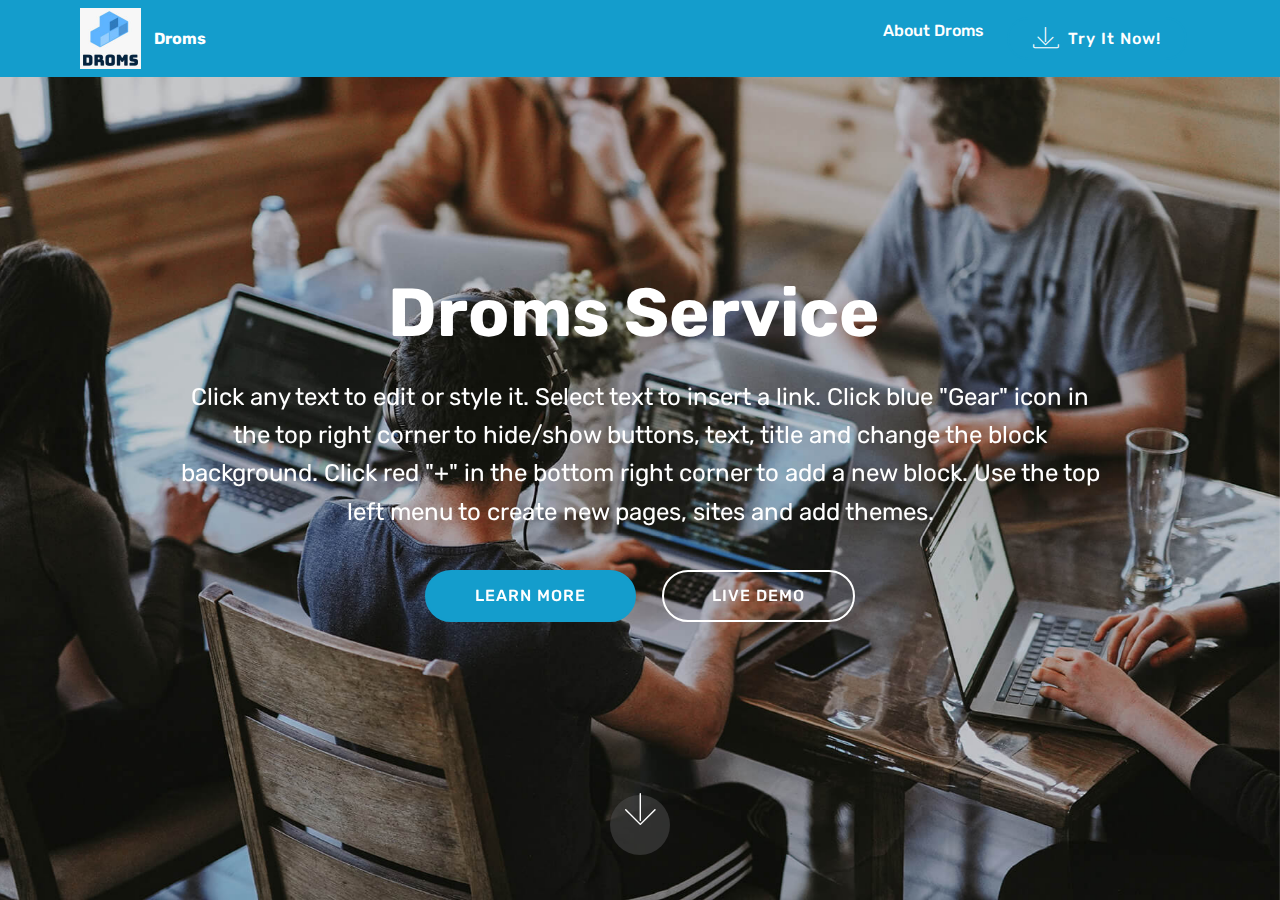
==== index.html @ 06b0f58b "create github pages" ====
<!DOCTYPE html>
<html  >
<head>
  <!-- Site made with Mobirise Website Builder v4.12.0, https://mobirise.com -->
  <meta charset="UTF-8">
  <meta http-equiv="X-UA-Compatible" content="IE=edge">
  <meta name="generator" content="Mobirise v4.12.0, mobirise.com">
  <meta name="viewport" content="width=device-width, initial-scale=1, minimum-scale=1">
  <link rel="shortcut icon" href="assets/images/whatsapp-image-2020-02-06-at-18.57.35-122x122.jpg" type="image/x-icon">
  <meta name="description" content="">
  
  <title>Home</title>
  <link rel="stylesheet" href="assets/web/assets/mobirise-icons/mobirise-icons.css">
  <link rel="stylesheet" href="assets/bootstrap/css/bootstrap.min.css">
  <link rel="stylesheet" href="assets/bootstrap/css/bootstrap-grid.min.css">
  <link rel="stylesheet" href="assets/bootstrap/css/bootstrap-reboot.min.css">
  <link rel="stylesheet" href="assets/tether/tether.min.css">
  <link rel="stylesheet" href="assets/dropdown/css/style.css">
  <link rel="stylesheet" href="assets/theme/css/style.css">
  <link rel="preload" as="style" href="assets/mobirise/css/mbr-additional.css"><link rel="stylesheet" href="assets/mobirise/css/mbr-additional.css" type="text/css">
  
  
  
</head>
<body>
  <section class="menu cid-qTkzRZLJNu" once="menu" id="menu1-0">

    

    <nav class="navbar navbar-expand beta-menu navbar-dropdown align-items-center navbar-fixed-top navbar-toggleable-sm">
        <button class="navbar-toggler navbar-toggler-right" type="button" data-toggle="collapse" data-target="#navbarSupportedContent" aria-controls="navbarSupportedContent" aria-expanded="false" aria-label="Toggle navigation">
            <div class="hamburger">
                <span></span>
                <span></span>
                <span></span>
                <span></span>
            </div>
        </button>
        <div class="menu-logo">
            <div class="navbar-brand">
                <span class="navbar-logo">
                    <a href="https://mobirise.com">
                         <img src="assets/images/whatsapp-image-2020-02-06-at-18.57.35-122x122.jpg" alt="Mobirise" title="" style="height: 3.8rem;">
                    </a>
                </span>
                <span class="navbar-caption-wrap"><a class="navbar-caption text-white display-4" href="https://mobirise.com">Droms</a></span>
            </div>
        </div>
        <div class="collapse navbar-collapse" id="navbarSupportedContent">
            <ul class="navbar-nav nav-dropdown" data-app-modern-menu="true"><li class="nav-item">
                    <a class="nav-link link text-white display-4" href="https://mobirise.com">About Droms<br><br></a>
                </li></ul>
            <div class="navbar-buttons mbr-section-btn"><a class="btn btn-sm btn-primary display-4" href="https://mobirise.com">
                    <span class="mbri-save mbr-iconfont mbr-iconfont-btn "></span>
                    Try It Now!
                </a></div>
        </div>
    </nav>
</section>

<section class="engine"><a href="https://mobirise.info/u">bootstrap website templates</a></section><section class="cid-qTkA127IK8 mbr-fullscreen mbr-parallax-background" id="header2-1">

    

    

    <div class="container align-center">
        <div class="row justify-content-md-center">
            <div class="mbr-white col-md-10">
                <h1 class="mbr-section-title mbr-bold pb-3 mbr-fonts-style display-1">
                    Droms Service&nbsp;</h1>
                
                <p class="mbr-text pb-3 mbr-fonts-style display-5">
                    Click any text to edit or style it. Select text to insert a link. Click blue "Gear" icon in the top right corner to hide/show buttons, text, title and change the block background. Click red "+" in the bottom right corner to add a new block. Use the top left menu to create new pages, sites and add themes.
                </p>
                <div class="mbr-section-btn"><a class="btn btn-md btn-primary display-4" href="https://mobirise.com">LEARN MORE</a>
                    <a class="btn btn-md btn-white-outline display-4" href="https://mobirise.com">LIVE DEMO</a></div>
            </div>
        </div>
    </div>
    <div class="mbr-arrow hidden-sm-down" aria-hidden="true">
        <a href="#next">
            <i class="mbri-down mbr-iconfont"></i>
        </a>
    </div>
</section>


  <script src="assets/web/assets/jquery/jquery.min.js"></script>
  <script src="assets/popper/popper.min.js"></script>
  <script src="assets/bootstrap/js/bootstrap.min.js"></script>
  <script src="assets/tether/tether.min.js"></script>
  <script src="assets/smoothscroll/smooth-scroll.js"></script>
  <script src="assets/dropdown/js/nav-dropdown.js"></script>
  <script src="assets/dropdown/js/navbar-dropdown.js"></script>
  <script src="assets/touchswipe/jquery.touch-swipe.min.js"></script>
  <script src="assets/parallax/jarallax.min.js"></script>
  <script src="assets/theme/js/script.js"></script>
  
  
</body>
</html>
---- assets/web/assets/mobirise-icons/mobirise-icons.css ----
@font-face {
  font-family: 'MobiriseIcons';
  src:  url('mobirise-icons.eot?spat4u');
  src:  url('mobirise-icons.eot?spat4u#iefix') format('embedded-opentype'),
    url('mobirise-icons.ttf?spat4u') format('truetype'),
    url('mobirise-icons.woff?spat4u') format('woff'),
    url('mobirise-icons.svg?spat4u#MobiriseIcons') format('svg');
  font-weight: normal;
  font-style: normal;
  font-display: swap;
}

[class^="mbri-"], [class*=" mbri-"] {
  /* use !important to prevent issues with browser extensions that change fonts */
  font-family: MobiriseIcons !important;
  speak: none;
  font-style: normal;
  font-weight: normal;
  font-variant: normal;
  text-transform: none;
  line-height: 1;

  /* Better Font Rendering =========== */
  -webkit-font-smoothing: antialiased;
  -moz-osx-font-smoothing: grayscale;
}

.mbri-add-submenu:before {
  content: "\e900";
}
.mbri-alert:before {
  content: "\e901";
}
.mbri-align-center:before {
  content: "\e902";
}
.mbri-align-justify:before {
  content: "\e903";
}
.mbri-align-left:before {
  content: "\e904";
}
.mbri-align-right:before {
  content: "\e905";
}
.mbri-android:before {
  content: "\e906";
}
.mbri-apple:before {
  content: "\e907";
}
.mbri-arrow-down:before {
  content: "\e908";
}
.mbri-arrow-next:before {
  content: "\e909";
}
.mbri-arrow-prev:before {
  content: "\e90a";
}
.mbri-arrow-up:before {
  content: "\e90b";
}
.mbri-bold:before {
  content: "\e90c";
}
.mbri-bookmark:before {
  content: "\e90d";
}
.mbri-bootstrap:before {
  content: "\e90e";
}
.mbri-briefcase:before {
  content: "\e90f";
}
.mbri-browse:before {
  content: "\e910";
}
.mbri-bulleted-list:before {
  content: "\e911";
}
.mbri-calendar:before {
  content: "\e912";
}
.mbri-camera:before {
  content: "\e913";
}
.mbri-cart-add:before {
  content: "\e914";
}
.mbri-cart-full:before {
  content: "\e915";
}
.mbri-cash:before {
  content: "\e916";
}
.mbri-change-style:before {
  content: "\e917";
}
.mbri-chat:before {
  content: "\e918";
}
.mbri-clock:before {
  content: "\e919";
}
.mbri-close:before {
  content: "\e91a";
}
.mbri-cloud:before {
  content: "\e91b";
}
.mbri-code:before {
  content: "\e91c";
}
.mbri-contact-form:before {
  content: "\e91d";
}
.mbri-credit-card:before {
  content: "\e91e";
}
.mbri-cursor-click:before {
  content: "\e91f";
}
.mbri-cust-feedback:before {
  content: "\e920";
}
.mbri-database:before {
  content: "\e921";
}
.mbri-delivery:before {
  content: "\e922";
}
.mbri-desktop:before {
  content: "\e923";
}
.mbri-devices:before {
  content: "\e924";
}
.mbri-down:before {
  content: "\e925";
}
.mbri-download:before {
  content: "\e989";
}
.mbri-drag-n-drop:before {
  content: "\e927";
}
.mbri-drag-n-drop2:before {
  content: "\e928";
}
.mbri-edit:before {
  content: "\e929";
}
.mbri-edit2:before {
  content: "\e92a";
}
.mbri-error:before {
  content: "\e92b";
}
.mbri-extension:before {
  content: "\e92c";
}
.mbri-features:before {
  content: "\e92d";
}
.mbri-file:before {
  content: "\e92e";
}
.mbri-flag:before {
  content: "\e92f";
}
.mbri-folder:before {
  content: "\e930";
}
.mbri-gift:before {
  content: "\e931";
}
.mbri-github:before {
  content: "\e932";
}
.mbri-globe:before {
  content: "\e933";
}
.mbri-globe-2:before {
  content: "\e934";
}
.mbri-growing-chart:before {
  content: "\e935";
}
.mbri-hearth:before {
  content: "\e936";
}
.mbri-help:before {
  content: "\e937";
}
.mbri-home:before {
  content: "\e938";
}
.mbri-hot-cup:before {
  content: "\e939";
}
.mbri-idea:before {
  content: "\e93a";
}
.mbri-image-gallery:before {
  content: "\e93b";
}
.mbri-image-slider:before {
  content: "\e93c";
}
.mbri-info:before {
  content: "\e93d";
}
.mbri-italic:before {
  content: "\e93e";
}
.mbri-key:before {
  content: "\e93f";
}
.mbri-laptop:before {
  content: "\e940";
}
.mbri-layers:before {
  content: "\e941";
}
.mbri-left-right:before {
  content: "\e942";
}
.mbri-left:before {
  content: "\e943";
}
.mbri-letter:before {
  content: "\e944";
}
.mbri-like:before {
  content: "\e945";
}
.mbri-link:before {
  content: "\e946";
}
.mbri-lock:before {
  content: "\e947";
}
.mbri-login:before {
  content: "\e948";
}
.mbri-logout:before {
  content: "\e949";
}
.mbri-magic-stick:before {
  content: "\e94a";
}
.mbri-map-pin:before {
  content: "\e94b";
}
.mbri-menu:before {
  content: "\e94c";
}
.mbri-mobile:before {
  content: "\e94d";
}
.mbri-mobile2:before {
  content: "\e94e";
}
.mbri-mobirise:before {
  content: "\e94f";
}
.mbri-more-horizontal:before {
  content: "\e950";
}
.mbri-more-vertical:before {
  content: "\e951";
}
.mbri-music:before {
  content: "\e952";
}
.mbri-new-file:before {
  content: "\e953";
}
.mbri-numbered-list:before {
  content: "\e954";
}
.mbri-opened-folder:before {
  content: "\e955";
}
.mbri-pages:before {
  content: "\e956";
}
.mbri-paper-plane:before {
  content: "\e957";
}
.mbri-paperclip:before {
  content: "\e958";
}
.mbri-photo:before {
  content: "\e959";
}
.mbri-photos:before {
  content: "\e95a";
}
.mbri-pin:before {
  content: "\e95b";
}
.mbri-play:before {
  content: "\e95c";
}
.mbri-plus:before {
  content: "\e95d";
}
.mbri-preview:before {
  content: "\e95e";
}
.mbri-print:before {
  content: "\e95f";
}
.mbri-protect:before {
  content: "\e960";
}
.mbri-question:before {
  content: "\e961";
}
.mbri-quote-left:before {
  content: "\e962";
}
.mbri-quote-right:before {
  content: "\e963";
}
.mbri-refresh:before {
  content: "\e964";
}
.mbri-responsive:before {
  content: "\e965";
}
.mbri-right:before {
  content: "\e966";
}
.mbri-rocket:before {
  content: "\e967";
}
.mbri-sad-face:before {
  content: "\e968";
}
.mbri-sale:before {
  content: "\e969";
}
.mbri-save:before {
  content: "\e96a";
}
.mbri-search:before {
  content: "\e96b";
}
.mbri-setting:before {
  content: "\e96c";
}
.mbri-setting2:before {
  content: "\e96d";
}
.mbri-setting3:before {
  content: "\e96e";
}
.mbri-share:before {
  content: "\e96f";
}
.mbri-shopping-bag:before {
  content: "\e970";
}
.mbri-shopping-basket:before {
  content: "\e971";
}
.mbri-shopping-cart:before {
  content: "\e972";
}
.mbri-sites:before {
  content: "\e973";
}
.mbri-smile-face:before {
  content: "\e974";
}
.mbri-speed:before {
  content: "\e975";
}
.mbri-star:before {
  content: "\e976";
}
.mbri-success:before {
  content: "\e977";
}
.mbri-sun:before {
  content: "\e978";
}
.mbri-sun2:before {
  content: "\e979";
}
.mbri-tablet:before {
  content: "\e97a";
}
.mbri-tablet-vertical:before {
  content: "\e97b";
}
.mbri-target:before {
  content: "\e97c";
}
.mbri-timer:before {
  content: "\e97d";
}
.mbri-to-ftp:before {
  content: "\e97e";
}
.mbri-to-local-drive:before {
  content: "\e97f";
}
.mbri-touch-swipe:before {
  content: "\e980";
}
.mbri-touch:before {
  content: "\e981";
}
.mbri-trash:before {
  content: "\e982";
}
.mbri-underline:before {
  content: "\e983";
}
.mbri-unlink:before {
  content: "\e984";
}
.mbri-unlock:before {
  content: "\e985";
}
.mbri-up-down:before {
  content: "\e986";
}
.mbri-up:before {
  content: "\e987";
}
.mbri-update:before {
  content: "\e988";
}
.mbri-upload:before {
 content: "\e926"; 
}
.mbri-user:before {
  content: "\e98a";
}
.mbri-user2:before {
  content: "\e98b";
}
.mbri-users:before {
  content: "\e98c";
}
.mbri-video:before {
  content: "\e98d";
}
.mbri-video-play:before {
  content: "\e98e";
}
.mbri-watch:before {
  content: "\e98f";
}
.mbri-website-theme:before {
  content: "\e990";
}
.mbri-wifi:before {
  content: "\e991";
}
.mbri-windows:before {
  content: "\e992";
}
.mbri-zoom-out:before {
  content: "\e993";
}
.mbri-redo:before {
  content: "\e994";
}
.mbri-undo:before {
  content: "\e995";
}
---- assets/dropdown/css/style.css ----
.navbar-dropdown {
  left: 0;
  padding: 0;
  position: absolute;
  right: 0;
  top: 0;
  transition: all 0.45s ease;
  z-index: 1030;
  background: #282828; }
  .navbar-dropdown .navbar-logo {
    margin-right: 0.8rem;
    transition: margin 0.3s ease-in-out;
    vertical-align: middle; }
    .navbar-dropdown .navbar-logo img {
      height: 3.125rem;
      transition: all 0.3s ease-in-out; }
    .navbar-dropdown .navbar-logo.mbr-iconfont {
      font-size: 3.125rem;
      line-height: 3.125rem; }
  .navbar-dropdown .navbar-caption {
    font-weight: 700;
    white-space: normal;
    vertical-align: -4px;
    line-height: 3.125rem !important; }
    .navbar-dropdown .navbar-caption, .navbar-dropdown .navbar-caption:hover {
      color: inherit;
      text-decoration: none; }
  .navbar-dropdown .mbr-iconfont + .navbar-caption {
    vertical-align: -1px; }
  .navbar-dropdown.navbar-fixed-top {
    position: fixed; }
  .navbar-dropdown .navbar-brand span {
    vertical-align: -4px; }
  .navbar-dropdown.bg-color.transparent {
    background: none; }
  .navbar-dropdown.navbar-short .navbar-brand {
    padding: 0.625rem 0; }
    .navbar-dropdown.navbar-short .navbar-brand span {
      vertical-align: -1px; }
  .navbar-dropdown.navbar-short .navbar-caption {
    line-height: 2.375rem !important;
    vertical-align: -2px; }
  .navbar-dropdown.navbar-short .navbar-logo {
    margin-right: 0.5rem; }
    .navbar-dropdown.navbar-short .navbar-logo img {
      height: 2.375rem; }
    .navbar-dropdown.navbar-short .navbar-logo.mbr-iconfont {
      font-size: 2.375rem;
      line-height: 2.375rem; }
  .navbar-dropdown.navbar-short .mbr-table-cell {
    height: 3.625rem; }
  .navbar-dropdown .navbar-close {
    left: 0.6875rem;
    position: fixed;
    top: 0.75rem;
    z-index: 1000; }
  .navbar-dropdown .hamburger-icon {
    content: "";
    display: inline-block;
    vertical-align: middle;
    width: 16px;
    -webkit-box-shadow: 0 -6px 0 1px #282828,0 0 0 1px #282828,0 6px 0 1px #282828;
    -moz-box-shadow: 0 -6px 0 1px #282828,0 0 0 1px #282828,0 6px 0 1px #282828;
    box-shadow: 0 -6px 0 1px #282828,0 0 0 1px #282828,0 6px 0 1px #282828; }

.dropdown-menu .dropdown-toggle[data-toggle="dropdown-submenu"]::after {
  border-bottom: 0.35em solid transparent;
  border-left: 0.35em solid;
  border-right: 0;
  border-top: 0.35em solid transparent;
  margin-left: 0.3rem; }

.dropdown-menu .dropdown-item:focus {
  outline: 0; }

.nav-dropdown {
  font-size: 0.75rem;
  font-weight: 500;
  height: auto !important; }
  .nav-dropdown .nav-btn {
    padding-left: 1rem; }
  .nav-dropdown .link {
    margin: .667em 1.667em;
    font-weight: 500;
    padding: 0;
    transition: color .2s ease-in-out; }
    .nav-dropdown .link.dropdown-toggle {
      margin-right: 2.583em; }
      .nav-dropdown .link.dropdown-toggle::after {
        margin-left: .25rem;
        border-top: 0.35em solid;
        border-right: 0.35em solid transparent;
        border-left: 0.35em solid transparent;
        border-bottom: 0; }
      .nav-dropdown .link.dropdown-toggle[aria-expanded="true"] {
        margin: 0;
        padding: 0.667em 3.263em  0.667em 1.667em; }
  .nav-dropdown .link::after,
  .nav-dropdown .dropdown-item::after {
    color: inherit; }
  .nav-dropdown .btn {
    font-size: 0.75rem;
    font-weight: 700;
    letter-spacing: 0;
    margin-bottom: 0;
    padding-left: 1.25rem;
    padding-right: 1.25rem; }
  .nav-dropdown .dropdown-menu {
    border-radius: 0;
    border: 0;
    left: 0;
    margin: 0;
    padding-bottom: 1.25rem;
    padding-top: 1.25rem;
    position: relative; }
  .nav-dropdown .dropdown-submenu {
    margin-left: 0.125rem;
    top: 0; }
  .nav-dropdown .dropdown-item {
    font-weight: 500;
    line-height: 2;
    padding: 0.3846em 4.615em 0.3846em 1.5385em;
    position: relative;
    transition: color .2s ease-in-out, background-color .2s ease-in-out; }
    .nav-dropdown .dropdown-item::after {
      margin-top: -0.3077em;
      position: absolute;
      right: 1.1538em;
      top: 50%; }
    .nav-dropdown .dropdown-item:focus, .nav-dropdown .dropdown-item:hover {
      background: none; }

@media (max-width: 767px) {
  .nav-dropdown.navbar-toggleable-sm {
    bottom: 0;
    display: none;
    left: 0;
    overflow-x: hidden;
    position: fixed;
    top: 0;
    transform: translateX(-100%);
    -ms-transform: translateX(-100%);
    -webkit-transform: translateX(-100%);
    width: 18.75rem;
    z-index: 999; } }
.nav-dropdown.navbar-toggleable-xl {
  bottom: 0;
  display: none;
  left: 0;
  overflow-x: hidden;
  position: fixed;
  top: 0;
  transform: translateX(-100%);
  -ms-transform: translateX(-100%);
  -webkit-transform: translateX(-100%);
  width: 18.75rem;
  z-index: 999; }

.nav-dropdown-sm {
  display: block !important;
  overflow-x: hidden;
  overflow: auto;
  padding-top: 3.875rem; }
  .nav-dropdown-sm::after {
    content: "";
    display: block;
    height: 3rem;
    width: 100%; }
  .nav-dropdown-sm.collapse.in ~ .navbar-close {
    display: block !important; }
  .nav-dropdown-sm.collapsing, .nav-dropdown-sm.collapse.in {
    transform: translateX(0);
    -ms-transform: translateX(0);
    -webkit-transform: translateX(0);
    transition: all 0.25s ease-out;
    -webkit-transition: all 0.25s ease-out;
    background: #282828; }
  .nav-dropdown-sm.collapsing[aria-expanded="false"] {
    transform: translateX(-100%);
    -ms-transform: translateX(-100%);
    -webkit-transform: translateX(-100%); }
  .nav-dropdown-sm .nav-item {
    display: block;
    margin-left: 0 !important;
    padding-left: 0; }
  .nav-dropdown-sm .link,
  .nav-dropdown-sm .dropdown-item {
    border-top: 1px dotted rgba(255, 255, 255, 0.1);
    font-size: 0.8125rem;
    line-height: 1.6;
    margin: 0 !important;
    padding: 0.875rem 2.4rem 0.875rem 1.5625rem !important;
    position: relative;
    white-space: normal; }
    .nav-dropdown-sm .link:focus, .nav-dropdown-sm .link:hover,
    .nav-dropdown-sm .dropdown-item:focus,
    .nav-dropdown-sm .dropdown-item:hover {
      background: rgba(0, 0, 0, 0.2) !important;
      color: #c0a375; }
  .nav-dropdown-sm .nav-btn {
    position: relative;
    padding: 1.5625rem 1.5625rem 0 1.5625rem; }
    .nav-dropdown-sm .nav-btn::before {
      border-top: 1px dotted rgba(255, 255, 255, 0.1);
      content: "";
      left: 0;
      position: absolute;
      top: 0;
      width: 100%; }
    .nav-dropdown-sm .nav-btn + .nav-btn {
      padding-top: 0.625rem; }
      .nav-dropdown-sm .nav-btn + .nav-btn::before {
        display: none; }
  .nav-dropdown-sm .btn {
    padding: 0.625rem 0; }
  .nav-dropdown-sm .dropdown-toggle[data-toggle="dropdown-submenu"]::after {
    margin-left: .25rem;
    border-top: 0.35em solid;
    border-right: 0.35em solid transparent;
    border-left: 0.35em solid transparent;
    border-bottom: 0; }
  .nav-dropdown-sm .dropdown-toggle[data-toggle="dropdown-submenu"][aria-expanded="true"]::after {
    border-top: 0;
    border-right: 0.35em solid transparent;
    border-left: 0.35em solid transparent;
    border-bottom: 0.35em solid; }
  .nav-dropdown-sm .dropdown-menu {
    margin: 0;
    padding: 0;
    position: relative;
    top: 0;
    left: 0;
    width: 100%;
    border: 0;
    float: none;
    border-radius: 0;
    background: none; }
  .nav-dropdown-sm .dropdown-submenu {
    left: 100%;
    margin-left: 0.125rem;
    margin-top: -1.25rem;
    top: 0; }

.navbar-toggleable-sm .nav-dropdown .dropdown-menu {
  position: absolute; }

.navbar-toggleable-sm .nav-dropdown .dropdown-submenu {
  left: 100%;
  margin-left: 0.125rem;
  margin-top: -1.25rem;
  top: 0; }

.navbar-toggleable-sm.opened .nav-dropdown .dropdown-menu {
  position: relative; }

.navbar-toggleable-sm.opened .nav-dropdown .dropdown-submenu {
  left: 0;
  margin-left: 00rem;
  margin-top: 0rem;
  top: 0; }

.is-builder .nav-dropdown.collapsing {
  transition: none !important; }

/*# sourceMappingURL=style.css.map */
---- assets/theme/css/style.css ----
/*!
 * Mobirise v4 theme (https://mobirise.com/)
 * Copyright 2017 Mobirise
 */
section {
  background-color: #eeeeee; }

body {
  font-style: normal;
  line-height: 1.5; }

section,
.container,
.container-fluid {
  position: relative;
  word-wrap: break-word; }

a.mbr-iconfont:hover {
  text-decoration: none; }

.article .lead p,
.article .lead ul,
.article .lead ol,
.article .lead pre,
.article .lead blockquote {
  margin-bottom: 0; }

ul,
ol,
pre,
blockquote {
  margin-bottom: 2.3125rem; }

pre {
  background: #f4f4f4;
  padding: 10px 24px;
  white-space: pre-wrap; }

.inactive {
  -webkit-user-select: none;
  -moz-user-select: none;
  -ms-user-select: none;
  user-select: none;
  pointer-events: none;
  -webkit-user-drag: none;
  user-drag: none; }

.mbr-section__comments .row {
  justify-content: center;
  -webkit-justify-content: center; }

a {
  font-style: normal;
  font-weight: 400;
  cursor: pointer; }
  a, a:hover {
    text-decoration: none; }

figure {
  margin-bottom: 0; }

body {
  color: #232323; }

h1,
h2,
h3,
h4,
h5,
h6,
.h1,
.h2,
.h3,
.h4,
.h5,
.h6,
.display-1,
.display-2,
.display-3,
.display-4 {
  line-height: 1;
  word-break: break-word;
  word-wrap: break-word; }

.mbr-section-title {
  font-style: normal;
  line-height: 1.2; }

.mbr-section-subtitle {
  line-height: 1.3; }

.mbr-text {
  font-style: normal;
  line-height: 1.6; }

b,
strong {
  font-weight: bold; }

blockquote {
  padding: 10px 0 10px 20px;
  position: relative;
  border-left: 2px solid;
  border-color: #ff3366; }

input:-webkit-autofill, input:-webkit-autofill:hover, input:-webkit-autofill:focus, input:-webkit-autofill:active {
  transition-delay: 9999s;
  transition-property: background-color, color; }

textarea[type='hidden'] {
  display: none; }

body {
  position: relative; }

section {
  background-position: 50% 50%;
  background-repeat: no-repeat;
  background-size: cover; }
  section .mbr-background-video,
  section .mbr-background-video-preview {
    position: absolute;
    bottom: 0;
    left: 0;
    right: 0;
    top: 0; }

.hidden {
  visibility: hidden; }

.mbr-z-index20 {
  z-index: 20; }

/*! Base colors */
.mbr-white {
  color: #ffffff; }

.mbr-black {
  color: #000000; }

.mbr-bg-white {
  background-color: #ffffff; }

.mbr-bg-black {
  background-color: #000000; }

/*! Text-aligns */
.align-left {
  text-align: left; }

.align-center {
  text-align: center; }

.align-right {
  text-align: right; }

@media (max-width: 767px) {
  .align-left,
  .align-center,
  .align-right,
  .mbr-section-btn,
  .mbr-section-title {
    text-align: center; } }
/*! Font-weight  */
.mbr-light {
  font-weight: 300; }

.mbr-regular {
  font-weight: 400; }

.mbr-semibold {
  font-weight: 500; }

.mbr-bold {
  font-weight: 700; }

/*! Media  */
.media-size-item {
  -webkit-flex: 1 1 auto;
  -moz-flex: 1 1 auto;
  -ms-flex: 1 1 auto;
  -o-flex: 1 1 auto;
  flex: 1 1 auto; }

.media-content {
  -webkit-flex-basis: 100%;
  flex-basis: 100%; }

.media-container-row {
  display: -ms-flexbox;
  display: -webkit-flex;
  display: flex;
  -webkit-flex-direction: row;
  -ms-flex-direction: row;
  flex-direction: row;
  -webkit-flex-wrap: wrap;
  -ms-flex-wrap: wrap;
  flex-wrap: wrap;
  -webkit-justify-content: center;
  -ms-flex-pack: center;
  justify-content: center;
  -webkit-align-content: center;
  -ms-flex-line-pack: center;
  align-content: center;
  -webkit-align-items: start;
  -ms-flex-align: start;
  align-items: start; }
  .media-container-row .media-size-item {
    width: 400px; }

.media-container-column {
  display: -ms-flexbox;
  display: -webkit-flex;
  display: flex;
  -webkit-flex-direction: column;
  -ms-flex-direction: column;
  flex-direction: column;
  -webkit-flex-wrap: wrap;
  -ms-flex-wrap: wrap;
  flex-wrap: wrap;
  -webkit-justify-content: center;
  -ms-flex-pack: center;
  justify-content: center;
  -webkit-align-content: center;
  -ms-flex-line-pack: center;
  align-content: center;
  -webkit-align-items: stretch;
  -ms-flex-align: stretch;
  align-items: stretch; }
  .media-container-column > * {
    width: 100%; }

@media (min-width: 992px) {
  .media-container-row {
    -webkit-flex-wrap: nowrap;
    -ms-flex-wrap: nowrap;
    flex-wrap: nowrap; } }
figure {
  overflow: hidden; }

figure[mbr-media-size] {
  transition: width 0.1s; }

.mbr-figure img,
.mbr-figure iframe {
  display: block;
  width: 100%; }

.card {
  background-color: transparent;
  border: none; }

.card-box {
  width: 100%; }

.card-img {
  text-align: center;
  flex-shrink: 0;
  -webkit-flex-shrink: 0; }

.media {
  max-width: 100%;
  margin: 0 auto; }

.mbr-figure {
  -ms-flex-item-align: center;
  -ms-grid-row-align: center;
  -webkit-align-self: center;
  align-self: center; }

.media-container > div {
  max-width: 100%; }

.mbr-figure img,
.card-img img {
  width: 100%; }

@media (max-width: 991px) {
  .media-size-item {
    width: auto !important; }

  .media {
    width: auto; }

  .mbr-figure {
    width: 100% !important; } }
/*! Buttons */
.btn {
  font-weight: 500;
  border-width: 2px;
  font-style: normal;
  letter-spacing: 1px;
  margin: .4rem .8rem;
  white-space: normal;
  -webkit-transition: all .3s ease-in-out;
  -moz-transition: all .3s ease-in-out;
  transition: all .3s ease-in-out;
  display: inline-flex;
  align-items: center;
  justify-content: center;
  word-break: break-word;
  -webkit-align-items: center;
  -webkit-justify-content: center;
  display: -webkit-inline-flex; }

.btn-sm {
  font-weight: 500;
  letter-spacing: 1px;
  -webkit-transition: all .3s ease-in-out;
  -moz-transition: all .3s ease-in-out;
  transition: all .3s ease-in-out; }

.btn-md {
  font-weight: 500;
  letter-spacing: 1px;
  margin: .4rem .8rem !important;
  -webkit-transition: all .3s ease-in-out;
  -moz-transition: all .3s ease-in-out;
  transition: all .3s ease-in-out; }

.btn-lg {
  font-weight: 500;
  letter-spacing: 1px;
  margin: .4rem .8rem !important;
  -webkit-transition: all .3s ease-in-out;
  -moz-transition: all .3s ease-in-out;
  transition: all .3s ease-in-out; }

.mbr-section-btn {
  margin-left: -0.25rem;
  margin-right: -0.25rem;
  font-size: 0; }

nav .mbr-section-btn {
  margin-left: 0rem;
  margin-right: 0rem; }

.btn-form {
  border-radius: 0; }
  .btn-form:hover {
    cursor: pointer; }

/*! Btn icon margin */
.btn .mbr-iconfont,
.btn.btn-sm .mbr-iconfont {
  cursor: pointer;
  margin-right: 0.5rem; }

.btn.btn-md .mbr-iconfont,
.btn.btn-md .mbr-iconfont {
  margin-right: 0.8rem; }

.mbr-regular {
  font-weight: 400; }

.mbr-semibold {
  font-weight: 500; }

.mbr-bold {
  font-weight: 700; }

[type='submit'] {
  -webkit-appearance: none; }

/*! Full-screen */
.mbr-fullscreen .mbr-overlay {
  min-height: 100vh; }

.mbr-fullscreen {
  display: flex;
  display: -webkit-flex;
  display: -moz-flex;
  display: -ms-flex;
  display: -o-flex;
  align-items: center;
  -webkit-align-items: center;
  min-height: 100vh;
  padding-top: 3rem;
  padding-bottom: 3rem; }

/*! Map */
.map {
  height: 25rem;
  position: relative; }
  .map iframe {
    width: 100%;
    height: 100%; }

.mbr-overlay {
  background-color: #000;
  bottom: 0;
  left: 0;
  opacity: .5;
  position: absolute;
  right: 0;
  top: 0;
  z-index: 0;
  pointer-events: none; }

/* Form */
blockquote {
  font-style: italic;
  padding: 10px 0 10px 20px;
  font-size: 1.09rem;
  position: relative;
  border-width: 3px; }

.form-control {
  background-color: #f5f5f5;
  box-shadow: none;
  color: #565656;
  line-height: 1.43;
  min-height: 3.5em;
  padding: 1.07em .5em; }
  .form-control, .form-control:focus {
    border: 1px solid #e8e8e8; }
  .form-active .form-control:invalid {
    border-color: red; }

.form-control-label {
  position: relative;
  cursor: pointer;
  margin-bottom: .357em;
  padding: 0; }

.alert {
  color: #ffffff;
  border-radius: 0;
  border: 0;
  font-size: .875rem;
  line-height: 1.5;
  margin-bottom: 1.875rem;
  padding: 1.25rem;
  position: relative; }
  .alert.alert-form::after {
    background-color: inherit;
    bottom: -7px;
    content: "";
    display: block;
    height: 14px;
    left: 50%;
    margin-left: -7px;
    position: absolute;
    transform: rotate(45deg);
    width: 14px;
    -webkit-transform: rotate(45deg); }

.form-asterisk {
  font-family: initial;
  position: absolute;
  top: -2px;
  font-weight: normal; }

/*! Scroll to top arrow */
#scrollToTop a i:before {
  content: '';
  position: absolute;
  height: 40%;
  top: 25%;
  background: #fff;
  width: 2px;
  left: calc(50% - 1px); }
#scrollToTop a i:after {
  content: '';
  position: absolute;
  display: block;
  border-top: 2px solid #fff;
  border-right: 2px solid #fff;
  width: 40%;
  height: 40%;
  left: 30%;
  bottom: 30%;
  transform: rotate(135deg);
  -webkit-transform: rotate(135deg); }

.mbr-arrow-up {
  bottom: 25px;
  right: 90px;
  position: fixed;
  text-align: right;
  z-index: 5000;
  color: #ffffff;
  font-size: 32px;
  transform: rotate(180deg);
  -webkit-transform: rotate(180deg); }

.mbr-arrow-up a {
  background: rgba(0, 0, 0, 0.2);
  border-radius: 3px;
  color: #fff;
  display: inline-block;
  height: 60px;
  width: 60px;
  outline-style: none !important;
  position: relative;
  text-decoration: none;
  transition: all 0.3s ease-in-out;
  cursor: pointer;
  text-align: center; }
  .mbr-arrow-up a:hover {
    background-color: rgba(0, 0, 0, 0.4); }
  .mbr-arrow-up a i {
    line-height: 60px; }

.mbr-arrow-up-icon {
  display: block;
  color: #fff; }

.mbr-arrow-up-icon::before {
  content: '\203a';
  display: inline-block;
  font-family: serif;
  font-size: 32px;
  line-height: 1;
  font-style: normal;
  position: relative;
  top: 6px;
  left: -4px;
  -webkit-transform: rotate(-90deg);
  transform: rotate(-90deg); }

/*! Arrow Down */
.mbr-arrow {
  position: absolute;
  bottom: 45px;
  left: 50%;
  width: 60px;
  height: 60px;
  cursor: pointer;
  background-color: rgba(80, 80, 80, 0.5);
  border-radius: 50%;
  -webkit-transform: translateX(-50%);
  transform: translateX(-50%); }
  .mbr-arrow > a {
    display: inline-block;
    text-decoration: none;
    outline-style: none;
    -webkit-animation: arrowdown 1.7s ease-in-out infinite;
    animation: arrowdown 1.7s ease-in-out infinite; }
    .mbr-arrow > a > i {
      position: absolute;
      top: -2px;
      left: 15px;
      font-size: 2rem; }

@keyframes arrowdown {
  0% {
    transform: translateY(0px);
    -webkit-transform: translateY(0px); }
  50% {
    transform: translateY(-5px);
    -webkit-transform: translateY(-5px); }
  100% {
    transform: translateY(0px);
    -webkit-transform: translateY(0px); } }
@-webkit-keyframes arrowdown {
  0% {
    transform: translateY(0px);
    -webkit-transform: translateY(0px); }
  50% {
    transform: translateY(-5px);
    -webkit-transform: translateY(-5px); }
  100% {
    transform: translateY(0px);
    -webkit-transform: translateY(0px); } }
@media (max-width: 500px) {
  .mbr-arrow-up {
    left: 50%;
    right: auto;
    transform: translateX(-50%) rotate(180deg);
    -webkit-transform: translateX(-50%) rotate(180deg); } }
/*Gradients animation*/
@keyframes gradient-animation {
  from {
    background-position: 0% 100%;
    animation-timing-function: ease-in-out; }
  to {
    background-position: 100% 0%;
    animation-timing-function: ease-in-out; } }
@-webkit-keyframes gradient-animation {
  from {
    background-position: 0% 100%;
    animation-timing-function: ease-in-out; }
  to {
    background-position: 100% 0%;
    animation-timing-function: ease-in-out; } }
.bg-gradient {
  background-size: 200% 200%;
  animation: gradient-animation 5s infinite alternate;
  -webkit-animation: gradient-animation 5s infinite alternate; }

.menu .navbar-brand {
  display: -webkit-flex; }
  .menu .navbar-brand span {
    display: flex;
    display: -webkit-flex; }
  .menu .navbar-brand .navbar-caption-wrap {
    display: -webkit-flex; }
  .menu .navbar-brand .navbar-logo img {
    display: -webkit-flex; }
@media (min-width: 768px) and (max-width: 1023px) {
  .menu .navbar-toggleable-sm .navbar-nav {
    display: -webkit-box;
    display: -webkit-flex;
    display: -ms-flexbox; } }
@media (max-width: 1023px) {
  .menu .navbar-collapse {
    max-height: 93.5vh; }
    .menu .navbar-collapse.show {
      overflow: auto; } }
@media (min-width: 1024px) {
  .menu .navbar-nav.nav-dropdown {
    display: -webkit-flex; }
  .menu .navbar-toggleable-sm .navbar-collapse {
    display: -webkit-flex !important; }
  .menu .collapsed .navbar-collapse {
    max-height: 93.5vh; }
    .menu .collapsed .navbar-collapse.show {
      overflow: auto; } }
@media (max-width: 767px) {
  .menu .navbar-collapse {
    max-height: 80vh; } }

/* Others*/
.note-check a[data-value=Rubik] {
  font-style: normal; }

.mbr-arrow a {
  color: #ffffff; }

@media (max-width: 767px) {
  .mbr-arrow {
    display: none; } }
.navbar {
  display: -webkit-flex;
  -webkit-flex-wrap: wrap;
  -webkit-align-items: center;
  -webkit-justify-content: space-between; }

.navbar-collapse {
  -webkit-flex-basis: 100%;
  -webkit-flex-grow: 1;
  -webkit-align-items: center; }

.nav-dropdown .link {
  padding: 0.667em 1.667em !important;
  margin: 0 !important; }

.nav {
  display: -webkit-flex;
  -webkit-flex-wrap: wrap; }

.row {
  display: -webkit-flex;
  -webkit-flex-wrap: wrap; }

.justify-content-center {
  -webkit-justify-content: center; }

.form-inline {
  display: -webkit-flex;
  -webkit-flex-flow: row wrap;
  -webkit-align-items: center; }

.card-wrapper {
  -webkit-flex: 1; }

.carousel-control {
  z-index: 10;
  display: -webkit-flex;
  -webkit-align-items: center;
  -webkit-justify-content: center; }

.carousel-controls {
  display: -webkit-flex; }

.media {
  display: -webkit-flex; }

.form-group:focus {
  outline: none; }

.jq-selectbox__select {
  padding: 1.07em 0.5em;
  position: absolute;
  top: 0;
  left: 0;
  width: 100%; }

.jq-selectbox__dropdown {
  position: absolute;
  top: 100% !important;
  left: 0 !important;
  width: 100% !important; }

.jq-selectbox__trigger-arrow {
  transform: translateY(-50%); }

.jq-selectbox li {
  padding: 1.07em 0.5em; }

input[type='range'] {
  padding-left: 0 !important;
  padding-right: 0 !important; }

.modal-dialog,
.modal-content {
  height: 100%; }

.modal-dialog .carousel-inner {
  height: calc(100vh - 1.75rem); }
  @media (max-width: 575px) {
    .modal-dialog .carousel-inner {
      height: calc(100vh - 1rem); } }

.carousel-item {
  text-align: center; }

.carousel-item img {
  margin: auto; }

.navbar-toggler {
  -webkit-align-self: flex-start;
  -ms-flex-item-align: start;
  align-self: flex-start;
  padding: 0.25rem 0.75rem;
  font-size: 1.25rem;
  line-height: 1;
  background: transparent;
  border: 1px solid transparent;
  -webkit-border-radius: 0.25rem;
  border-radius: 0.25rem; }

.navbar-toggler:focus,
.navbar-toggler:hover {
  text-decoration: none; }

.navbar-toggler-icon {
  display: inline-block;
  width: 1.5em;
  height: 1.5em;
  vertical-align: middle;
  content: '';
  background: no-repeat center center;
  -webkit-background-size: 100% 100%;
  -o-background-size: 100% 100%;
  background-size: 100% 100%; }

.navbar-toggler-left {
  position: absolute;
  left: 1rem; }

.navbar-toggler-right {
  position: absolute;
  right: 1rem; }

@media (max-width: 575px) {
  .navbar-toggleable .navbar-nav .dropdown-menu {
    position: static;
    float: none; }

  .navbar-toggleable > .container {
    padding-right: 0;
    padding-left: 0; } }
@media (min-width: 576px) {
  .navbar-toggleable {
    -webkit-box-orient: horizontal;
    -webkit-box-direction: normal;
    -webkit-flex-direction: row;
    -ms-flex-direction: row;
    flex-direction: row;
    -webkit-flex-wrap: nowrap;
    -ms-flex-wrap: nowrap;
    flex-wrap: nowrap;
    -webkit-box-align: center;
    -webkit-align-items: center;
    -ms-flex-align: center;
    align-items: center; }

  .navbar-toggleable .navbar-nav {
    -webkit-box-orient: horizontal;
    -webkit-box-direction: normal;
    -webkit-flex-direction: row;
    -ms-flex-direction: row;
    flex-direction: row; }

  .navbar-toggleable .navbar-nav .nav-link {
    padding-right: 0.5rem;
    padding-left: 0.5rem; }

  .navbar-toggleable > .container {
    display: -webkit-box;
    display: -webkit-flex;
    display: -ms-flexbox;
    display: flex;
    -webkit-flex-wrap: nowrap;
    -ms-flex-wrap: nowrap;
    flex-wrap: nowrap;
    -webkit-box-align: center;
    -webkit-align-items: center;
    -ms-flex-align: center;
    align-items: center; }

  .navbar-toggleable .navbar-collapse {
    display: -webkit-box !important;
    display: -webkit-flex !important;
    display: -ms-flexbox !important;
    display: flex !important;
    width: 100%; }

  .navbar-toggleable .navbar-toggler {
    display: none; } }
@media (max-width: 767px) {
  .navbar-toggleable-sm .navbar-nav .dropdown-menu {
    position: static;
    float: none; }

  .navbar-toggleable-sm > .container {
    padding-right: 0;
    padding-left: 0; } }
@media (min-width: 768px) {
  .navbar-toggleable-sm {
    -webkit-box-orient: horizontal;
    -webkit-box-direction: normal;
    -webkit-flex-direction: row;
    -ms-flex-direction: row;
    flex-direction: row;
    -webkit-flex-wrap: nowrap;
    -ms-flex-wrap: nowrap;
    flex-wrap: nowrap;
    -webkit-box-align: center;
    -webkit-align-items: center;
    -ms-flex-align: center;
    align-items: center; }

  .navbar-toggleable-sm .navbar-nav {
    -webkit-box-orient: horizontal;
    -webkit-box-direction: normal;
    -webkit-flex-direction: row;
    -ms-flex-direction: row;
    flex-direction: row; }

  .navbar-toggleable-sm .navbar-nav .nav-link {
    padding-right: 0.5rem;
    padding-left: 0.5rem; }

  .navbar-toggleable-sm > .container {
    display: -webkit-box;
    display: -webkit-flex;
    display: -ms-flexbox;
    display: flex;
    -webkit-flex-wrap: nowrap;
    -ms-flex-wrap: nowrap;
    flex-wrap: nowrap;
    -webkit-box-align: center;
    -webkit-align-items: center;
    -ms-flex-align: center;
    align-items: center; }

  .navbar-toggleable-sm .navbar-collapse {
    display: none;
    width: 100%; }

  .navbar-toggleable-sm .navbar-toggler {
    display: none; } }
@media (max-width: 1023px) {
  .navbar-toggleable-md .navbar-nav .dropdown-menu {
    position: static;
    float: none; }

  .navbar-toggleable-md > .container {
    padding-right: 0;
    padding-left: 0; } }
@media (min-width: 1024px) {
  .navbar-toggleable-md {
    -webkit-box-orient: horizontal;
    -webkit-box-direction: normal;
    -webkit-flex-direction: row;
    -ms-flex-direction: row;
    flex-direction: row;
    -webkit-flex-wrap: nowrap;
    -ms-flex-wrap: nowrap;
    flex-wrap: nowrap;
    -webkit-box-align: center;
    -webkit-align-items: center;
    -ms-flex-align: center;
    align-items: center; }

  .navbar-toggleable-md .navbar-nav {
    -webkit-box-orient: horizontal;
    -webkit-box-direction: normal;
    -webkit-flex-direction: row;
    -ms-flex-direction: row;
    flex-direction: row; }

  .navbar-toggleable-md .navbar-nav .nav-link {
    padding-right: 0.5rem;
    padding-left: 0.5rem; }

  .navbar-toggleable-md > .container {
    display: -webkit-box;
    display: -webkit-flex;
    display: -ms-flexbox;
    display: flex;
    -webkit-flex-wrap: nowrap;
    -ms-flex-wrap: nowrap;
    flex-wrap: nowrap;
    -webkit-box-align: center;
    -webkit-align-items: center;
    -ms-flex-align: center;
    align-items: center; }

  .navbar-toggleable-md .navbar-collapse {
    display: -webkit-box !important;
    display: -webkit-flex !important;
    display: -ms-flexbox !important;
    display: flex !important;
    width: 100%; }

  .navbar-toggleable-md .navbar-toggler {
    display: none; } }
@media (max-width: 1199px) {
  .navbar-toggleable-lg .navbar-nav .dropdown-menu {
    position: static;
    float: none; }

  .navbar-toggleable-lg > .container {
    padding-right: 0;
    padding-left: 0; } }
@media (min-width: 1200px) {
  .navbar-toggleable-lg {
    -webkit-box-orient: horizontal;
    -webkit-box-direction: normal;
    -webkit-flex-direction: row;
    -ms-flex-direction: row;
    flex-direction: row;
    -webkit-flex-wrap: nowrap;
    -ms-flex-wrap: nowrap;
    flex-wrap: nowrap;
    -webkit-box-align: center;
    -webkit-align-items: center;
    -ms-flex-align: center;
    align-items: center; }

  .navbar-toggleable-lg .navbar-nav {
    -webkit-box-orient: horizontal;
    -webkit-box-direction: normal;
    -webkit-flex-direction: row;
    -ms-flex-direction: row;
    flex-direction: row; }

  .navbar-toggleable-lg .navbar-nav .nav-link {
    padding-right: 0.5rem;
    padding-left: 0.5rem; }

  .navbar-toggleable-lg > .container {
    display: -webkit-box;
    display: -webkit-flex;
    display: -ms-flexbox;
    display: flex;
    -webkit-flex-wrap: nowrap;
    -ms-flex-wrap: nowrap;
    flex-wrap: nowrap;
    -webkit-box-align: center;
    -webkit-align-items: center;
    -ms-flex-align: center;
    align-items: center; }

  .navbar-toggleable-lg .navbar-collapse {
    display: -webkit-box !important;
    display: -webkit-flex !important;
    display: -ms-flexbox !important;
    display: flex !important;
    width: 100%; }

  .navbar-toggleable-lg .navbar-toggler {
    display: none; } }
.navbar-toggleable-xl {
  -webkit-box-orient: horizontal;
  -webkit-box-direction: normal;
  -webkit-flex-direction: row;
  -ms-flex-direction: row;
  flex-direction: row;
  -webkit-flex-wrap: nowrap;
  -ms-flex-wrap: nowrap;
  flex-wrap: nowrap;
  -webkit-box-align: center;
  -webkit-align-items: center;
  -ms-flex-align: center;
  align-items: center; }

.navbar-toggleable-xl .navbar-nav .dropdown-menu {
  position: static;
  float: none; }

.navbar-toggleable-xl > .container {
  padding-right: 0;
  padding-left: 0; }

.navbar-toggleable-xl .navbar-nav {
  -webkit-box-orient: horizontal;
  -webkit-box-direction: normal;
  -webkit-flex-direction: row;
  -ms-flex-direction: row;
  flex-direction: row; }

.navbar-toggleable-xl .navbar-nav .nav-link {
  padding-right: 0.5rem;
  padding-left: 0.5rem; }

.navbar-toggleable-xl > .container {
  display: -webkit-box;
  display: -webkit-flex;
  display: -ms-flexbox;
  display: flex;
  -webkit-flex-wrap: nowrap;
  -ms-flex-wrap: nowrap;
  flex-wrap: nowrap;
  -webkit-box-align: center;
  -webkit-align-items: center;
  -ms-flex-align: center;
  align-items: center; }

.navbar-toggleable-xl .navbar-collapse {
  display: -webkit-box !important;
  display: -webkit-flex !important;
  display: -ms-flexbox !important;
  display: flex !important;
  width: 100%; }

.navbar-toggleable-xl .navbar-toggler {
  display: none; }

.card-img {
  width: auto; }

.menu .navbar.collapsed:not(.beta-menu) {
  flex-direction: column;
  -webkit-flex-direction: column; }

.carousel-item.active,
.carousel-item-next,
.carousel-item-prev {
  display: -webkit-box;
  display: -webkit-flex;
  display: -ms-flexbox;
  display: flex; }

.note-air-layout .dropup .dropdown-menu,
.note-air-layout .navbar-fixed-bottom .dropdown .dropdown-menu {
  bottom: initial !important; }

html,
body {
  height: auto;
  min-height: 100vh; }

.dropup .dropdown-toggle::after {
  display: none; }

/*# sourceMappingURL=style.css.map */
.engine {
	position: absolute;
	text-indent: -2400px;
	text-align: center;
	padding: 0;
	top: 0;
	left: -2400px;
}
---- assets/mobirise/css/mbr-additional.css ----
@import url(https://fonts.googleapis.com/css?family=Rubik:300,300i,400,400i,500,500i,700,700i,900,900i&display=swap);





body {
  font-family: Rubik;
}
.display-1 {
  font-family: 'Rubik', sans-serif;
  font-size: 4.25rem;
  font-display: swap;
}
.display-1 > .mbr-iconfont {
  font-size: 6.8rem;
}
.display-2 {
  font-family: 'Rubik', sans-serif;
  font-size: 3rem;
  font-display: swap;
}
.display-2 > .mbr-iconfont {
  font-size: 4.8rem;
}
.display-4 {
  font-family: 'Rubik', sans-serif;
  font-size: 1rem;
  font-display: swap;
}
.display-4 > .mbr-iconfont {
  font-size: 1.6rem;
}
.display-5 {
  font-family: 'Rubik', sans-serif;
  font-size: 1.5rem;
  font-display: swap;
}
.display-5 > .mbr-iconfont {
  font-size: 2.4rem;
}
.display-7 {
  font-family: 'Rubik', sans-serif;
  font-size: 1rem;
  font-display: swap;
}
.display-7 > .mbr-iconfont {
  font-size: 1.6rem;
}
/* ---- Fluid typography for mobile devices ---- */
/* 1.4 - font scale ratio ( bootstrap == 1.42857 ) */
/* 100vw - current viewport width */
/* (48 - 20)  48 == 48rem == 768px, 20 == 20rem == 320px(minimal supported viewport) */
/* 0.65 - min scale variable, may vary */
@media (max-width: 768px) {
  .display-1 {
    font-size: 3.4rem;
    font-size: calc( 2.1374999999999997rem + (4.25 - 2.1374999999999997) * ((100vw - 20rem) / (48 - 20)));
    line-height: calc( 1.4 * (2.1374999999999997rem + (4.25 - 2.1374999999999997) * ((100vw - 20rem) / (48 - 20))));
  }
  .display-2 {
    font-size: 2.4rem;
    font-size: calc( 1.7rem + (3 - 1.7) * ((100vw - 20rem) / (48 - 20)));
    line-height: calc( 1.4 * (1.7rem + (3 - 1.7) * ((100vw - 20rem) / (48 - 20))));
  }
  .display-4 {
    font-size: 0.8rem;
    font-size: calc( 1rem + (1 - 1) * ((100vw - 20rem) / (48 - 20)));
    line-height: calc( 1.4 * (1rem + (1 - 1) * ((100vw - 20rem) / (48 - 20))));
  }
  .display-5 {
    font-size: 1.2rem;
    font-size: calc( 1.175rem + (1.5 - 1.175) * ((100vw - 20rem) / (48 - 20)));
    line-height: calc( 1.4 * (1.175rem + (1.5 - 1.175) * ((100vw - 20rem) / (48 - 20))));
  }
}
/* Buttons */
.btn {
  padding: 1rem 3rem;
  border-radius: 3px;
}
.btn-sm {
  padding: 0.6rem 1.5rem;
  border-radius: 3px;
}
.btn-md {
  padding: 1rem 3rem;
  border-radius: 3px;
}
.btn-lg {
  padding: 1.2rem 3.2rem;
  border-radius: 3px;
}
.bg-primary {
  background-color: #149dcc !important;
}
.bg-success {
  background-color: #f7ed4a !important;
}
.bg-info {
  background-color: #82786e !important;
}
.bg-warning {
  background-color: #879a9f !important;
}
.bg-danger {
  background-color: #b1a374 !important;
}
.btn-primary,
.btn-primary:active {
  background-color: #149dcc !important;
  border-color: #149dcc !important;
  color: #ffffff !important;
}
.btn-primary:hover,
.btn-primary:focus,
.btn-primary.focus,
.btn-primary.active {
  color: #ffffff !important;
  background-color: #0d6786 !important;
  border-color: #0d6786 !important;
}
.btn-primary.disabled,
.btn-primary:disabled {
  color: #ffffff !important;
  background-color: #0d6786 !important;
  border-color: #0d6786 !important;
}
.btn-secondary,
.btn-secondary:active {
  background-color: #ff3366 !important;
  border-color: #ff3366 !important;
  color: #ffffff !important;
}
.btn-secondary:hover,
.btn-secondary:focus,
.btn-secondary.focus,
.btn-secondary.active {
  color: #ffffff !important;
  background-color: #e50039 !important;
  border-color: #e50039 !important;
}
.btn-secondary.disabled,
.btn-secondary:disabled {
  color: #ffffff !important;
  background-color: #e50039 !important;
  border-color: #e50039 !important;
}
.btn-info,
.btn-info:active {
  background-color: #82786e !important;
  border-color: #82786e !important;
  color: #ffffff !important;
}
.btn-info:hover,
.btn-info:focus,
.btn-info.focus,
.btn-info.active {
  color: #ffffff !important;
  background-color: #59524b !important;
  border-color: #59524b !important;
}
.btn-info.disabled,
.btn-info:disabled {
  color: #ffffff !important;
  background-color: #59524b !important;
  border-color: #59524b !important;
}
.btn-success,
.btn-success:active {
  background-color: #f7ed4a !important;
  border-color: #f7ed4a !important;
  color: #3f3c03 !important;
}
.btn-success:hover,
.btn-success:focus,
.btn-success.focus,
.btn-success.active {
  color: #3f3c03 !important;
  background-color: #eadd0a !important;
  border-color: #eadd0a !important;
}
.btn-success.disabled,
.btn-success:disabled {
  color: #3f3c03 !important;
  background-color: #eadd0a !important;
  border-color: #eadd0a !important;
}
.btn-warning,
.btn-warning:active {
  background-color: #879a9f !important;
  border-color: #879a9f !important;
  color: #ffffff !important;
}
.btn-warning:hover,
.btn-warning:focus,
.btn-warning.focus,
.btn-warning.active {
  color: #ffffff !important;
  background-color: #617479 !important;
  border-color: #617479 !important;
}
.btn-warning.disabled,
.btn-warning:disabled {
  color: #ffffff !important;
  background-color: #617479 !important;
  border-color: #617479 !important;
}
.btn-danger,
.btn-danger:active {
  background-color: #b1a374 !important;
  border-color: #b1a374 !important;
  color: #ffffff !important;
}
.btn-danger:hover,
.btn-danger:focus,
.btn-danger.focus,
.btn-danger.active {
  color: #ffffff !important;
  background-color: #8b7d4e !important;
  border-color: #8b7d4e !important;
}
.btn-danger.disabled,
.btn-danger:disabled {
  color: #ffffff !important;
  background-color: #8b7d4e !important;
  border-color: #8b7d4e !important;
}
.btn-white {
  color: #333333 !important;
}
.btn-white,
.btn-white:active {
  background-color: #ffffff !important;
  border-color: #ffffff !important;
  color: #808080 !important;
}
.btn-white:hover,
.btn-white:focus,
.btn-white.focus,
.btn-white.active {
  color: #808080 !important;
  background-color: #d9d9d9 !important;
  border-color: #d9d9d9 !important;
}
.btn-white.disabled,
.btn-white:disabled {
  color: #808080 !important;
  background-color: #d9d9d9 !important;
  border-color: #d9d9d9 !important;
}
.btn-black,
.btn-black:active {
  background-color: #333333 !important;
  border-color: #333333 !important;
  color: #ffffff !important;
}
.btn-black:hover,
.btn-black:focus,
.btn-black.focus,
.btn-black.active {
  color: #ffffff !important;
  background-color: #0d0d0d !important;
  border-color: #0d0d0d !important;
}
.btn-black.disabled,
.btn-black:disabled {
  color: #ffffff !important;
  background-color: #0d0d0d !important;
  border-color: #0d0d0d !important;
}
.btn-primary-outline,
.btn-primary-outline:active {
  background: none;
  border-color: #0b566f;
  color: #0b566f;
}
.btn-primary-outline:hover,
.btn-primary-outline:focus,
.btn-primary-outline.focus,
.btn-primary-outline.active {
  color: #ffffff;
  background-color: #149dcc;
  border-color: #149dcc;
}
.btn-primary-outline.disabled,
.btn-primary-outline:disabled {
  color: #ffffff !important;
  background-color: #149dcc !important;
  border-color: #149dcc !important;
}
.btn-secondary-outline,
.btn-secondary-outline:active {
  background: none;
  border-color: #cc0033;
  color: #cc0033;
}
.btn-secondary-outline:hover,
.btn-secondary-outline:focus,
.btn-secondary-outline.focus,
.btn-secondary-outline.active {
  color: #ffffff;
  background-color: #ff3366;
  border-color: #ff3366;
}
.btn-secondary-outline.disabled,
.btn-secondary-outline:disabled {
  color: #ffffff !important;
  background-color: #ff3366 !important;
  border-color: #ff3366 !important;
}
.btn-info-outline,
.btn-info-outline:active {
  background: none;
  border-color: #4b453f;
  color: #4b453f;
}
.btn-info-outline:hover,
.btn-info-outline:focus,
.btn-info-outline.focus,
.btn-info-outline.active {
  color: #ffffff;
  background-color: #82786e;
  border-color: #82786e;
}
.btn-info-outline.disabled,
.btn-info-outline:disabled {
  color: #ffffff !important;
  background-color: #82786e !important;
  border-color: #82786e !important;
}
.btn-success-outline,
.btn-success-outline:active {
  background: none;
  border-color: #d2c609;
  color: #d2c609;
}
.btn-success-outline:hover,
.btn-success-outline:focus,
.btn-success-outline.focus,
.btn-success-outline.active {
  color: #3f3c03;
  background-color: #f7ed4a;
  border-color: #f7ed4a;
}
.btn-success-outline.disabled,
.btn-success-outline:disabled {
  color: #3f3c03 !important;
  background-color: #f7ed4a !important;
  border-color: #f7ed4a !important;
}
.btn-warning-outline,
.btn-warning-outline:active {
  background: none;
  border-color: #55666b;
  color: #55666b;
}
.btn-warning-outline:hover,
.btn-warning-outline:focus,
.btn-warning-outline.focus,
.btn-warning-outline.active {
  color: #ffffff;
  background-color: #879a9f;
  border-color: #879a9f;
}
.btn-warning-outline.disabled,
.btn-warning-outline:disabled {
  color: #ffffff !important;
  background-color: #879a9f !important;
  border-color: #879a9f !important;
}
.btn-danger-outline,
.btn-danger-outline:active {
  background: none;
  border-color: #7a6e45;
  color: #7a6e45;
}
.btn-danger-outline:hover,
.btn-danger-outline:focus,
.btn-danger-outline.focus,
.btn-danger-outline.active {
  color: #ffffff;
  background-color: #b1a374;
  border-color: #b1a374;
}
.btn-danger-outline.disabled,
.btn-danger-outline:disabled {
  color: #ffffff !important;
  background-color: #b1a374 !important;
  border-color: #b1a374 !important;
}
.btn-black-outline,
.btn-black-outline:active {
  background: none;
  border-color: #000000;
  color: #000000;
}
.btn-black-outline:hover,
.btn-black-outline:focus,
.btn-black-outline.focus,
.btn-black-outline.active {
  color: #ffffff;
  background-color: #333333;
  border-color: #333333;
}
.btn-black-outline.disabled,
.btn-black-outline:disabled {
  color: #ffffff !important;
  background-color: #333333 !important;
  border-color: #333333 !important;
}
.btn-white-outline,
.btn-white-outline:active,
.btn-white-outline.active {
  background: none;
  border-color: #ffffff;
  color: #ffffff;
}
.btn-white-outline:hover,
.btn-white-outline:focus,
.btn-white-outline.focus {
  color: #333333;
  background-color: #ffffff;
  border-color: #ffffff;
}
.text-primary {
  color: #149dcc !important;
}
.text-secondary {
  color: #ff3366 !important;
}
.text-success {
  color: #f7ed4a !important;
}
.text-info {
  color: #82786e !important;
}
.text-warning {
  color: #879a9f !important;
}
.text-danger {
  color: #b1a374 !important;
}
.text-white {
  color: #ffffff !important;
}
.text-black {
  color: #000000 !important;
}
a.text-primary:hover,
a.text-primary:focus {
  color: #0b566f !important;
}
a.text-secondary:hover,
a.text-secondary:focus {
  color: #cc0033 !important;
}
a.text-success:hover,
a.text-success:focus {
  color: #d2c609 !important;
}
a.text-info:hover,
a.text-info:focus {
  color: #4b453f !important;
}
a.text-warning:hover,
a.text-warning:focus {
  color: #55666b !important;
}
a.text-danger:hover,
a.text-danger:focus {
  color: #7a6e45 !important;
}
a.text-white:hover,
a.text-white:focus {
  color: #b3b3b3 !important;
}
a.text-black:hover,
a.text-black:focus {
  color: #4d4d4d !important;
}
.alert-success {
  background-color: #70c770;
}
.alert-info {
  background-color: #82786e;
}
.alert-warning {
  background-color: #879a9f;
}
.alert-danger {
  background-color: #b1a374;
}
.mbr-section-btn a.btn:not(.btn-form) {
  border-radius: 100px;
}
.mbr-section-btn a.btn:not(.btn-form):hover,
.mbr-section-btn a.btn:not(.btn-form):focus {
  box-shadow: none !important;
}
.mbr-section-btn a.btn:not(.btn-form):hover,
.mbr-section-btn a.btn:not(.btn-form):focus {
  box-shadow: 0 10px 40px 0 rgba(0, 0, 0, 0.2) !important;
  -webkit-box-shadow: 0 10px 40px 0 rgba(0, 0, 0, 0.2) !important;
}
.mbr-gallery-filter li a {
  border-radius: 100px !important;
}
.mbr-gallery-filter li.active .btn {
  background-color: #149dcc;
  border-color: #149dcc;
  color: #ffffff;
}
.mbr-gallery-filter li.active .btn:focus {
  box-shadow: none;
}
.nav-tabs .nav-link {
  border-radius: 100px !important;
}
a,
a:hover {
  color: #149dcc;
}
.mbr-plan-header.bg-primary .mbr-plan-subtitle,
.mbr-plan-header.bg-primary .mbr-plan-price-desc {
  color: #b4e6f8;
}
.mbr-plan-header.bg-success .mbr-plan-subtitle,
.mbr-plan-header.bg-success .mbr-plan-price-desc {
  color: #ffffff;
}
.mbr-plan-header.bg-info .mbr-plan-subtitle,
.mbr-plan-header.bg-info .mbr-plan-price-desc {
  color: #beb8b2;
}
.mbr-plan-header.bg-warning .mbr-plan-subtitle,
.mbr-plan-header.bg-warning .mbr-plan-price-desc {
  color: #ced6d8;
}
.mbr-plan-header.bg-danger .mbr-plan-subtitle,
.mbr-plan-header.bg-danger .mbr-plan-price-desc {
  color: #dfd9c6;
}
/* Scroll to top button*/
.scrollToTop_wraper {
  display: none;
}
.form-control {
  font-family: 'Rubik', sans-serif;
  font-size: 1rem;
  font-display: swap;
}
.form-control > .mbr-iconfont {
  font-size: 1.6rem;
}
blockquote {
  border-color: #149dcc;
}
/* Forms */
.mbr-form .btn {
  margin: .4rem 0;
}
.mbr-form .input-group-btn a.btn {
  border-radius: 100px !important;
}
.mbr-form .input-group-btn a.btn:hover {
  box-shadow: 0 10px 40px 0 rgba(0, 0, 0, 0.2);
}
.mbr-form .input-group-btn button[type="submit"] {
  border-radius: 100px !important;
  padding: 1rem 3rem;
}
.mbr-form .input-group-btn button[type="submit"]:hover {
  box-shadow: 0 10px 40px 0 rgba(0, 0, 0, 0.2);
}
.form2 .form-control {
  border-top-left-radius: 100px;
  border-bottom-left-radius: 100px;
}
.form2 .input-group-btn a.btn {
  border-top-left-radius: 0 !important;
  border-bottom-left-radius: 0 !important;
}
.form2 .input-group-btn button[type="submit"] {
  border-top-left-radius: 0 !important;
  border-bottom-left-radius: 0 !important;
}
.form3 input[type="email"] {
  border-radius: 100px !important;
}
@media (max-width: 349px) {
  .form2 input[type="email"] {
    border-radius: 100px !important;
  }
  .form2 .input-group-btn a.btn {
    border-radius: 100px !important;
  }
  .form2 .input-group-btn button[type="submit"] {
    border-radius: 100px !important;
  }
}
@media (max-width: 767px) {
  .btn {
    font-size: .75rem !important;
  }
  .btn .mbr-iconfont {
    font-size: 1rem !important;
  }
}
/* Footer */
.mbr-footer-content li::before,
.mbr-footer .mbr-contacts li::before {
  background: #149dcc;
}
.mbr-footer-content li a:hover,
.mbr-footer .mbr-contacts li a:hover {
  color: #149dcc;
}
.footer3 input[type="email"],
.footer4 input[type="email"] {
  border-radius: 100px !important;
}
.footer3 .input-group-btn a.btn,
.footer4 .input-group-btn a.btn {
  border-radius: 100px !important;
}
.footer3 .input-group-btn button[type="submit"],
.footer4 .input-group-btn button[type="submit"] {
  border-radius: 100px !important;
}
/* Headers*/
.header13 .form-inline input[type="email"],
.header14 .form-inline input[type="email"] {
  border-radius: 100px;
}
.header13 .form-inline input[type="text"],
.header14 .form-inline input[type="text"] {
  border-radius: 100px;
}
.header13 .form-inline input[type="tel"],
.header14 .form-inline input[type="tel"] {
  border-radius: 100px;
}
.header13 .form-inline a.btn,
.header14 .form-inline a.btn {
  border-radius: 100px;
}
.header13 .form-inline button,
.header14 .form-inline button {
  border-radius: 100px !important;
}
@media screen and (-ms-high-contrast: active), (-ms-high-contrast: none) {
  .card-wrapper {
    flex: auto !important;
  }
}
.jq-selectbox li:hover,
.jq-selectbox li.selected {
  background-color: #149dcc;
  color: #ffffff;
}
.jq-selectbox .jq-selectbox__trigger-arrow,
.jq-number__spin.minus:after,
.jq-number__spin.plus:after {
  transition: 0.4s;
  border-top-color: currentColor;
  border-bottom-color: currentColor;
}
.jq-selectbox:hover .jq-selectbox__trigger-arrow,
.jq-number__spin.minus:hover:after,
.jq-number__spin.plus:hover:after {
  border-top-color: #149dcc;
  border-bottom-color: #149dcc;
}
.xdsoft_datetimepicker .xdsoft_calendar td.xdsoft_default,
.xdsoft_datetimepicker .xdsoft_calendar td.xdsoft_current,
.xdsoft_datetimepicker .xdsoft_timepicker .xdsoft_time_box > div > div.xdsoft_current {
  color: #ffffff !important;
  background-color: #149dcc !important;
  box-shadow: none !important;
}
.xdsoft_datetimepicker .xdsoft_calendar td:hover,
.xdsoft_datetimepicker .xdsoft_timepicker .xdsoft_time_box > div > div:hover {
  color: #ffffff !important;
  background: #ff3366 !important;
  box-shadow: none !important;
}
.lazy-bg {
  background-image: none !important;
}
.lazy-placeholder:not(section),
.lazy-none {
  display: block;
  position: relative;
  padding-bottom: 56.25%;
}
iframe.lazy-placeholder,
.lazy-placeholder:after {
  content: '';
  position: absolute;
  width: 100px;
  height: 100px;
  background: transparent no-repeat center;
  background-size: contain;
  top: 50%;
  left: 50%;
  transform: translateX(-50%) translateY(-50%);
  background-image: url("data:image/svg+xml;charset=UTF-8,%3csvg width='32' height='32' viewBox='0 0 64 64' xmlns='http://www.w3.org/2000/svg' stroke='%23149dcc' %3e%3cg fill='none' fill-rule='evenodd'%3e%3cg transform='translate(16 16)' stroke-width='2'%3e%3ccircle stroke-opacity='.5' cx='16' cy='16' r='16'/%3e%3cpath d='M32 16c0-9.94-8.06-16-16-16'%3e%3canimateTransform attributeName='transform' type='rotate' from='0 16 16' to='360 16 16' dur='1s' repeatCount='indefinite'/%3e%3c/path%3e%3c/g%3e%3c/g%3e%3c/svg%3e");
}
section.lazy-placeholder:after {
  opacity: 0.3;
}
.cid-qTkzRZLJNu .navbar {
  padding: .5rem 0;
  background: #149dcc;
  transition: none;
  min-height: 77px;
}
.cid-qTkzRZLJNu .navbar-dropdown.bg-color.transparent.opened {
  background: #149dcc;
}
.cid-qTkzRZLJNu a {
  font-style: normal;
}
.cid-qTkzRZLJNu .nav-item span {
  padding-right: 0.4em;
  line-height: 0.5em;
  vertical-align: text-bottom;
  position: relative;
  text-decoration: none;
}
.cid-qTkzRZLJNu .nav-item a {
  display: flex;
  align-items: center;
  justify-content: center;
  padding: 0.7rem 0 !important;
  margin: 0rem .65rem !important;
}
.cid-qTkzRZLJNu .nav-item:focus,
.cid-qTkzRZLJNu .nav-link:focus {
  outline: none;
}
.cid-qTkzRZLJNu .btn {
  padding: 0.4rem 1.5rem;
  display: inline-flex;
  align-items: center;
}
.cid-qTkzRZLJNu .btn .mbr-iconfont {
  font-size: 1.6rem;
}
.cid-qTkzRZLJNu .menu-logo {
  margin-right: auto;
}
.cid-qTkzRZLJNu .menu-logo .navbar-brand {
  display: flex;
  margin-left: 5rem;
  padding: 0;
  transition: padding .2s;
  min-height: 3.8rem;
  align-items: center;
}
.cid-qTkzRZLJNu .menu-logo .navbar-brand .navbar-caption-wrap {
  display: -webkit-flex;
  -webkit-align-items: center;
  align-items: center;
  word-break: break-word;
  min-width: 7rem;
  margin: .3rem 0;
}
.cid-qTkzRZLJNu .menu-logo .navbar-brand .navbar-caption-wrap .navbar-caption {
  line-height: 1.2rem !important;
  padding-right: 2rem;
}
.cid-qTkzRZLJNu .menu-logo .navbar-brand .navbar-logo {
  font-size: 4rem;
  transition: font-size 0.25s;
}
.cid-qTkzRZLJNu .menu-logo .navbar-brand .navbar-logo img {
  display: flex;
}
.cid-qTkzRZLJNu .menu-logo .navbar-brand .navbar-logo .mbr-iconfont {
  transition: font-size 0.25s;
}
.cid-qTkzRZLJNu .navbar-toggleable-sm .navbar-collapse {
  justify-content: flex-end;
  -webkit-justify-content: flex-end;
  padding-right: 5rem;
  width: auto;
}
.cid-qTkzRZLJNu .navbar-toggleable-sm .navbar-collapse .navbar-nav {
  flex-wrap: wrap;
  -webkit-flex-wrap: wrap;
  padding-left: 0;
}
.cid-qTkzRZLJNu .navbar-toggleable-sm .navbar-collapse .navbar-nav .nav-item {
  -webkit-align-self: center;
  align-self: center;
}
.cid-qTkzRZLJNu .navbar-toggleable-sm .navbar-collapse .navbar-buttons {
  padding-left: 0;
  padding-bottom: 0;
}
.cid-qTkzRZLJNu .dropdown .dropdown-menu {
  background: #149dcc;
  display: none;
  position: absolute;
  min-width: 5rem;
  padding-top: 1.4rem;
  padding-bottom: 1.4rem;
  text-align: left;
}
.cid-qTkzRZLJNu .dropdown .dropdown-menu .dropdown-item {
  width: auto;
  padding: 0.235em 1.5385em 0.235em 1.5385em !important;
}
.cid-qTkzRZLJNu .dropdown .dropdown-menu .dropdown-item::after {
  right: 0.5rem;
}
.cid-qTkzRZLJNu .dropdown .dropdown-menu .dropdown-submenu {
  margin: 0;
}
.cid-qTkzRZLJNu .dropdown.open > .dropdown-menu {
  display: block;
}
.cid-qTkzRZLJNu .navbar-toggleable-sm.opened:after {
  position: absolute;
  width: 100vw;
  height: 100vh;
  content: '';
  background-color: rgba(0, 0, 0, 0.1);
  left: 0;
  bottom: 0;
  transform: translateY(100%);
  -webkit-transform: translateY(100%);
  z-index: 1000;
}
.cid-qTkzRZLJNu .navbar.navbar-short {
  min-height: 60px;
  transition: all .2s;
}
.cid-qTkzRZLJNu .navbar.navbar-short .navbar-toggler-right {
  top: 20px;
}
.cid-qTkzRZLJNu .navbar.navbar-short .navbar-logo a {
  font-size: 2.5rem !important;
  line-height: 2.5rem;
  transition: font-size 0.25s;
}
.cid-qTkzRZLJNu .navbar.navbar-short .navbar-logo a .mbr-iconfont {
  font-size: 2.5rem !important;
}
.cid-qTkzRZLJNu .navbar.navbar-short .navbar-logo a img {
  height: 3rem !important;
}
.cid-qTkzRZLJNu .navbar.navbar-short .navbar-brand {
  min-height: 3rem;
}
.cid-qTkzRZLJNu button.navbar-toggler {
  width: 31px;
  height: 18px;
  cursor: pointer;
  transition: all .2s;
  top: 1.5rem;
  right: 1rem;
}
.cid-qTkzRZLJNu button.navbar-toggler:focus {
  outline: none;
}
.cid-qTkzRZLJNu button.navbar-toggler .hamburger span {
  position: absolute;
  right: 0;
  width: 30px;
  height: 2px;
  border-right: 5px;
  background-color: #ffffff;
}
.cid-qTkzRZLJNu button.navbar-toggler .hamburger span:nth-child(1) {
  top: 0;
  transition: all .2s;
}
.cid-qTkzRZLJNu button.navbar-toggler .hamburger span:nth-child(2) {
  top: 8px;
  transition: all .15s;
}
.cid-qTkzRZLJNu button.navbar-toggler .hamburger span:nth-child(3) {
  top: 8px;
  transition: all .15s;
}
.cid-qTkzRZLJNu button.navbar-toggler .hamburger span:nth-child(4) {
  top: 16px;
  transition: all .2s;
}
.cid-qTkzRZLJNu nav.opened .hamburger span:nth-child(1) {
  top: 8px;
  width: 0;
  opacity: 0;
  right: 50%;
  transition: all .2s;
}
.cid-qTkzRZLJNu nav.opened .hamburger span:nth-child(2) {
  -webkit-transform: rotate(45deg);
  transform: rotate(45deg);
  transition: all .25s;
}
.cid-qTkzRZLJNu nav.opened .hamburger span:nth-child(3) {
  -webkit-transform: rotate(-45deg);
  transform: rotate(-45deg);
  transition: all .25s;
}
.cid-qTkzRZLJNu nav.opened .hamburger span:nth-child(4) {
  top: 8px;
  width: 0;
  opacity: 0;
  right: 50%;
  transition: all .2s;
}
.cid-qTkzRZLJNu .collapsed.navbar-expand {
  flex-direction: column;
}
.cid-qTkzRZLJNu .collapsed .btn {
  display: flex;
}
.cid-qTkzRZLJNu .collapsed .navbar-collapse {
  display: none !important;
  padding-right: 0 !important;
}
.cid-qTkzRZLJNu .collapsed .navbar-collapse.collapsing,
.cid-qTkzRZLJNu .collapsed .navbar-collapse.show {
  display: block !important;
}
.cid-qTkzRZLJNu .collapsed .navbar-collapse.collapsing .navbar-nav,
.cid-qTkzRZLJNu .collapsed .navbar-collapse.show .navbar-nav {
  display: block;
  text-align: center;
}
.cid-qTkzRZLJNu .collapsed .navbar-collapse.collapsing .navbar-nav .nav-item,
.cid-qTkzRZLJNu .collapsed .navbar-collapse.show .navbar-nav .nav-item {
  clear: both;
}
.cid-qTkzRZLJNu .collapsed .navbar-collapse.collapsing .navbar-buttons,
.cid-qTkzRZLJNu .collapsed .navbar-collapse.show .navbar-buttons {
  text-align: center;
}
.cid-qTkzRZLJNu .collapsed .navbar-collapse.collapsing .navbar-buttons:last-child,
.cid-qTkzRZLJNu .collapsed .navbar-collapse.show .navbar-buttons:last-child {
  margin-bottom: 1rem;
}
.cid-qTkzRZLJNu .collapsed button.navbar-toggler {
  display: block;
}
.cid-qTkzRZLJNu .collapsed .navbar-brand {
  margin-left: 1rem !important;
}
.cid-qTkzRZLJNu .collapsed .navbar-toggleable-sm {
  flex-direction: column;
  -webkit-flex-direction: column;
}
.cid-qTkzRZLJNu .collapsed .dropdown .dropdown-menu {
  width: 100%;
  text-align: center;
  position: relative;
  opacity: 0;
  display: block;
  height: 0;
  visibility: hidden;
  padding: 0;
  transition-duration: .5s;
  transition-property: opacity,padding,height;
}
.cid-qTkzRZLJNu .collapsed .dropdown.open > .dropdown-menu {
  position: relative;
  opacity: 1;
  height: auto;
  padding: 1.4rem 0;
  visibility: visible;
}
.cid-qTkzRZLJNu .collapsed .dropdown .dropdown-submenu {
  left: 0;
  text-align: center;
  width: 100%;
}
.cid-qTkzRZLJNu .collapsed .dropdown .dropdown-toggle[data-toggle="dropdown-submenu"]::after {
  margin-top: 0;
  position: inherit;
  right: 0;
  top: 50%;
  display: inline-block;
  width: 0;
  height: 0;
  margin-left: .3em;
  vertical-align: middle;
  content: "";
  border-top: .30em solid;
  border-right: .30em solid transparent;
  border-left: .30em solid transparent;
}
@media (max-width: 991px) {
  .cid-qTkzRZLJNu .navbar-expand {
    flex-direction: column;
  }
  .cid-qTkzRZLJNu img {
    height: 3.8rem !important;
  }
  .cid-qTkzRZLJNu .btn {
    display: flex;
  }
  .cid-qTkzRZLJNu button.navbar-toggler {
    display: block;
  }
  .cid-qTkzRZLJNu .navbar-brand {
    margin-left: 1rem !important;
  }
  .cid-qTkzRZLJNu .navbar-toggleable-sm {
    flex-direction: column;
    -webkit-flex-direction: column;
  }
  .cid-qTkzRZLJNu .navbar-collapse {
    display: none !important;
    padding-right: 0 !important;
  }
  .cid-qTkzRZLJNu .navbar-collapse.collapsing,
  .cid-qTkzRZLJNu .navbar-collapse.show {
    display: block !important;
  }
  .cid-qTkzRZLJNu .navbar-collapse.collapsing .navbar-nav,
  .cid-qTkzRZLJNu .navbar-collapse.show .navbar-nav {
    display: block;
    text-align: center;
  }
  .cid-qTkzRZLJNu .navbar-collapse.collapsing .navbar-nav .nav-item,
  .cid-qTkzRZLJNu .navbar-collapse.show .navbar-nav .nav-item {
    clear: both;
  }
  .cid-qTkzRZLJNu .navbar-collapse.collapsing .navbar-buttons,
  .cid-qTkzRZLJNu .navbar-collapse.show .navbar-buttons {
    text-align: center;
  }
  .cid-qTkzRZLJNu .navbar-collapse.collapsing .navbar-buttons:last-child,
  .cid-qTkzRZLJNu .navbar-collapse.show .navbar-buttons:last-child {
    margin-bottom: 1rem;
  }
  .cid-qTkzRZLJNu .dropdown .dropdown-menu {
    width: 100%;
    text-align: center;
    position: relative;
    opacity: 0;
    display: block;
    height: 0;
    visibility: hidden;
    padding: 0;
    transition-duration: .5s;
    transition-property: opacity,padding,height;
  }
  .cid-qTkzRZLJNu .dropdown.open > .dropdown-menu {
    position: relative;
    opacity: 1;
    height: auto;
    padding: 1.4rem 0;
    visibility: visible;
  }
  .cid-qTkzRZLJNu .dropdown .dropdown-submenu {
    left: 0;
    text-align: center;
    width: 100%;
  }
  .cid-qTkzRZLJNu .dropdown .dropdown-toggle[data-toggle="dropdown-submenu"]::after {
    margin-top: 0;
    position: inherit;
    right: 0;
    top: 50%;
    display: inline-block;
    width: 0;
    height: 0;
    margin-left: .3em;
    vertical-align: middle;
    content: "";
    border-top: .30em solid;
    border-right: .30em solid transparent;
    border-left: .30em solid transparent;
  }
}
@media (min-width: 767px) {
  .cid-qTkzRZLJNu .menu-logo {
    flex-shrink: 0;
  }
}
.cid-qTkzRZLJNu .navbar-collapse {
  flex-basis: auto;
}
.cid-qTkzRZLJNu .nav-link:hover,
.cid-qTkzRZLJNu .dropdown-item:hover {
  color: #c1c1c1 !important;
}
.cid-qTkA127IK8 {
  background-image: url("../../../assets/images/background4.jpg");
}
---- assets/mobirise/css/mbr-additional.css ----
@import url(https://fonts.googleapis.com/css?family=Rubik:300,300i,400,400i,500,500i,700,700i,900,900i&display=swap);





body {
  font-family: Rubik;
}
.display-1 {
  font-family: 'Rubik', sans-serif;
  font-size: 4.25rem;
  font-display: swap;
}
.display-1 > .mbr-iconfont {
  font-size: 6.8rem;
}
.display-2 {
  font-family: 'Rubik', sans-serif;
  font-size: 3rem;
  font-display: swap;
}
.display-2 > .mbr-iconfont {
  font-size: 4.8rem;
}
.display-4 {
  font-family: 'Rubik', sans-serif;
  font-size: 1rem;
  font-display: swap;
}
.display-4 > .mbr-iconfont {
  font-size: 1.6rem;
}
.display-5 {
  font-family: 'Rubik', sans-serif;
  font-size: 1.5rem;
  font-display: swap;
}
.display-5 > .mbr-iconfont {
  font-size: 2.4rem;
}
.display-7 {
  font-family: 'Rubik', sans-serif;
  font-size: 1rem;
  font-display: swap;
}
.display-7 > .mbr-iconfont {
  font-size: 1.6rem;
}
/* ---- Fluid typography for mobile devices ---- */
/* 1.4 - font scale ratio ( bootstrap == 1.42857 ) */
/* 100vw - current viewport width */
/* (48 - 20)  48 == 48rem == 768px, 20 == 20rem == 320px(minimal supported viewport) */
/* 0.65 - min scale variable, may vary */
@media (max-width: 768px) {
  .display-1 {
    font-size: 3.4rem;
    font-size: calc( 2.1374999999999997rem + (4.25 - 2.1374999999999997) * ((100vw - 20rem) / (48 - 20)));
    line-height: calc( 1.4 * (2.1374999999999997rem + (4.25 - 2.1374999999999997) * ((100vw - 20rem) / (48 - 20))));
  }
  .display-2 {
    font-size: 2.4rem;
    font-size: calc( 1.7rem + (3 - 1.7) * ((100vw - 20rem) / (48 - 20)));
    line-height: calc( 1.4 * (1.7rem + (3 - 1.7) * ((100vw - 20rem) / (48 - 20))));
  }
  .display-4 {
    font-size: 0.8rem;
    font-size: calc( 1rem + (1 - 1) * ((100vw - 20rem) / (48 - 20)));
    line-height: calc( 1.4 * (1rem + (1 - 1) * ((100vw - 20rem) / (48 - 20))));
  }
  .display-5 {
    font-size: 1.2rem;
    font-size: calc( 1.175rem + (1.5 - 1.175) * ((100vw - 20rem) / (48 - 20)));
    line-height: calc( 1.4 * (1.175rem + (1.5 - 1.175) * ((100vw - 20rem) / (48 - 20))));
  }
}
/* Buttons */
.btn {
  padding: 1rem 3rem;
  border-radius: 3px;
}
.btn-sm {
  padding: 0.6rem 1.5rem;
  border-radius: 3px;
}
.btn-md {
  padding: 1rem 3rem;
  border-radius: 3px;
}
.btn-lg {
  padding: 1.2rem 3.2rem;
  border-radius: 3px;
}
.bg-primary {
  background-color: #149dcc !important;
}
.bg-success {
  background-color: #f7ed4a !important;
}
.bg-info {
  background-color: #82786e !important;
}
.bg-warning {
  background-color: #879a9f !important;
}
.bg-danger {
  background-color: #b1a374 !important;
}
.btn-primary,
.btn-primary:active {
  background-color: #149dcc !important;
  border-color: #149dcc !important;
  color: #ffffff !important;
}
.btn-primary:hover,
.btn-primary:focus,
.btn-primary.focus,
.btn-primary.active {
  color: #ffffff !important;
  background-color: #0d6786 !important;
  border-color: #0d6786 !important;
}
.btn-primary.disabled,
.btn-primary:disabled {
  color: #ffffff !important;
  background-color: #0d6786 !important;
  border-color: #0d6786 !important;
}
.btn-secondary,
.btn-secondary:active {
  background-color: #ff3366 !important;
  border-color: #ff3366 !important;
  color: #ffffff !important;
}
.btn-secondary:hover,
.btn-secondary:focus,
.btn-secondary.focus,
.btn-secondary.active {
  color: #ffffff !important;
  background-color: #e50039 !important;
  border-color: #e50039 !important;
}
.btn-secondary.disabled,
.btn-secondary:disabled {
  color: #ffffff !important;
  background-color: #e50039 !important;
  border-color: #e50039 !important;
}
.btn-info,
.btn-info:active {
  background-color: #82786e !important;
  border-color: #82786e !important;
  color: #ffffff !important;
}
.btn-info:hover,
.btn-info:focus,
.btn-info.focus,
.btn-info.active {
  color: #ffffff !important;
  background-color: #59524b !important;
  border-color: #59524b !important;
}
.btn-info.disabled,
.btn-info:disabled {
  color: #ffffff !important;
  background-color: #59524b !important;
  border-color: #59524b !important;
}
.btn-success,
.btn-success:active {
  background-color: #f7ed4a !important;
  border-color: #f7ed4a !important;
  color: #3f3c03 !important;
}
.btn-success:hover,
.btn-success:focus,
.btn-success.focus,
.btn-success.active {
  color: #3f3c03 !important;
  background-color: #eadd0a !important;
  border-color: #eadd0a !important;
}
.btn-success.disabled,
.btn-success:disabled {
  color: #3f3c03 !important;
  background-color: #eadd0a !important;
  border-color: #eadd0a !important;
}
.btn-warning,
.btn-warning:active {
  background-color: #879a9f !important;
  border-color: #879a9f !important;
  color: #ffffff !important;
}
.btn-warning:hover,
.btn-warning:focus,
.btn-warning.focus,
.btn-warning.active {
  color: #ffffff !important;
  background-color: #617479 !important;
  border-color: #617479 !important;
}
.btn-warning.disabled,
.btn-warning:disabled {
  color: #ffffff !important;
  background-color: #617479 !important;
  border-color: #617479 !important;
}
.btn-danger,
.btn-danger:active {
  background-color: #b1a374 !important;
  border-color: #b1a374 !important;
  color: #ffffff !important;
}
.btn-danger:hover,
.btn-danger:focus,
.btn-danger.focus,
.btn-danger.active {
  color: #ffffff !important;
  background-color: #8b7d4e !important;
  border-color: #8b7d4e !important;
}
.btn-danger.disabled,
.btn-danger:disabled {
  color: #ffffff !important;
  background-color: #8b7d4e !important;
  border-color: #8b7d4e !important;
}
.btn-white {
  color: #333333 !important;
}
.btn-white,
.btn-white:active {
  background-color: #ffffff !important;
  border-color: #ffffff !important;
  color: #808080 !important;
}
.btn-white:hover,
.btn-white:focus,
.btn-white.focus,
.btn-white.active {
  color: #808080 !important;
  background-color: #d9d9d9 !important;
  border-color: #d9d9d9 !important;
}
.btn-white.disabled,
.btn-white:disabled {
  color: #808080 !important;
  background-color: #d9d9d9 !important;
  border-color: #d9d9d9 !important;
}
.btn-black,
.btn-black:active {
  background-color: #333333 !important;
  border-color: #333333 !important;
  color: #ffffff !important;
}
.btn-black:hover,
.btn-black:focus,
.btn-black.focus,
.btn-black.active {
  color: #ffffff !important;
  background-color: #0d0d0d !important;
  border-color: #0d0d0d !important;
}
.btn-black.disabled,
.btn-black:disabled {
  color: #ffffff !important;
  background-color: #0d0d0d !important;
  border-color: #0d0d0d !important;
}
.btn-primary-outline,
.btn-primary-outline:active {
  background: none;
  border-color: #0b566f;
  color: #0b566f;
}
.btn-primary-outline:hover,
.btn-primary-outline:focus,
.btn-primary-outline.focus,
.btn-primary-outline.active {
  color: #ffffff;
  background-color: #149dcc;
  border-color: #149dcc;
}
.btn-primary-outline.disabled,
.btn-primary-outline:disabled {
  color: #ffffff !important;
  background-color: #149dcc !important;
  border-color: #149dcc !important;
}
.btn-secondary-outline,
.btn-secondary-outline:active {
  background: none;
  border-color: #cc0033;
  color: #cc0033;
}
.btn-secondary-outline:hover,
.btn-secondary-outline:focus,
.btn-secondary-outline.focus,
.btn-secondary-outline.active {
  color: #ffffff;
  background-color: #ff3366;
  border-color: #ff3366;
}
.btn-secondary-outline.disabled,
.btn-secondary-outline:disabled {
  color: #ffffff !important;
  background-color: #ff3366 !important;
  border-color: #ff3366 !important;
}
.btn-info-outline,
.btn-info-outline:active {
  background: none;
  border-color: #4b453f;
  color: #4b453f;
}
.btn-info-outline:hover,
.btn-info-outline:focus,
.btn-info-outline.focus,
.btn-info-outline.active {
  color: #ffffff;
  background-color: #82786e;
  border-color: #82786e;
}
.btn-info-outline.disabled,
.btn-info-outline:disabled {
  color: #ffffff !important;
  background-color: #82786e !important;
  border-color: #82786e !important;
}
.btn-success-outline,
.btn-success-outline:active {
  background: none;
  border-color: #d2c609;
  color: #d2c609;
}
.btn-success-outline:hover,
.btn-success-outline:focus,
.btn-success-outline.focus,
.btn-success-outline.active {
  color: #3f3c03;
  background-color: #f7ed4a;
  border-color: #f7ed4a;
}
.btn-success-outline.disabled,
.btn-success-outline:disabled {
  color: #3f3c03 !important;
  background-color: #f7ed4a !important;
  border-color: #f7ed4a !important;
}
.btn-warning-outline,
.btn-warning-outline:active {
  background: none;
  border-color: #55666b;
  color: #55666b;
}
.btn-warning-outline:hover,
.btn-warning-outline:focus,
.btn-warning-outline.focus,
.btn-warning-outline.active {
  color: #ffffff;
  background-color: #879a9f;
  border-color: #879a9f;
}
.btn-warning-outline.disabled,
.btn-warning-outline:disabled {
  color: #ffffff !important;
  background-color: #879a9f !important;
  border-color: #879a9f !important;
}
.btn-danger-outline,
.btn-danger-outline:active {
  background: none;
  border-color: #7a6e45;
  color: #7a6e45;
}
.btn-danger-outline:hover,
.btn-danger-outline:focus,
.btn-danger-outline.focus,
.btn-danger-outline.active {
  color: #ffffff;
  background-color: #b1a374;
  border-color: #b1a374;
}
.btn-danger-outline.disabled,
.btn-danger-outline:disabled {
  color: #ffffff !important;
  background-color: #b1a374 !important;
  border-color: #b1a374 !important;
}
.btn-black-outline,
.btn-black-outline:active {
  background: none;
  border-color: #000000;
  color: #000000;
}
.btn-black-outline:hover,
.btn-black-outline:focus,
.btn-black-outline.focus,
.btn-black-outline.active {
  color: #ffffff;
  background-color: #333333;
  border-color: #333333;
}
.btn-black-outline.disabled,
.btn-black-outline:disabled {
  color: #ffffff !important;
  background-color: #333333 !important;
  border-color: #333333 !important;
}
.btn-white-outline,
.btn-white-outline:active,
.btn-white-outline.active {
  background: none;
  border-color: #ffffff;
  color: #ffffff;
}
.btn-white-outline:hover,
.btn-white-outline:focus,
.btn-white-outline.focus {
  color: #333333;
  background-color: #ffffff;
  border-color: #ffffff;
}
.text-primary {
  color: #149dcc !important;
}
.text-secondary {
  color: #ff3366 !important;
}
.text-success {
  color: #f7ed4a !important;
}
.text-info {
  color: #82786e !important;
}
.text-warning {
  color: #879a9f !important;
}
.text-danger {
  color: #b1a374 !important;
}
.text-white {
  color: #ffffff !important;
}
.text-black {
  color: #000000 !important;
}
a.text-primary:hover,
a.text-primary:focus {
  color: #0b566f !important;
}
a.text-secondary:hover,
a.text-secondary:focus {
  color: #cc0033 !important;
}
a.text-success:hover,
a.text-success:focus {
  color: #d2c609 !important;
}
a.text-info:hover,
a.text-info:focus {
  color: #4b453f !important;
}
a.text-warning:hover,
a.text-warning:focus {
  color: #55666b !important;
}
a.text-danger:hover,
a.text-danger:focus {
  color: #7a6e45 !important;
}
a.text-white:hover,
a.text-white:focus {
  color: #b3b3b3 !important;
}
a.text-black:hover,
a.text-black:focus {
  color: #4d4d4d !important;
}
.alert-success {
  background-color: #70c770;
}
.alert-info {
  background-color: #82786e;
}
.alert-warning {
  background-color: #879a9f;
}
.alert-danger {
  background-color: #b1a374;
}
.mbr-section-btn a.btn:not(.btn-form) {
  border-radius: 100px;
}
.mbr-section-btn a.btn:not(.btn-form):hover,
.mbr-section-btn a.btn:not(.btn-form):focus {
  box-shadow: none !important;
}
.mbr-section-btn a.btn:not(.btn-form):hover,
.mbr-section-btn a.btn:not(.btn-form):focus {
  box-shadow: 0 10px 40px 0 rgba(0, 0, 0, 0.2) !important;
  -webkit-box-shadow: 0 10px 40px 0 rgba(0, 0, 0, 0.2) !important;
}
.mbr-gallery-filter li a {
  border-radius: 100px !important;
}
.mbr-gallery-filter li.active .btn {
  background-color: #149dcc;
  border-color: #149dcc;
  color: #ffffff;
}
.mbr-gallery-filter li.active .btn:focus {
  box-shadow: none;
}
.nav-tabs .nav-link {
  border-radius: 100px !important;
}
a,
a:hover {
  color: #149dcc;
}
.mbr-plan-header.bg-primary .mbr-plan-subtitle,
.mbr-plan-header.bg-primary .mbr-plan-price-desc {
  color: #b4e6f8;
}
.mbr-plan-header.bg-success .mbr-plan-subtitle,
.mbr-plan-header.bg-success .mbr-plan-price-desc {
  color: #ffffff;
}
.mbr-plan-header.bg-info .mbr-plan-subtitle,
.mbr-plan-header.bg-info .mbr-plan-price-desc {
  color: #beb8b2;
}
.mbr-plan-header.bg-warning .mbr-plan-subtitle,
.mbr-plan-header.bg-warning .mbr-plan-price-desc {
  color: #ced6d8;
}
.mbr-plan-header.bg-danger .mbr-plan-subtitle,
.mbr-plan-header.bg-danger .mbr-plan-price-desc {
  color: #dfd9c6;
}
/* Scroll to top button*/
.scrollToTop_wraper {
  display: none;
}
.form-control {
  font-family: 'Rubik', sans-serif;
  font-size: 1rem;
  font-display: swap;
}
.form-control > .mbr-iconfont {
  font-size: 1.6rem;
}
blockquote {
  border-color: #149dcc;
}
/* Forms */
.mbr-form .btn {
  margin: .4rem 0;
}
.mbr-form .input-group-btn a.btn {
  border-radius: 100px !important;
}
.mbr-form .input-group-btn a.btn:hover {
  box-shadow: 0 10px 40px 0 rgba(0, 0, 0, 0.2);
}
.mbr-form .input-group-btn button[type="submit"] {
  border-radius: 100px !important;
  padding: 1rem 3rem;
}
.mbr-form .input-group-btn button[type="submit"]:hover {
  box-shadow: 0 10px 40px 0 rgba(0, 0, 0, 0.2);
}
.form2 .form-control {
  border-top-left-radius: 100px;
  border-bottom-left-radius: 100px;
}
.form2 .input-group-btn a.btn {
  border-top-left-radius: 0 !important;
  border-bottom-left-radius: 0 !important;
}
.form2 .input-group-btn button[type="submit"] {
  border-top-left-radius: 0 !important;
  border-bottom-left-radius: 0 !important;
}
.form3 input[type="email"] {
  border-radius: 100px !important;
}
@media (max-width: 349px) {
  .form2 input[type="email"] {
    border-radius: 100px !important;
  }
  .form2 .input-group-btn a.btn {
    border-radius: 100px !important;
  }
  .form2 .input-group-btn button[type="submit"] {
    border-radius: 100px !important;
  }
}
@media (max-width: 767px) {
  .btn {
    font-size: .75rem !important;
  }
  .btn .mbr-iconfont {
    font-size: 1rem !important;
  }
}
/* Footer */
.mbr-footer-content li::before,
.mbr-footer .mbr-contacts li::before {
  background: #149dcc;
}
.mbr-footer-content li a:hover,
.mbr-footer .mbr-contacts li a:hover {
  color: #149dcc;
}
.footer3 input[type="email"],
.footer4 input[type="email"] {
  border-radius: 100px !important;
}
.footer3 .input-group-btn a.btn,
.footer4 .input-group-btn a.btn {
  border-radius: 100px !important;
}
.footer3 .input-group-btn button[type="submit"],
.footer4 .input-group-btn button[type="submit"] {
  border-radius: 100px !important;
}
/* Headers*/
.header13 .form-inline input[type="email"],
.header14 .form-inline input[type="email"] {
  border-radius: 100px;
}
.header13 .form-inline input[type="text"],
.header14 .form-inline input[type="text"] {
  border-radius: 100px;
}
.header13 .form-inline input[type="tel"],
.header14 .form-inline input[type="tel"] {
  border-radius: 100px;
}
.header13 .form-inline a.btn,
.header14 .form-inline a.btn {
  border-radius: 100px;
}
.header13 .form-inline button,
.header14 .form-inline button {
  border-radius: 100px !important;
}
@media screen and (-ms-high-contrast: active), (-ms-high-contrast: none) {
  .card-wrapper {
    flex: auto !important;
  }
}
.jq-selectbox li:hover,
.jq-selectbox li.selected {
  background-color: #149dcc;
  color: #ffffff;
}
.jq-selectbox .jq-selectbox__trigger-arrow,
.jq-number__spin.minus:after,
.jq-number__spin.plus:after {
  transition: 0.4s;
  border-top-color: currentColor;
  border-bottom-color: currentColor;
}
.jq-selectbox:hover .jq-selectbox__trigger-arrow,
.jq-number__spin.minus:hover:after,
.jq-number__spin.plus:hover:after {
  border-top-color: #149dcc;
  border-bottom-color: #149dcc;
}
.xdsoft_datetimepicker .xdsoft_calendar td.xdsoft_default,
.xdsoft_datetimepicker .xdsoft_calendar td.xdsoft_current,
.xdsoft_datetimepicker .xdsoft_timepicker .xdsoft_time_box > div > div.xdsoft_current {
  color: #ffffff !important;
  background-color: #149dcc !important;
  box-shadow: none !important;
}
.xdsoft_datetimepicker .xdsoft_calendar td:hover,
.xdsoft_datetimepicker .xdsoft_timepicker .xdsoft_time_box > div > div:hover {
  color: #ffffff !important;
  background: #ff3366 !important;
  box-shadow: none !important;
}
.lazy-bg {
  background-image: none !important;
}
.lazy-placeholder:not(section),
.lazy-none {
  display: block;
  position: relative;
  padding-bottom: 56.25%;
}
iframe.lazy-placeholder,
.lazy-placeholder:after {
  content: '';
  position: absolute;
  width: 100px;
  height: 100px;
  background: transparent no-repeat center;
  background-size: contain;
  top: 50%;
  left: 50%;
  transform: translateX(-50%) translateY(-50%);
  background-image: url("data:image/svg+xml;charset=UTF-8,%3csvg width='32' height='32' viewBox='0 0 64 64' xmlns='http://www.w3.org/2000/svg' stroke='%23149dcc' %3e%3cg fill='none' fill-rule='evenodd'%3e%3cg transform='translate(16 16)' stroke-width='2'%3e%3ccircle stroke-opacity='.5' cx='16' cy='16' r='16'/%3e%3cpath d='M32 16c0-9.94-8.06-16-16-16'%3e%3canimateTransform attributeName='transform' type='rotate' from='0 16 16' to='360 16 16' dur='1s' repeatCount='indefinite'/%3e%3c/path%3e%3c/g%3e%3c/g%3e%3c/svg%3e");
}
section.lazy-placeholder:after {
  opacity: 0.3;
}
.cid-qTkzRZLJNu .navbar {
  padding: .5rem 0;
  background: #149dcc;
  transition: none;
  min-height: 77px;
}
.cid-qTkzRZLJNu .navbar-dropdown.bg-color.transparent.opened {
  background: #149dcc;
}
.cid-qTkzRZLJNu a {
  font-style: normal;
}
.cid-qTkzRZLJNu .nav-item span {
  padding-right: 0.4em;
  line-height: 0.5em;
  vertical-align: text-bottom;
  position: relative;
  text-decoration: none;
}
.cid-qTkzRZLJNu .nav-item a {
  display: flex;
  align-items: center;
  justify-content: center;
  padding: 0.7rem 0 !important;
  margin: 0rem .65rem !important;
}
.cid-qTkzRZLJNu .nav-item:focus,
.cid-qTkzRZLJNu .nav-link:focus {
  outline: none;
}
.cid-qTkzRZLJNu .btn {
  padding: 0.4rem 1.5rem;
  display: inline-flex;
  align-items: center;
}
.cid-qTkzRZLJNu .btn .mbr-iconfont {
  font-size: 1.6rem;
}
.cid-qTkzRZLJNu .menu-logo {
  margin-right: auto;
}
.cid-qTkzRZLJNu .menu-logo .navbar-brand {
  display: flex;
  margin-left: 5rem;
  padding: 0;
  transition: padding .2s;
  min-height: 3.8rem;
  align-items: center;
}
.cid-qTkzRZLJNu .menu-logo .navbar-brand .navbar-caption-wrap {
  display: -webkit-flex;
  -webkit-align-items: center;
  align-items: center;
  word-break: break-word;
  min-width: 7rem;
  margin: .3rem 0;
}
.cid-qTkzRZLJNu .menu-logo .navbar-brand .navbar-caption-wrap .navbar-caption {
  line-height: 1.2rem !important;
  padding-right: 2rem;
}
.cid-qTkzRZLJNu .menu-logo .navbar-brand .navbar-logo {
  font-size: 4rem;
  transition: font-size 0.25s;
}
.cid-qTkzRZLJNu .menu-logo .navbar-brand .navbar-logo img {
  display: flex;
}
.cid-qTkzRZLJNu .menu-logo .navbar-brand .navbar-logo .mbr-iconfont {
  transition: font-size 0.25s;
}
.cid-qTkzRZLJNu .navbar-toggleable-sm .navbar-collapse {
  justify-content: flex-end;
  -webkit-justify-content: flex-end;
  padding-right: 5rem;
  width: auto;
}
.cid-qTkzRZLJNu .navbar-toggleable-sm .navbar-collapse .navbar-nav {
  flex-wrap: wrap;
  -webkit-flex-wrap: wrap;
  padding-left: 0;
}
.cid-qTkzRZLJNu .navbar-toggleable-sm .navbar-collapse .navbar-nav .nav-item {
  -webkit-align-self: center;
  align-self: center;
}
.cid-qTkzRZLJNu .navbar-toggleable-sm .navbar-collapse .navbar-buttons {
  padding-left: 0;
  padding-bottom: 0;
}
.cid-qTkzRZLJNu .dropdown .dropdown-menu {
  background: #149dcc;
  display: none;
  position: absolute;
  min-width: 5rem;
  padding-top: 1.4rem;
  padding-bottom: 1.4rem;
  text-align: left;
}
.cid-qTkzRZLJNu .dropdown .dropdown-menu .dropdown-item {
  width: auto;
  padding: 0.235em 1.5385em 0.235em 1.5385em !important;
}
.cid-qTkzRZLJNu .dropdown .dropdown-menu .dropdown-item::after {
  right: 0.5rem;
}
.cid-qTkzRZLJNu .dropdown .dropdown-menu .dropdown-submenu {
  margin: 0;
}
.cid-qTkzRZLJNu .dropdown.open > .dropdown-menu {
  display: block;
}
.cid-qTkzRZLJNu .navbar-toggleable-sm.opened:after {
  position: absolute;
  width: 100vw;
  height: 100vh;
  content: '';
  background-color: rgba(0, 0, 0, 0.1);
  left: 0;
  bottom: 0;
  transform: translateY(100%);
  -webkit-transform: translateY(100%);
  z-index: 1000;
}
.cid-qTkzRZLJNu .navbar.navbar-short {
  min-height: 60px;
  transition: all .2s;
}
.cid-qTkzRZLJNu .navbar.navbar-short .navbar-toggler-right {
  top: 20px;
}
.cid-qTkzRZLJNu .navbar.navbar-short .navbar-logo a {
  font-size: 2.5rem !important;
  line-height: 2.5rem;
  transition: font-size 0.25s;
}
.cid-qTkzRZLJNu .navbar.navbar-short .navbar-logo a .mbr-iconfont {
  font-size: 2.5rem !important;
}
.cid-qTkzRZLJNu .navbar.navbar-short .navbar-logo a img {
  height: 3rem !important;
}
.cid-qTkzRZLJNu .navbar.navbar-short .navbar-brand {
  min-height: 3rem;
}
.cid-qTkzRZLJNu button.navbar-toggler {
  width: 31px;
  height: 18px;
  cursor: pointer;
  transition: all .2s;
  top: 1.5rem;
  right: 1rem;
}
.cid-qTkzRZLJNu button.navbar-toggler:focus {
  outline: none;
}
.cid-qTkzRZLJNu button.navbar-toggler .hamburger span {
  position: absolute;
  right: 0;
  width: 30px;
  height: 2px;
  border-right: 5px;
  background-color: #ffffff;
}
.cid-qTkzRZLJNu button.navbar-toggler .hamburger span:nth-child(1) {
  top: 0;
  transition: all .2s;
}
.cid-qTkzRZLJNu button.navbar-toggler .hamburger span:nth-child(2) {
  top: 8px;
  transition: all .15s;
}
.cid-qTkzRZLJNu button.navbar-toggler .hamburger span:nth-child(3) {
  top: 8px;
  transition: all .15s;
}
.cid-qTkzRZLJNu button.navbar-toggler .hamburger span:nth-child(4) {
  top: 16px;
  transition: all .2s;
}
.cid-qTkzRZLJNu nav.opened .hamburger span:nth-child(1) {
  top: 8px;
  width: 0;
  opacity: 0;
  right: 50%;
  transition: all .2s;
}
.cid-qTkzRZLJNu nav.opened .hamburger span:nth-child(2) {
  -webkit-transform: rotate(45deg);
  transform: rotate(45deg);
  transition: all .25s;
}
.cid-qTkzRZLJNu nav.opened .hamburger span:nth-child(3) {
  -webkit-transform: rotate(-45deg);
  transform: rotate(-45deg);
  transition: all .25s;
}
.cid-qTkzRZLJNu nav.opened .hamburger span:nth-child(4) {
  top: 8px;
  width: 0;
  opacity: 0;
  right: 50%;
  transition: all .2s;
}
.cid-qTkzRZLJNu .collapsed.navbar-expand {
  flex-direction: column;
}
.cid-qTkzRZLJNu .collapsed .btn {
  display: flex;
}
.cid-qTkzRZLJNu .collapsed .navbar-collapse {
  display: none !important;
  padding-right: 0 !important;
}
.cid-qTkzRZLJNu .collapsed .navbar-collapse.collapsing,
.cid-qTkzRZLJNu .collapsed .navbar-collapse.show {
  display: block !important;
}
.cid-qTkzRZLJNu .collapsed .navbar-collapse.collapsing .navbar-nav,
.cid-qTkzRZLJNu .collapsed .navbar-collapse.show .navbar-nav {
  display: block;
  text-align: center;
}
.cid-qTkzRZLJNu .collapsed .navbar-collapse.collapsing .navbar-nav .nav-item,
.cid-qTkzRZLJNu .collapsed .navbar-collapse.show .navbar-nav .nav-item {
  clear: both;
}
.cid-qTkzRZLJNu .collapsed .navbar-collapse.collapsing .navbar-buttons,
.cid-qTkzRZLJNu .collapsed .navbar-collapse.show .navbar-buttons {
  text-align: center;
}
.cid-qTkzRZLJNu .collapsed .navbar-collapse.collapsing .navbar-buttons:last-child,
.cid-qTkzRZLJNu .collapsed .navbar-collapse.show .navbar-buttons:last-child {
  margin-bottom: 1rem;
}
.cid-qTkzRZLJNu .collapsed button.navbar-toggler {
  display: block;
}
.cid-qTkzRZLJNu .collapsed .navbar-brand {
  margin-left: 1rem !important;
}
.cid-qTkzRZLJNu .collapsed .navbar-toggleable-sm {
  flex-direction: column;
  -webkit-flex-direction: column;
}
.cid-qTkzRZLJNu .collapsed .dropdown .dropdown-menu {
  width: 100%;
  text-align: center;
  position: relative;
  opacity: 0;
  display: block;
  height: 0;
  visibility: hidden;
  padding: 0;
  transition-duration: .5s;
  transition-property: opacity,padding,height;
}
.cid-qTkzRZLJNu .collapsed .dropdown.open > .dropdown-menu {
  position: relative;
  opacity: 1;
  height: auto;
  padding: 1.4rem 0;
  visibility: visible;
}
.cid-qTkzRZLJNu .collapsed .dropdown .dropdown-submenu {
  left: 0;
  text-align: center;
  width: 100%;
}
.cid-qTkzRZLJNu .collapsed .dropdown .dropdown-toggle[data-toggle="dropdown-submenu"]::after {
  margin-top: 0;
  position: inherit;
  right: 0;
  top: 50%;
  display: inline-block;
  width: 0;
  height: 0;
  margin-left: .3em;
  vertical-align: middle;
  content: "";
  border-top: .30em solid;
  border-right: .30em solid transparent;
  border-left: .30em solid transparent;
}
@media (max-width: 991px) {
  .cid-qTkzRZLJNu .navbar-expand {
    flex-direction: column;
  }
  .cid-qTkzRZLJNu img {
    height: 3.8rem !important;
  }
  .cid-qTkzRZLJNu .btn {
    display: flex;
  }
  .cid-qTkzRZLJNu button.navbar-toggler {
    display: block;
  }
  .cid-qTkzRZLJNu .navbar-brand {
    margin-left: 1rem !important;
  }
  .cid-qTkzRZLJNu .navbar-toggleable-sm {
    flex-direction: column;
    -webkit-flex-direction: column;
  }
  .cid-qTkzRZLJNu .navbar-collapse {
    display: none !important;
    padding-right: 0 !important;
  }
  .cid-qTkzRZLJNu .navbar-collapse.collapsing,
  .cid-qTkzRZLJNu .navbar-collapse.show {
    display: block !important;
  }
  .cid-qTkzRZLJNu .navbar-collapse.collapsing .navbar-nav,
  .cid-qTkzRZLJNu .navbar-collapse.show .navbar-nav {
    display: block;
    text-align: center;
  }
  .cid-qTkzRZLJNu .navbar-collapse.collapsing .navbar-nav .nav-item,
  .cid-qTkzRZLJNu .navbar-collapse.show .navbar-nav .nav-item {
    clear: both;
  }
  .cid-qTkzRZLJNu .navbar-collapse.collapsing .navbar-buttons,
  .cid-qTkzRZLJNu .navbar-collapse.show .navbar-buttons {
    text-align: center;
  }
  .cid-qTkzRZLJNu .navbar-collapse.collapsing .navbar-buttons:last-child,
  .cid-qTkzRZLJNu .navbar-collapse.show .navbar-buttons:last-child {
    margin-bottom: 1rem;
  }
  .cid-qTkzRZLJNu .dropdown .dropdown-menu {
    width: 100%;
    text-align: center;
    position: relative;
    opacity: 0;
    display: block;
    height: 0;
    visibility: hidden;
    padding: 0;
    transition-duration: .5s;
    transition-property: opacity,padding,height;
  }
  .cid-qTkzRZLJNu .dropdown.open > .dropdown-menu {
    position: relative;
    opacity: 1;
    height: auto;
    padding: 1.4rem 0;
    visibility: visible;
  }
  .cid-qTkzRZLJNu .dropdown .dropdown-submenu {
    left: 0;
    text-align: center;
    width: 100%;
  }
  .cid-qTkzRZLJNu .dropdown .dropdown-toggle[data-toggle="dropdown-submenu"]::after {
    margin-top: 0;
    position: inherit;
    right: 0;
    top: 50%;
    display: inline-block;
    width: 0;
    height: 0;
    margin-left: .3em;
    vertical-align: middle;
    content: "";
    border-top: .30em solid;
    border-right: .30em solid transparent;
    border-left: .30em solid transparent;
  }
}
@media (min-width: 767px) {
  .cid-qTkzRZLJNu .menu-logo {
    flex-shrink: 0;
  }
}
.cid-qTkzRZLJNu .navbar-collapse {
  flex-basis: auto;
}
.cid-qTkzRZLJNu .nav-link:hover,
.cid-qTkzRZLJNu .dropdown-item:hover {
  color: #c1c1c1 !important;
}
.cid-qTkA127IK8 {
  background-image: url("../../../assets/images/background4.jpg");
}
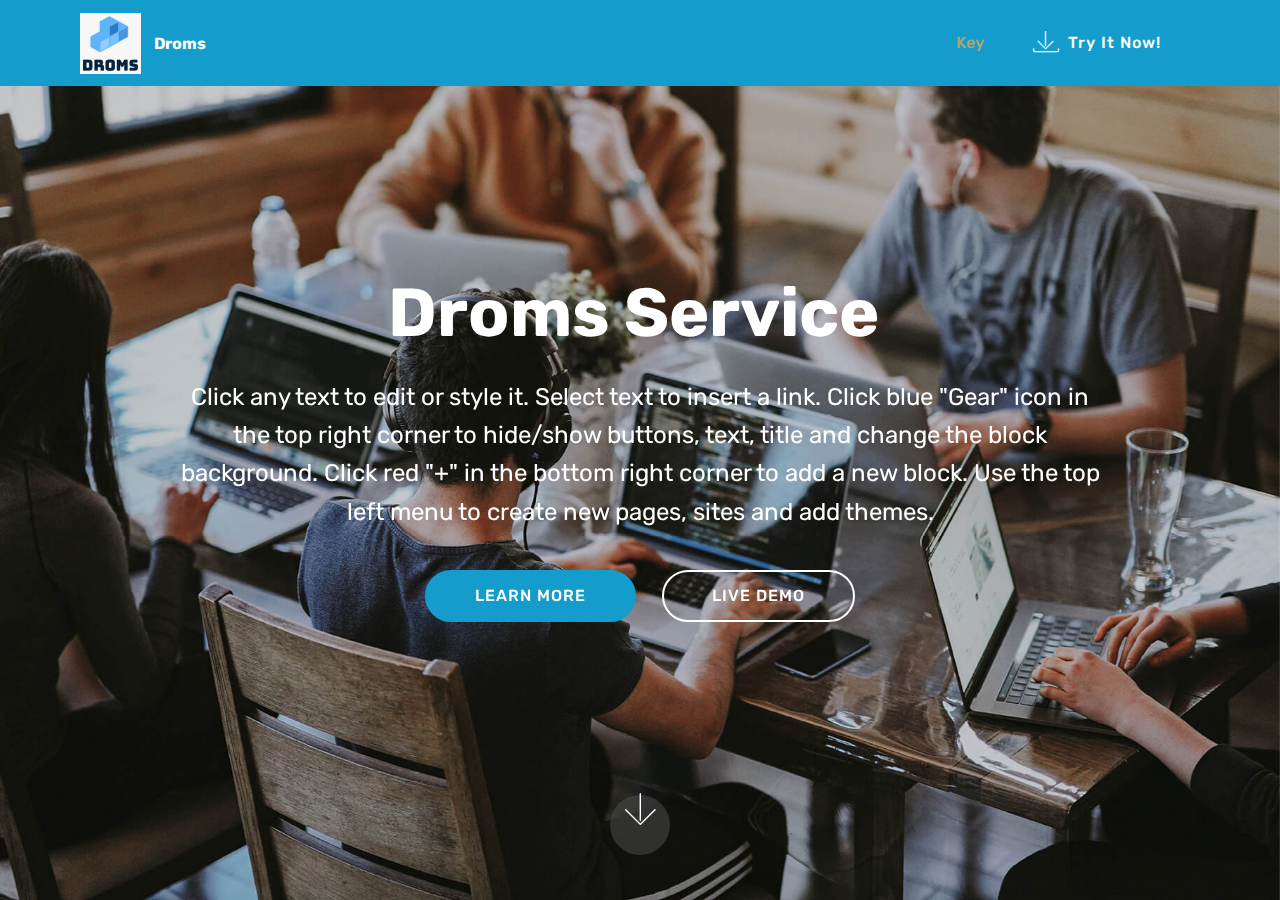
==== commit fd973039: "create github pages" ====
--- a/index.html
+++ b/index.html
@@ -48,7 +48,7 @@
         </div>
         <div class="collapse navbar-collapse" id="navbarSupportedContent">
             <ul class="navbar-nav nav-dropdown" data-app-modern-menu="true"><li class="nav-item">
-                    <a class="nav-link link text-white display-4" href="https://mobirise.com">About Droms<br><br></a>
+                    <a class="nav-link link text-danger display-4" href="#top"><br>Key<br><br></a>
                 </li></ul>
             <div class="navbar-buttons mbr-section-btn"><a class="btn btn-sm btn-primary display-4" href="https://mobirise.com">
                     <span class="mbri-save mbr-iconfont mbr-iconfont-btn "></span>
@@ -58,7 +58,7 @@
     </nav>
 </section>
 
-<section class="engine"><a href="https://mobirise.info/u">bootstrap website templates</a></section><section class="cid-qTkA127IK8 mbr-fullscreen mbr-parallax-background" id="header2-1">
+<section class="engine"><a href="https://mobirise.info/m">web design templates</a></section><section class="cid-qTkA127IK8 mbr-fullscreen mbr-parallax-background" id="header2-1">
 
     
 
--- a/assets/mobirise/css/mbr-additional.css
+++ b/assets/mobirise/css/mbr-additional.css
@@ -98,7 +98,7 @@
   background-color: #f7ed4a !important;
 }
 .bg-info {
-  background-color: #82786e !important;
+  background-color: #55b4d4 !important;
 }
 .bg-warning {
   background-color: #879a9f !important;
@@ -148,8 +148,8 @@
 }
 .btn-info,
 .btn-info:active {
-  background-color: #82786e !important;
-  border-color: #82786e !important;
+  background-color: #55b4d4 !important;
+  border-color: #55b4d4 !important;
   color: #ffffff !important;
 }
 .btn-info:hover,
@@ -157,14 +157,14 @@
 .btn-info.focus,
 .btn-info.active {
   color: #ffffff !important;
-  background-color: #59524b !important;
-  border-color: #59524b !important;
+  background-color: #2d8fb0 !important;
+  border-color: #2d8fb0 !important;
 }
 .btn-info.disabled,
 .btn-info:disabled {
   color: #ffffff !important;
-  background-color: #59524b !important;
-  border-color: #59524b !important;
+  background-color: #2d8fb0 !important;
+  border-color: #2d8fb0 !important;
 }
 .btn-success,
 .btn-success:active {
@@ -312,22 +312,22 @@
 .btn-info-outline,
 .btn-info-outline:active {
   background: none;
-  border-color: #4b453f;
-  color: #4b453f;
+  border-color: #277e9c;
+  color: #277e9c;
 }
 .btn-info-outline:hover,
 .btn-info-outline:focus,
 .btn-info-outline.focus,
 .btn-info-outline.active {
   color: #ffffff;
-  background-color: #82786e;
-  border-color: #82786e;
+  background-color: #55b4d4;
+  border-color: #55b4d4;
 }
 .btn-info-outline.disabled,
 .btn-info-outline:disabled {
   color: #ffffff !important;
-  background-color: #82786e !important;
-  border-color: #82786e !important;
+  background-color: #55b4d4 !important;
+  border-color: #55b4d4 !important;
 }
 .btn-success-outline,
 .btn-success-outline:active {
@@ -433,7 +433,7 @@
   color: #f7ed4a !important;
 }
 .text-info {
-  color: #82786e !important;
+  color: #55b4d4 !important;
 }
 .text-warning {
   color: #879a9f !important;
@@ -461,7 +461,7 @@
 }
 a.text-info:hover,
 a.text-info:focus {
-  color: #4b453f !important;
+  color: #277e9c !important;
 }
 a.text-warning:hover,
 a.text-warning:focus {
@@ -483,7 +483,7 @@
   background-color: #70c770;
 }
 .alert-info {
-  background-color: #82786e;
+  background-color: #55b4d4;
 }
 .alert-warning {
   background-color: #879a9f;
@@ -531,7 +531,7 @@
 }
 .mbr-plan-header.bg-info .mbr-plan-subtitle,
 .mbr-plan-header.bg-info .mbr-plan-price-desc {
-  color: #beb8b2;
+  color: #f8fcfd;
 }
 .mbr-plan-header.bg-warning .mbr-plan-subtitle,
 .mbr-plan-header.bg-warning .mbr-plan-price-desc {
@@ -1094,3 +1094,388 @@
 .cid-qTkA127IK8 {
   background-image: url("../../../assets/images/background4.jpg");
 }
+.cid-qTkzRZLJNu .navbar {
+  padding: .5rem 0;
+  background: #149dcc;
+  transition: none;
+  min-height: 77px;
+}
+.cid-qTkzRZLJNu .navbar-dropdown.bg-color.transparent.opened {
+  background: #149dcc;
+}
+.cid-qTkzRZLJNu a {
+  font-style: normal;
+}
+.cid-qTkzRZLJNu .nav-item span {
+  padding-right: 0.4em;
+  line-height: 0.5em;
+  vertical-align: text-bottom;
+  position: relative;
+  text-decoration: none;
+}
+.cid-qTkzRZLJNu .nav-item a {
+  display: flex;
+  align-items: center;
+  justify-content: center;
+  padding: 0.7rem 0 !important;
+  margin: 0rem .65rem !important;
+}
+.cid-qTkzRZLJNu .nav-item:focus,
+.cid-qTkzRZLJNu .nav-link:focus {
+  outline: none;
+}
+.cid-qTkzRZLJNu .btn {
+  padding: 0.4rem 1.5rem;
+  display: inline-flex;
+  align-items: center;
+}
+.cid-qTkzRZLJNu .btn .mbr-iconfont {
+  font-size: 1.6rem;
+}
+.cid-qTkzRZLJNu .menu-logo {
+  margin-right: auto;
+}
+.cid-qTkzRZLJNu .menu-logo .navbar-brand {
+  display: flex;
+  margin-left: 5rem;
+  padding: 0;
+  transition: padding .2s;
+  min-height: 3.8rem;
+  align-items: center;
+}
+.cid-qTkzRZLJNu .menu-logo .navbar-brand .navbar-caption-wrap {
+  display: -webkit-flex;
+  -webkit-align-items: center;
+  align-items: center;
+  word-break: break-word;
+  min-width: 7rem;
+  margin: .3rem 0;
+}
+.cid-qTkzRZLJNu .menu-logo .navbar-brand .navbar-caption-wrap .navbar-caption {
+  line-height: 1.2rem !important;
+  padding-right: 2rem;
+}
+.cid-qTkzRZLJNu .menu-logo .navbar-brand .navbar-logo {
+  font-size: 4rem;
+  transition: font-size 0.25s;
+}
+.cid-qTkzRZLJNu .menu-logo .navbar-brand .navbar-logo img {
+  display: flex;
+}
+.cid-qTkzRZLJNu .menu-logo .navbar-brand .navbar-logo .mbr-iconfont {
+  transition: font-size 0.25s;
+}
+.cid-qTkzRZLJNu .navbar-toggleable-sm .navbar-collapse {
+  justify-content: flex-end;
+  -webkit-justify-content: flex-end;
+  padding-right: 5rem;
+  width: auto;
+}
+.cid-qTkzRZLJNu .navbar-toggleable-sm .navbar-collapse .navbar-nav {
+  flex-wrap: wrap;
+  -webkit-flex-wrap: wrap;
+  padding-left: 0;
+}
+.cid-qTkzRZLJNu .navbar-toggleable-sm .navbar-collapse .navbar-nav .nav-item {
+  -webkit-align-self: center;
+  align-self: center;
+}
+.cid-qTkzRZLJNu .navbar-toggleable-sm .navbar-collapse .navbar-buttons {
+  padding-left: 0;
+  padding-bottom: 0;
+}
+.cid-qTkzRZLJNu .dropdown .dropdown-menu {
+  background: #149dcc;
+  display: none;
+  position: absolute;
+  min-width: 5rem;
+  padding-top: 1.4rem;
+  padding-bottom: 1.4rem;
+  text-align: left;
+}
+.cid-qTkzRZLJNu .dropdown .dropdown-menu .dropdown-item {
+  width: auto;
+  padding: 0.235em 1.5385em 0.235em 1.5385em !important;
+}
+.cid-qTkzRZLJNu .dropdown .dropdown-menu .dropdown-item::after {
+  right: 0.5rem;
+}
+.cid-qTkzRZLJNu .dropdown .dropdown-menu .dropdown-submenu {
+  margin: 0;
+}
+.cid-qTkzRZLJNu .dropdown.open > .dropdown-menu {
+  display: block;
+}
+.cid-qTkzRZLJNu .navbar-toggleable-sm.opened:after {
+  position: absolute;
+  width: 100vw;
+  height: 100vh;
+  content: '';
+  background-color: rgba(0, 0, 0, 0.1);
+  left: 0;
+  bottom: 0;
+  transform: translateY(100%);
+  -webkit-transform: translateY(100%);
+  z-index: 1000;
+}
+.cid-qTkzRZLJNu .navbar.navbar-short {
+  min-height: 60px;
+  transition: all .2s;
+}
+.cid-qTkzRZLJNu .navbar.navbar-short .navbar-toggler-right {
+  top: 20px;
+}
+.cid-qTkzRZLJNu .navbar.navbar-short .navbar-logo a {
+  font-size: 2.5rem !important;
+  line-height: 2.5rem;
+  transition: font-size 0.25s;
+}
+.cid-qTkzRZLJNu .navbar.navbar-short .navbar-logo a .mbr-iconfont {
+  font-size: 2.5rem !important;
+}
+.cid-qTkzRZLJNu .navbar.navbar-short .navbar-logo a img {
+  height: 3rem !important;
+}
+.cid-qTkzRZLJNu .navbar.navbar-short .navbar-brand {
+  min-height: 3rem;
+}
+.cid-qTkzRZLJNu button.navbar-toggler {
+  width: 31px;
+  height: 18px;
+  cursor: pointer;
+  transition: all .2s;
+  top: 1.5rem;
+  right: 1rem;
+}
+.cid-qTkzRZLJNu button.navbar-toggler:focus {
+  outline: none;
+}
+.cid-qTkzRZLJNu button.navbar-toggler .hamburger span {
+  position: absolute;
+  right: 0;
+  width: 30px;
+  height: 2px;
+  border-right: 5px;
+  background-color: #ffffff;
+}
+.cid-qTkzRZLJNu button.navbar-toggler .hamburger span:nth-child(1) {
+  top: 0;
+  transition: all .2s;
+}
+.cid-qTkzRZLJNu button.navbar-toggler .hamburger span:nth-child(2) {
+  top: 8px;
+  transition: all .15s;
+}
+.cid-qTkzRZLJNu button.navbar-toggler .hamburger span:nth-child(3) {
+  top: 8px;
+  transition: all .15s;
+}
+.cid-qTkzRZLJNu button.navbar-toggler .hamburger span:nth-child(4) {
+  top: 16px;
+  transition: all .2s;
+}
+.cid-qTkzRZLJNu nav.opened .hamburger span:nth-child(1) {
+  top: 8px;
+  width: 0;
+  opacity: 0;
+  right: 50%;
+  transition: all .2s;
+}
+.cid-qTkzRZLJNu nav.opened .hamburger span:nth-child(2) {
+  -webkit-transform: rotate(45deg);
+  transform: rotate(45deg);
+  transition: all .25s;
+}
+.cid-qTkzRZLJNu nav.opened .hamburger span:nth-child(3) {
+  -webkit-transform: rotate(-45deg);
+  transform: rotate(-45deg);
+  transition: all .25s;
+}
+.cid-qTkzRZLJNu nav.opened .hamburger span:nth-child(4) {
+  top: 8px;
+  width: 0;
+  opacity: 0;
+  right: 50%;
+  transition: all .2s;
+}
+.cid-qTkzRZLJNu .collapsed.navbar-expand {
+  flex-direction: column;
+}
+.cid-qTkzRZLJNu .collapsed .btn {
+  display: flex;
+}
+.cid-qTkzRZLJNu .collapsed .navbar-collapse {
+  display: none !important;
+  padding-right: 0 !important;
+}
+.cid-qTkzRZLJNu .collapsed .navbar-collapse.collapsing,
+.cid-qTkzRZLJNu .collapsed .navbar-collapse.show {
+  display: block !important;
+}
+.cid-qTkzRZLJNu .collapsed .navbar-collapse.collapsing .navbar-nav,
+.cid-qTkzRZLJNu .collapsed .navbar-collapse.show .navbar-nav {
+  display: block;
+  text-align: center;
+}
+.cid-qTkzRZLJNu .collapsed .navbar-collapse.collapsing .navbar-nav .nav-item,
+.cid-qTkzRZLJNu .collapsed .navbar-collapse.show .navbar-nav .nav-item {
+  clear: both;
+}
+.cid-qTkzRZLJNu .collapsed .navbar-collapse.collapsing .navbar-buttons,
+.cid-qTkzRZLJNu .collapsed .navbar-collapse.show .navbar-buttons {
+  text-align: center;
+}
+.cid-qTkzRZLJNu .collapsed .navbar-collapse.collapsing .navbar-buttons:last-child,
+.cid-qTkzRZLJNu .collapsed .navbar-collapse.show .navbar-buttons:last-child {
+  margin-bottom: 1rem;
+}
+.cid-qTkzRZLJNu .collapsed button.navbar-toggler {
+  display: block;
+}
+.cid-qTkzRZLJNu .collapsed .navbar-brand {
+  margin-left: 1rem !important;
+}
+.cid-qTkzRZLJNu .collapsed .navbar-toggleable-sm {
+  flex-direction: column;
+  -webkit-flex-direction: column;
+}
+.cid-qTkzRZLJNu .collapsed .dropdown .dropdown-menu {
+  width: 100%;
+  text-align: center;
+  position: relative;
+  opacity: 0;
+  display: block;
+  height: 0;
+  visibility: hidden;
+  padding: 0;
+  transition-duration: .5s;
+  transition-property: opacity,padding,height;
+}
+.cid-qTkzRZLJNu .collapsed .dropdown.open > .dropdown-menu {
+  position: relative;
+  opacity: 1;
+  height: auto;
+  padding: 1.4rem 0;
+  visibility: visible;
+}
+.cid-qTkzRZLJNu .collapsed .dropdown .dropdown-submenu {
+  left: 0;
+  text-align: center;
+  width: 100%;
+}
+.cid-qTkzRZLJNu .collapsed .dropdown .dropdown-toggle[data-toggle="dropdown-submenu"]::after {
+  margin-top: 0;
+  position: inherit;
+  right: 0;
+  top: 50%;
+  display: inline-block;
+  width: 0;
+  height: 0;
+  margin-left: .3em;
+  vertical-align: middle;
+  content: "";
+  border-top: .30em solid;
+  border-right: .30em solid transparent;
+  border-left: .30em solid transparent;
+}
+@media (max-width: 991px) {
+  .cid-qTkzRZLJNu .navbar-expand {
+    flex-direction: column;
+  }
+  .cid-qTkzRZLJNu img {
+    height: 3.8rem !important;
+  }
+  .cid-qTkzRZLJNu .btn {
+    display: flex;
+  }
+  .cid-qTkzRZLJNu button.navbar-toggler {
+    display: block;
+  }
+  .cid-qTkzRZLJNu .navbar-brand {
+    margin-left: 1rem !important;
+  }
+  .cid-qTkzRZLJNu .navbar-toggleable-sm {
+    flex-direction: column;
+    -webkit-flex-direction: column;
+  }
+  .cid-qTkzRZLJNu .navbar-collapse {
+    display: none !important;
+    padding-right: 0 !important;
+  }
+  .cid-qTkzRZLJNu .navbar-collapse.collapsing,
+  .cid-qTkzRZLJNu .navbar-collapse.show {
+    display: block !important;
+  }
+  .cid-qTkzRZLJNu .navbar-collapse.collapsing .navbar-nav,
+  .cid-qTkzRZLJNu .navbar-collapse.show .navbar-nav {
+    display: block;
+    text-align: center;
+  }
+  .cid-qTkzRZLJNu .navbar-collapse.collapsing .navbar-nav .nav-item,
+  .cid-qTkzRZLJNu .navbar-collapse.show .navbar-nav .nav-item {
+    clear: both;
+  }
+  .cid-qTkzRZLJNu .navbar-collapse.collapsing .navbar-buttons,
+  .cid-qTkzRZLJNu .navbar-collapse.show .navbar-buttons {
+    text-align: center;
+  }
+  .cid-qTkzRZLJNu .navbar-collapse.collapsing .navbar-buttons:last-child,
+  .cid-qTkzRZLJNu .navbar-collapse.show .navbar-buttons:last-child {
+    margin-bottom: 1rem;
+  }
+  .cid-qTkzRZLJNu .dropdown .dropdown-menu {
+    width: 100%;
+    text-align: center;
+    position: relative;
+    opacity: 0;
+    display: block;
+    height: 0;
+    visibility: hidden;
+    padding: 0;
+    transition-duration: .5s;
+    transition-property: opacity,padding,height;
+  }
+  .cid-qTkzRZLJNu .dropdown.open > .dropdown-menu {
+    position: relative;
+    opacity: 1;
+    height: auto;
+    padding: 1.4rem 0;
+    visibility: visible;
+  }
+  .cid-qTkzRZLJNu .dropdown .dropdown-submenu {
+    left: 0;
+    text-align: center;
+    width: 100%;
+  }
+  .cid-qTkzRZLJNu .dropdown .dropdown-toggle[data-toggle="dropdown-submenu"]::after {
+    margin-top: 0;
+    position: inherit;
+    right: 0;
+    top: 50%;
+    display: inline-block;
+    width: 0;
+    height: 0;
+    margin-left: .3em;
+    vertical-align: middle;
+    content: "";
+    border-top: .30em solid;
+    border-right: .30em solid transparent;
+    border-left: .30em solid transparent;
+  }
+}
+@media (min-width: 767px) {
+  .cid-qTkzRZLJNu .menu-logo {
+    flex-shrink: 0;
+  }
+}
+.cid-qTkzRZLJNu .navbar-collapse {
+  flex-basis: auto;
+}
+.cid-qTkzRZLJNu .nav-link:hover,
+.cid-qTkzRZLJNu .dropdown-item:hover {
+  color: #c1c1c1 !important;
+}
+.cid-rQofjFwlyS {
+  padding-top: 90px;
+  padding-bottom: 90px;
+}
--- a/assets/mobirise/css/mbr-additional.css
+++ b/assets/mobirise/css/mbr-additional.css
@@ -98,7 +98,7 @@
   background-color: #f7ed4a !important;
 }
 .bg-info {
-  background-color: #82786e !important;
+  background-color: #55b4d4 !important;
 }
 .bg-warning {
   background-color: #879a9f !important;
@@ -148,8 +148,8 @@
 }
 .btn-info,
 .btn-info:active {
-  background-color: #82786e !important;
-  border-color: #82786e !important;
+  background-color: #55b4d4 !important;
+  border-color: #55b4d4 !important;
   color: #ffffff !important;
 }
 .btn-info:hover,
@@ -157,14 +157,14 @@
 .btn-info.focus,
 .btn-info.active {
   color: #ffffff !important;
-  background-color: #59524b !important;
-  border-color: #59524b !important;
+  background-color: #2d8fb0 !important;
+  border-color: #2d8fb0 !important;
 }
 .btn-info.disabled,
 .btn-info:disabled {
   color: #ffffff !important;
-  background-color: #59524b !important;
-  border-color: #59524b !important;
+  background-color: #2d8fb0 !important;
+  border-color: #2d8fb0 !important;
 }
 .btn-success,
 .btn-success:active {
@@ -312,22 +312,22 @@
 .btn-info-outline,
 .btn-info-outline:active {
   background: none;
-  border-color: #4b453f;
-  color: #4b453f;
+  border-color: #277e9c;
+  color: #277e9c;
 }
 .btn-info-outline:hover,
 .btn-info-outline:focus,
 .btn-info-outline.focus,
 .btn-info-outline.active {
   color: #ffffff;
-  background-color: #82786e;
-  border-color: #82786e;
+  background-color: #55b4d4;
+  border-color: #55b4d4;
 }
 .btn-info-outline.disabled,
 .btn-info-outline:disabled {
   color: #ffffff !important;
-  background-color: #82786e !important;
-  border-color: #82786e !important;
+  background-color: #55b4d4 !important;
+  border-color: #55b4d4 !important;
 }
 .btn-success-outline,
 .btn-success-outline:active {
@@ -433,7 +433,7 @@
   color: #f7ed4a !important;
 }
 .text-info {
-  color: #82786e !important;
+  color: #55b4d4 !important;
 }
 .text-warning {
   color: #879a9f !important;
@@ -461,7 +461,7 @@
 }
 a.text-info:hover,
 a.text-info:focus {
-  color: #4b453f !important;
+  color: #277e9c !important;
 }
 a.text-warning:hover,
 a.text-warning:focus {
@@ -483,7 +483,7 @@
   background-color: #70c770;
 }
 .alert-info {
-  background-color: #82786e;
+  background-color: #55b4d4;
 }
 .alert-warning {
   background-color: #879a9f;
@@ -531,7 +531,7 @@
 }
 .mbr-plan-header.bg-info .mbr-plan-subtitle,
 .mbr-plan-header.bg-info .mbr-plan-price-desc {
-  color: #beb8b2;
+  color: #f8fcfd;
 }
 .mbr-plan-header.bg-warning .mbr-plan-subtitle,
 .mbr-plan-header.bg-warning .mbr-plan-price-desc {
@@ -1094,3 +1094,388 @@
 .cid-qTkA127IK8 {
   background-image: url("../../../assets/images/background4.jpg");
 }
+.cid-qTkzRZLJNu .navbar {
+  padding: .5rem 0;
+  background: #149dcc;
+  transition: none;
+  min-height: 77px;
+}
+.cid-qTkzRZLJNu .navbar-dropdown.bg-color.transparent.opened {
+  background: #149dcc;
+}
+.cid-qTkzRZLJNu a {
+  font-style: normal;
+}
+.cid-qTkzRZLJNu .nav-item span {
+  padding-right: 0.4em;
+  line-height: 0.5em;
+  vertical-align: text-bottom;
+  position: relative;
+  text-decoration: none;
+}
+.cid-qTkzRZLJNu .nav-item a {
+  display: flex;
+  align-items: center;
+  justify-content: center;
+  padding: 0.7rem 0 !important;
+  margin: 0rem .65rem !important;
+}
+.cid-qTkzRZLJNu .nav-item:focus,
+.cid-qTkzRZLJNu .nav-link:focus {
+  outline: none;
+}
+.cid-qTkzRZLJNu .btn {
+  padding: 0.4rem 1.5rem;
+  display: inline-flex;
+  align-items: center;
+}
+.cid-qTkzRZLJNu .btn .mbr-iconfont {
+  font-size: 1.6rem;
+}
+.cid-qTkzRZLJNu .menu-logo {
+  margin-right: auto;
+}
+.cid-qTkzRZLJNu .menu-logo .navbar-brand {
+  display: flex;
+  margin-left: 5rem;
+  padding: 0;
+  transition: padding .2s;
+  min-height: 3.8rem;
+  align-items: center;
+}
+.cid-qTkzRZLJNu .menu-logo .navbar-brand .navbar-caption-wrap {
+  display: -webkit-flex;
+  -webkit-align-items: center;
+  align-items: center;
+  word-break: break-word;
+  min-width: 7rem;
+  margin: .3rem 0;
+}
+.cid-qTkzRZLJNu .menu-logo .navbar-brand .navbar-caption-wrap .navbar-caption {
+  line-height: 1.2rem !important;
+  padding-right: 2rem;
+}
+.cid-qTkzRZLJNu .menu-logo .navbar-brand .navbar-logo {
+  font-size: 4rem;
+  transition: font-size 0.25s;
+}
+.cid-qTkzRZLJNu .menu-logo .navbar-brand .navbar-logo img {
+  display: flex;
+}
+.cid-qTkzRZLJNu .menu-logo .navbar-brand .navbar-logo .mbr-iconfont {
+  transition: font-size 0.25s;
+}
+.cid-qTkzRZLJNu .navbar-toggleable-sm .navbar-collapse {
+  justify-content: flex-end;
+  -webkit-justify-content: flex-end;
+  padding-right: 5rem;
+  width: auto;
+}
+.cid-qTkzRZLJNu .navbar-toggleable-sm .navbar-collapse .navbar-nav {
+  flex-wrap: wrap;
+  -webkit-flex-wrap: wrap;
+  padding-left: 0;
+}
+.cid-qTkzRZLJNu .navbar-toggleable-sm .navbar-collapse .navbar-nav .nav-item {
+  -webkit-align-self: center;
+  align-self: center;
+}
+.cid-qTkzRZLJNu .navbar-toggleable-sm .navbar-collapse .navbar-buttons {
+  padding-left: 0;
+  padding-bottom: 0;
+}
+.cid-qTkzRZLJNu .dropdown .dropdown-menu {
+  background: #149dcc;
+  display: none;
+  position: absolute;
+  min-width: 5rem;
+  padding-top: 1.4rem;
+  padding-bottom: 1.4rem;
+  text-align: left;
+}
+.cid-qTkzRZLJNu .dropdown .dropdown-menu .dropdown-item {
+  width: auto;
+  padding: 0.235em 1.5385em 0.235em 1.5385em !important;
+}
+.cid-qTkzRZLJNu .dropdown .dropdown-menu .dropdown-item::after {
+  right: 0.5rem;
+}
+.cid-qTkzRZLJNu .dropdown .dropdown-menu .dropdown-submenu {
+  margin: 0;
+}
+.cid-qTkzRZLJNu .dropdown.open > .dropdown-menu {
+  display: block;
+}
+.cid-qTkzRZLJNu .navbar-toggleable-sm.opened:after {
+  position: absolute;
+  width: 100vw;
+  height: 100vh;
+  content: '';
+  background-color: rgba(0, 0, 0, 0.1);
+  left: 0;
+  bottom: 0;
+  transform: translateY(100%);
+  -webkit-transform: translateY(100%);
+  z-index: 1000;
+}
+.cid-qTkzRZLJNu .navbar.navbar-short {
+  min-height: 60px;
+  transition: all .2s;
+}
+.cid-qTkzRZLJNu .navbar.navbar-short .navbar-toggler-right {
+  top: 20px;
+}
+.cid-qTkzRZLJNu .navbar.navbar-short .navbar-logo a {
+  font-size: 2.5rem !important;
+  line-height: 2.5rem;
+  transition: font-size 0.25s;
+}
+.cid-qTkzRZLJNu .navbar.navbar-short .navbar-logo a .mbr-iconfont {
+  font-size: 2.5rem !important;
+}
+.cid-qTkzRZLJNu .navbar.navbar-short .navbar-logo a img {
+  height: 3rem !important;
+}
+.cid-qTkzRZLJNu .navbar.navbar-short .navbar-brand {
+  min-height: 3rem;
+}
+.cid-qTkzRZLJNu button.navbar-toggler {
+  width: 31px;
+  height: 18px;
+  cursor: pointer;
+  transition: all .2s;
+  top: 1.5rem;
+  right: 1rem;
+}
+.cid-qTkzRZLJNu button.navbar-toggler:focus {
+  outline: none;
+}
+.cid-qTkzRZLJNu button.navbar-toggler .hamburger span {
+  position: absolute;
+  right: 0;
+  width: 30px;
+  height: 2px;
+  border-right: 5px;
+  background-color: #ffffff;
+}
+.cid-qTkzRZLJNu button.navbar-toggler .hamburger span:nth-child(1) {
+  top: 0;
+  transition: all .2s;
+}
+.cid-qTkzRZLJNu button.navbar-toggler .hamburger span:nth-child(2) {
+  top: 8px;
+  transition: all .15s;
+}
+.cid-qTkzRZLJNu button.navbar-toggler .hamburger span:nth-child(3) {
+  top: 8px;
+  transition: all .15s;
+}
+.cid-qTkzRZLJNu button.navbar-toggler .hamburger span:nth-child(4) {
+  top: 16px;
+  transition: all .2s;
+}
+.cid-qTkzRZLJNu nav.opened .hamburger span:nth-child(1) {
+  top: 8px;
+  width: 0;
+  opacity: 0;
+  right: 50%;
+  transition: all .2s;
+}
+.cid-qTkzRZLJNu nav.opened .hamburger span:nth-child(2) {
+  -webkit-transform: rotate(45deg);
+  transform: rotate(45deg);
+  transition: all .25s;
+}
+.cid-qTkzRZLJNu nav.opened .hamburger span:nth-child(3) {
+  -webkit-transform: rotate(-45deg);
+  transform: rotate(-45deg);
+  transition: all .25s;
+}
+.cid-qTkzRZLJNu nav.opened .hamburger span:nth-child(4) {
+  top: 8px;
+  width: 0;
+  opacity: 0;
+  right: 50%;
+  transition: all .2s;
+}
+.cid-qTkzRZLJNu .collapsed.navbar-expand {
+  flex-direction: column;
+}
+.cid-qTkzRZLJNu .collapsed .btn {
+  display: flex;
+}
+.cid-qTkzRZLJNu .collapsed .navbar-collapse {
+  display: none !important;
+  padding-right: 0 !important;
+}
+.cid-qTkzRZLJNu .collapsed .navbar-collapse.collapsing,
+.cid-qTkzRZLJNu .collapsed .navbar-collapse.show {
+  display: block !important;
+}
+.cid-qTkzRZLJNu .collapsed .navbar-collapse.collapsing .navbar-nav,
+.cid-qTkzRZLJNu .collapsed .navbar-collapse.show .navbar-nav {
+  display: block;
+  text-align: center;
+}
+.cid-qTkzRZLJNu .collapsed .navbar-collapse.collapsing .navbar-nav .nav-item,
+.cid-qTkzRZLJNu .collapsed .navbar-collapse.show .navbar-nav .nav-item {
+  clear: both;
+}
+.cid-qTkzRZLJNu .collapsed .navbar-collapse.collapsing .navbar-buttons,
+.cid-qTkzRZLJNu .collapsed .navbar-collapse.show .navbar-buttons {
+  text-align: center;
+}
+.cid-qTkzRZLJNu .collapsed .navbar-collapse.collapsing .navbar-buttons:last-child,
+.cid-qTkzRZLJNu .collapsed .navbar-collapse.show .navbar-buttons:last-child {
+  margin-bottom: 1rem;
+}
+.cid-qTkzRZLJNu .collapsed button.navbar-toggler {
+  display: block;
+}
+.cid-qTkzRZLJNu .collapsed .navbar-brand {
+  margin-left: 1rem !important;
+}
+.cid-qTkzRZLJNu .collapsed .navbar-toggleable-sm {
+  flex-direction: column;
+  -webkit-flex-direction: column;
+}
+.cid-qTkzRZLJNu .collapsed .dropdown .dropdown-menu {
+  width: 100%;
+  text-align: center;
+  position: relative;
+  opacity: 0;
+  display: block;
+  height: 0;
+  visibility: hidden;
+  padding: 0;
+  transition-duration: .5s;
+  transition-property: opacity,padding,height;
+}
+.cid-qTkzRZLJNu .collapsed .dropdown.open > .dropdown-menu {
+  position: relative;
+  opacity: 1;
+  height: auto;
+  padding: 1.4rem 0;
+  visibility: visible;
+}
+.cid-qTkzRZLJNu .collapsed .dropdown .dropdown-submenu {
+  left: 0;
+  text-align: center;
+  width: 100%;
+}
+.cid-qTkzRZLJNu .collapsed .dropdown .dropdown-toggle[data-toggle="dropdown-submenu"]::after {
+  margin-top: 0;
+  position: inherit;
+  right: 0;
+  top: 50%;
+  display: inline-block;
+  width: 0;
+  height: 0;
+  margin-left: .3em;
+  vertical-align: middle;
+  content: "";
+  border-top: .30em solid;
+  border-right: .30em solid transparent;
+  border-left: .30em solid transparent;
+}
+@media (max-width: 991px) {
+  .cid-qTkzRZLJNu .navbar-expand {
+    flex-direction: column;
+  }
+  .cid-qTkzRZLJNu img {
+    height: 3.8rem !important;
+  }
+  .cid-qTkzRZLJNu .btn {
+    display: flex;
+  }
+  .cid-qTkzRZLJNu button.navbar-toggler {
+    display: block;
+  }
+  .cid-qTkzRZLJNu .navbar-brand {
+    margin-left: 1rem !important;
+  }
+  .cid-qTkzRZLJNu .navbar-toggleable-sm {
+    flex-direction: column;
+    -webkit-flex-direction: column;
+  }
+  .cid-qTkzRZLJNu .navbar-collapse {
+    display: none !important;
+    padding-right: 0 !important;
+  }
+  .cid-qTkzRZLJNu .navbar-collapse.collapsing,
+  .cid-qTkzRZLJNu .navbar-collapse.show {
+    display: block !important;
+  }
+  .cid-qTkzRZLJNu .navbar-collapse.collapsing .navbar-nav,
+  .cid-qTkzRZLJNu .navbar-collapse.show .navbar-nav {
+    display: block;
+    text-align: center;
+  }
+  .cid-qTkzRZLJNu .navbar-collapse.collapsing .navbar-nav .nav-item,
+  .cid-qTkzRZLJNu .navbar-collapse.show .navbar-nav .nav-item {
+    clear: both;
+  }
+  .cid-qTkzRZLJNu .navbar-collapse.collapsing .navbar-buttons,
+  .cid-qTkzRZLJNu .navbar-collapse.show .navbar-buttons {
+    text-align: center;
+  }
+  .cid-qTkzRZLJNu .navbar-collapse.collapsing .navbar-buttons:last-child,
+  .cid-qTkzRZLJNu .navbar-collapse.show .navbar-buttons:last-child {
+    margin-bottom: 1rem;
+  }
+  .cid-qTkzRZLJNu .dropdown .dropdown-menu {
+    width: 100%;
+    text-align: center;
+    position: relative;
+    opacity: 0;
+    display: block;
+    height: 0;
+    visibility: hidden;
+    padding: 0;
+    transition-duration: .5s;
+    transition-property: opacity,padding,height;
+  }
+  .cid-qTkzRZLJNu .dropdown.open > .dropdown-menu {
+    position: relative;
+    opacity: 1;
+    height: auto;
+    padding: 1.4rem 0;
+    visibility: visible;
+  }
+  .cid-qTkzRZLJNu .dropdown .dropdown-submenu {
+    left: 0;
+    text-align: center;
+    width: 100%;
+  }
+  .cid-qTkzRZLJNu .dropdown .dropdown-toggle[data-toggle="dropdown-submenu"]::after {
+    margin-top: 0;
+    position: inherit;
+    right: 0;
+    top: 50%;
+    display: inline-block;
+    width: 0;
+    height: 0;
+    margin-left: .3em;
+    vertical-align: middle;
+    content: "";
+    border-top: .30em solid;
+    border-right: .30em solid transparent;
+    border-left: .30em solid transparent;
+  }
+}
+@media (min-width: 767px) {
+  .cid-qTkzRZLJNu .menu-logo {
+    flex-shrink: 0;
+  }
+}
+.cid-qTkzRZLJNu .navbar-collapse {
+  flex-basis: auto;
+}
+.cid-qTkzRZLJNu .nav-link:hover,
+.cid-qTkzRZLJNu .dropdown-item:hover {
+  color: #c1c1c1 !important;
+}
+.cid-rQofjFwlyS {
+  padding-top: 90px;
+  padding-bottom: 90px;
+}
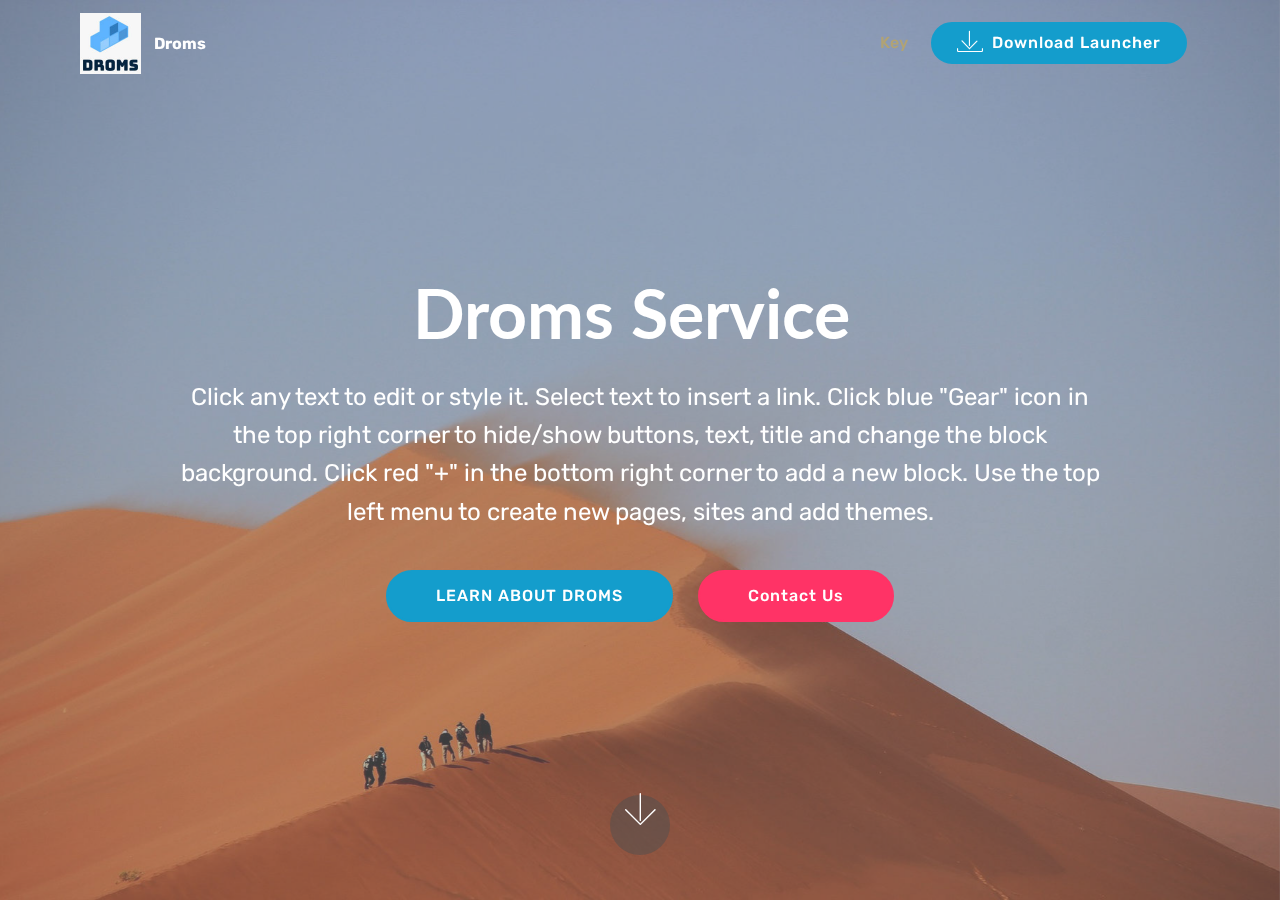
==== commit 56ca3f40: "create github pages" ====
--- a/index.html
+++ b/index.html
@@ -5,9 +5,13 @@
   <meta charset="UTF-8">
   <meta http-equiv="X-UA-Compatible" content="IE=edge">
   <meta name="generator" content="Mobirise v4.12.0, mobirise.com">
+  <meta name="twitter:card" content="summary_large_image"/>
+  <meta name="twitter:image:src" content="assets/images/index-meta.jpg">
+  <meta property="og:image" content="assets/images/index-meta.jpg">
+  <meta name="twitter:title" content="Home">
   <meta name="viewport" content="width=device-width, initial-scale=1, minimum-scale=1">
   <link rel="shortcut icon" href="assets/images/whatsapp-image-2020-02-06-at-18.57.35-122x122.jpg" type="image/x-icon">
-  <meta name="description" content="">
+  <meta name="description" content="Welcome">
   
   <title>Home</title>
   <link rel="stylesheet" href="assets/web/assets/mobirise-icons/mobirise-icons.css">
@@ -27,7 +31,7 @@
 
     
 
-    <nav class="navbar navbar-expand beta-menu navbar-dropdown align-items-center navbar-fixed-top navbar-toggleable-sm">
+    <nav class="navbar navbar-expand beta-menu navbar-dropdown align-items-center navbar-fixed-top navbar-toggleable-sm bg-color transparent">
         <button class="navbar-toggler navbar-toggler-right" type="button" data-toggle="collapse" data-target="#navbarSupportedContent" aria-controls="navbarSupportedContent" aria-expanded="false" aria-label="Toggle navigation">
             <div class="hamburger">
                 <span></span>
@@ -39,30 +43,29 @@
         <div class="menu-logo">
             <div class="navbar-brand">
                 <span class="navbar-logo">
-                    <a href="https://mobirise.com">
+                    
                          <img src="assets/images/whatsapp-image-2020-02-06-at-18.57.35-122x122.jpg" alt="Mobirise" title="" style="height: 3.8rem;">
-                    </a>
+                    
                 </span>
-                <span class="navbar-caption-wrap"><a class="navbar-caption text-white display-4" href="https://mobirise.com">Droms</a></span>
+                <span class="navbar-caption-wrap"><a class="navbar-caption text-white display-4" href="index.html">Droms</a></span>
             </div>
         </div>
         <div class="collapse navbar-collapse" id="navbarSupportedContent">
             <ul class="navbar-nav nav-dropdown" data-app-modern-menu="true"><li class="nav-item">
-                    <a class="nav-link link text-danger display-4" href="#top"><br>Key<br><br></a>
+                    <a class="nav-link link text-danger display-4" href="BuyKeys.html"><br>Key<br><br></a>
                 </li></ul>
-            <div class="navbar-buttons mbr-section-btn"><a class="btn btn-sm btn-primary display-4" href="https://mobirise.com">
+            <div class="navbar-buttons mbr-section-btn"><a class="btn btn-sm btn-primary display-4" href="BuyKeys.html">
                     <span class="mbri-save mbr-iconfont mbr-iconfont-btn "></span>
-                    Try It Now!
-                </a></div>
+                    Download Launcher</a></div>
         </div>
     </nav>
 </section>
 
-<section class="engine"><a href="https://mobirise.info/m">web design templates</a></section><section class="cid-qTkA127IK8 mbr-fullscreen mbr-parallax-background" id="header2-1">
+<section class="engine"><a href="https://mobirise.info/x">css templates</a></section><section class="cid-qTkA127IK8 mbr-fullscreen mbr-parallax-background" id="header2-1">
 
     
 
-    
+    <div class="mbr-overlay" style="opacity: 0.5; background-color: rgb(118, 118, 118);"></div>
 
     <div class="container align-center">
         <div class="row justify-content-md-center">
@@ -73,8 +76,8 @@
                 <p class="mbr-text pb-3 mbr-fonts-style display-5">
                     Click any text to edit or style it. Select text to insert a link. Click blue "Gear" icon in the top right corner to hide/show buttons, text, title and change the block background. Click red "+" in the bottom right corner to add a new block. Use the top left menu to create new pages, sites and add themes.
                 </p>
-                <div class="mbr-section-btn"><a class="btn btn-md btn-primary display-4" href="https://mobirise.com">LEARN MORE</a>
-                    <a class="btn btn-md btn-white-outline display-4" href="https://mobirise.com">LIVE DEMO</a></div>
+                <div class="mbr-section-btn"><a class="btn btn-md btn-primary display-4" href="https://mobirise.com">LEARN ABOUT DROMS</a>
+                    <a class="btn btn-md btn-secondary display-4" href="https://mobirise.com">Contact Us</a></div>
             </div>
         </div>
     </div>
--- a/assets/mobirise/css/mbr-additional.css
+++ b/assets/mobirise/css/mbr-additional.css
@@ -1,3 +1,4 @@
+@import url(https://fonts.googleapis.com/css?family=Lato:100,100i,300,300i,400,400i,700,700i,900,900i&display=swap);
 @import url(https://fonts.googleapis.com/css?family=Rubik:300,300i,400,400i,500,500i,700,700i,900,900i&display=swap);
 
 
@@ -8,7 +9,7 @@
   font-family: Rubik;
 }
 .display-1 {
-  font-family: 'Rubik', sans-serif;
+  font-family: 'Lato', sans-serif;
   font-size: 4.25rem;
   font-display: swap;
 }
@@ -712,12 +713,12 @@
 }
 .cid-qTkzRZLJNu .navbar {
   padding: .5rem 0;
-  background: #149dcc;
+  background: #ffffff;
   transition: none;
   min-height: 77px;
 }
 .cid-qTkzRZLJNu .navbar-dropdown.bg-color.transparent.opened {
-  background: #149dcc;
+  background: #ffffff;
 }
 .cid-qTkzRZLJNu a {
   font-style: normal;
@@ -801,7 +802,7 @@
   padding-bottom: 0;
 }
 .cid-qTkzRZLJNu .dropdown .dropdown-menu {
-  background: #149dcc;
+  background: #ffffff;
   display: none;
   position: absolute;
   min-width: 5rem;
@@ -1092,16 +1093,16 @@
   color: #c1c1c1 !important;
 }
 .cid-qTkA127IK8 {
-  background-image: url("../../../assets/images/background4.jpg");
+  background-image: url("../../../assets/images/mbr-1-1920x1280.jpg");
 }
 .cid-qTkzRZLJNu .navbar {
   padding: .5rem 0;
-  background: #149dcc;
+  background: #ffffff;
   transition: none;
   min-height: 77px;
 }
 .cid-qTkzRZLJNu .navbar-dropdown.bg-color.transparent.opened {
-  background: #149dcc;
+  background: #ffffff;
 }
 .cid-qTkzRZLJNu a {
   font-style: normal;
@@ -1185,7 +1186,7 @@
   padding-bottom: 0;
 }
 .cid-qTkzRZLJNu .dropdown .dropdown-menu {
-  background: #149dcc;
+  background: #ffffff;
   display: none;
   position: absolute;
   min-width: 5rem;
@@ -1475,7 +1476,384 @@
 .cid-qTkzRZLJNu .dropdown-item:hover {
   color: #c1c1c1 !important;
 }
-.cid-rQofjFwlyS {
-  padding-top: 90px;
-  padding-bottom: 90px;
-}
+.cid-qTkzRZLJNu .navbar {
+  padding: .5rem 0;
+  background: #ffffff;
+  transition: none;
+  min-height: 77px;
+}
+.cid-qTkzRZLJNu .navbar-dropdown.bg-color.transparent.opened {
+  background: #ffffff;
+}
+.cid-qTkzRZLJNu a {
+  font-style: normal;
+}
+.cid-qTkzRZLJNu .nav-item span {
+  padding-right: 0.4em;
+  line-height: 0.5em;
+  vertical-align: text-bottom;
+  position: relative;
+  text-decoration: none;
+}
+.cid-qTkzRZLJNu .nav-item a {
+  display: flex;
+  align-items: center;
+  justify-content: center;
+  padding: 0.7rem 0 !important;
+  margin: 0rem .65rem !important;
+}
+.cid-qTkzRZLJNu .nav-item:focus,
+.cid-qTkzRZLJNu .nav-link:focus {
+  outline: none;
+}
+.cid-qTkzRZLJNu .btn {
+  padding: 0.4rem 1.5rem;
+  display: inline-flex;
+  align-items: center;
+}
+.cid-qTkzRZLJNu .btn .mbr-iconfont {
+  font-size: 1.6rem;
+}
+.cid-qTkzRZLJNu .menu-logo {
+  margin-right: auto;
+}
+.cid-qTkzRZLJNu .menu-logo .navbar-brand {
+  display: flex;
+  margin-left: 5rem;
+  padding: 0;
+  transition: padding .2s;
+  min-height: 3.8rem;
+  align-items: center;
+}
+.cid-qTkzRZLJNu .menu-logo .navbar-brand .navbar-caption-wrap {
+  display: -webkit-flex;
+  -webkit-align-items: center;
+  align-items: center;
+  word-break: break-word;
+  min-width: 7rem;
+  margin: .3rem 0;
+}
+.cid-qTkzRZLJNu .menu-logo .navbar-brand .navbar-caption-wrap .navbar-caption {
+  line-height: 1.2rem !important;
+  padding-right: 2rem;
+}
+.cid-qTkzRZLJNu .menu-logo .navbar-brand .navbar-logo {
+  font-size: 4rem;
+  transition: font-size 0.25s;
+}
+.cid-qTkzRZLJNu .menu-logo .navbar-brand .navbar-logo img {
+  display: flex;
+}
+.cid-qTkzRZLJNu .menu-logo .navbar-brand .navbar-logo .mbr-iconfont {
+  transition: font-size 0.25s;
+}
+.cid-qTkzRZLJNu .navbar-toggleable-sm .navbar-collapse {
+  justify-content: flex-end;
+  -webkit-justify-content: flex-end;
+  padding-right: 5rem;
+  width: auto;
+}
+.cid-qTkzRZLJNu .navbar-toggleable-sm .navbar-collapse .navbar-nav {
+  flex-wrap: wrap;
+  -webkit-flex-wrap: wrap;
+  padding-left: 0;
+}
+.cid-qTkzRZLJNu .navbar-toggleable-sm .navbar-collapse .navbar-nav .nav-item {
+  -webkit-align-self: center;
+  align-self: center;
+}
+.cid-qTkzRZLJNu .navbar-toggleable-sm .navbar-collapse .navbar-buttons {
+  padding-left: 0;
+  padding-bottom: 0;
+}
+.cid-qTkzRZLJNu .dropdown .dropdown-menu {
+  background: #ffffff;
+  display: none;
+  position: absolute;
+  min-width: 5rem;
+  padding-top: 1.4rem;
+  padding-bottom: 1.4rem;
+  text-align: left;
+}
+.cid-qTkzRZLJNu .dropdown .dropdown-menu .dropdown-item {
+  width: auto;
+  padding: 0.235em 1.5385em 0.235em 1.5385em !important;
+}
+.cid-qTkzRZLJNu .dropdown .dropdown-menu .dropdown-item::after {
+  right: 0.5rem;
+}
+.cid-qTkzRZLJNu .dropdown .dropdown-menu .dropdown-submenu {
+  margin: 0;
+}
+.cid-qTkzRZLJNu .dropdown.open > .dropdown-menu {
+  display: block;
+}
+.cid-qTkzRZLJNu .navbar-toggleable-sm.opened:after {
+  position: absolute;
+  width: 100vw;
+  height: 100vh;
+  content: '';
+  background-color: rgba(0, 0, 0, 0.1);
+  left: 0;
+  bottom: 0;
+  transform: translateY(100%);
+  -webkit-transform: translateY(100%);
+  z-index: 1000;
+}
+.cid-qTkzRZLJNu .navbar.navbar-short {
+  min-height: 60px;
+  transition: all .2s;
+}
+.cid-qTkzRZLJNu .navbar.navbar-short .navbar-toggler-right {
+  top: 20px;
+}
+.cid-qTkzRZLJNu .navbar.navbar-short .navbar-logo a {
+  font-size: 2.5rem !important;
+  line-height: 2.5rem;
+  transition: font-size 0.25s;
+}
+.cid-qTkzRZLJNu .navbar.navbar-short .navbar-logo a .mbr-iconfont {
+  font-size: 2.5rem !important;
+}
+.cid-qTkzRZLJNu .navbar.navbar-short .navbar-logo a img {
+  height: 3rem !important;
+}
+.cid-qTkzRZLJNu .navbar.navbar-short .navbar-brand {
+  min-height: 3rem;
+}
+.cid-qTkzRZLJNu button.navbar-toggler {
+  width: 31px;
+  height: 18px;
+  cursor: pointer;
+  transition: all .2s;
+  top: 1.5rem;
+  right: 1rem;
+}
+.cid-qTkzRZLJNu button.navbar-toggler:focus {
+  outline: none;
+}
+.cid-qTkzRZLJNu button.navbar-toggler .hamburger span {
+  position: absolute;
+  right: 0;
+  width: 30px;
+  height: 2px;
+  border-right: 5px;
+  background-color: #ffffff;
+}
+.cid-qTkzRZLJNu button.navbar-toggler .hamburger span:nth-child(1) {
+  top: 0;
+  transition: all .2s;
+}
+.cid-qTkzRZLJNu button.navbar-toggler .hamburger span:nth-child(2) {
+  top: 8px;
+  transition: all .15s;
+}
+.cid-qTkzRZLJNu button.navbar-toggler .hamburger span:nth-child(3) {
+  top: 8px;
+  transition: all .15s;
+}
+.cid-qTkzRZLJNu button.navbar-toggler .hamburger span:nth-child(4) {
+  top: 16px;
+  transition: all .2s;
+}
+.cid-qTkzRZLJNu nav.opened .hamburger span:nth-child(1) {
+  top: 8px;
+  width: 0;
+  opacity: 0;
+  right: 50%;
+  transition: all .2s;
+}
+.cid-qTkzRZLJNu nav.opened .hamburger span:nth-child(2) {
+  -webkit-transform: rotate(45deg);
+  transform: rotate(45deg);
+  transition: all .25s;
+}
+.cid-qTkzRZLJNu nav.opened .hamburger span:nth-child(3) {
+  -webkit-transform: rotate(-45deg);
+  transform: rotate(-45deg);
+  transition: all .25s;
+}
+.cid-qTkzRZLJNu nav.opened .hamburger span:nth-child(4) {
+  top: 8px;
+  width: 0;
+  opacity: 0;
+  right: 50%;
+  transition: all .2s;
+}
+.cid-qTkzRZLJNu .collapsed.navbar-expand {
+  flex-direction: column;
+}
+.cid-qTkzRZLJNu .collapsed .btn {
+  display: flex;
+}
+.cid-qTkzRZLJNu .collapsed .navbar-collapse {
+  display: none !important;
+  padding-right: 0 !important;
+}
+.cid-qTkzRZLJNu .collapsed .navbar-collapse.collapsing,
+.cid-qTkzRZLJNu .collapsed .navbar-collapse.show {
+  display: block !important;
+}
+.cid-qTkzRZLJNu .collapsed .navbar-collapse.collapsing .navbar-nav,
+.cid-qTkzRZLJNu .collapsed .navbar-collapse.show .navbar-nav {
+  display: block;
+  text-align: center;
+}
+.cid-qTkzRZLJNu .collapsed .navbar-collapse.collapsing .navbar-nav .nav-item,
+.cid-qTkzRZLJNu .collapsed .navbar-collapse.show .navbar-nav .nav-item {
+  clear: both;
+}
+.cid-qTkzRZLJNu .collapsed .navbar-collapse.collapsing .navbar-buttons,
+.cid-qTkzRZLJNu .collapsed .navbar-collapse.show .navbar-buttons {
+  text-align: center;
+}
+.cid-qTkzRZLJNu .collapsed .navbar-collapse.collapsing .navbar-buttons:last-child,
+.cid-qTkzRZLJNu .collapsed .navbar-collapse.show .navbar-buttons:last-child {
+  margin-bottom: 1rem;
+}
+.cid-qTkzRZLJNu .collapsed button.navbar-toggler {
+  display: block;
+}
+.cid-qTkzRZLJNu .collapsed .navbar-brand {
+  margin-left: 1rem !important;
+}
+.cid-qTkzRZLJNu .collapsed .navbar-toggleable-sm {
+  flex-direction: column;
+  -webkit-flex-direction: column;
+}
+.cid-qTkzRZLJNu .collapsed .dropdown .dropdown-menu {
+  width: 100%;
+  text-align: center;
+  position: relative;
+  opacity: 0;
+  display: block;
+  height: 0;
+  visibility: hidden;
+  padding: 0;
+  transition-duration: .5s;
+  transition-property: opacity,padding,height;
+}
+.cid-qTkzRZLJNu .collapsed .dropdown.open > .dropdown-menu {
+  position: relative;
+  opacity: 1;
+  height: auto;
+  padding: 1.4rem 0;
+  visibility: visible;
+}
+.cid-qTkzRZLJNu .collapsed .dropdown .dropdown-submenu {
+  left: 0;
+  text-align: center;
+  width: 100%;
+}
+.cid-qTkzRZLJNu .collapsed .dropdown .dropdown-toggle[data-toggle="dropdown-submenu"]::after {
+  margin-top: 0;
+  position: inherit;
+  right: 0;
+  top: 50%;
+  display: inline-block;
+  width: 0;
+  height: 0;
+  margin-left: .3em;
+  vertical-align: middle;
+  content: "";
+  border-top: .30em solid;
+  border-right: .30em solid transparent;
+  border-left: .30em solid transparent;
+}
+@media (max-width: 991px) {
+  .cid-qTkzRZLJNu .navbar-expand {
+    flex-direction: column;
+  }
+  .cid-qTkzRZLJNu img {
+    height: 3.8rem !important;
+  }
+  .cid-qTkzRZLJNu .btn {
+    display: flex;
+  }
+  .cid-qTkzRZLJNu button.navbar-toggler {
+    display: block;
+  }
+  .cid-qTkzRZLJNu .navbar-brand {
+    margin-left: 1rem !important;
+  }
+  .cid-qTkzRZLJNu .navbar-toggleable-sm {
+    flex-direction: column;
+    -webkit-flex-direction: column;
+  }
+  .cid-qTkzRZLJNu .navbar-collapse {
+    display: none !important;
+    padding-right: 0 !important;
+  }
+  .cid-qTkzRZLJNu .navbar-collapse.collapsing,
+  .cid-qTkzRZLJNu .navbar-collapse.show {
+    display: block !important;
+  }
+  .cid-qTkzRZLJNu .navbar-collapse.collapsing .navbar-nav,
+  .cid-qTkzRZLJNu .navbar-collapse.show .navbar-nav {
+    display: block;
+    text-align: center;
+  }
+  .cid-qTkzRZLJNu .navbar-collapse.collapsing .navbar-nav .nav-item,
+  .cid-qTkzRZLJNu .navbar-collapse.show .navbar-nav .nav-item {
+    clear: both;
+  }
+  .cid-qTkzRZLJNu .navbar-collapse.collapsing .navbar-buttons,
+  .cid-qTkzRZLJNu .navbar-collapse.show .navbar-buttons {
+    text-align: center;
+  }
+  .cid-qTkzRZLJNu .navbar-collapse.collapsing .navbar-buttons:last-child,
+  .cid-qTkzRZLJNu .navbar-collapse.show .navbar-buttons:last-child {
+    margin-bottom: 1rem;
+  }
+  .cid-qTkzRZLJNu .dropdown .dropdown-menu {
+    width: 100%;
+    text-align: center;
+    position: relative;
+    opacity: 0;
+    display: block;
+    height: 0;
+    visibility: hidden;
+    padding: 0;
+    transition-duration: .5s;
+    transition-property: opacity,padding,height;
+  }
+  .cid-qTkzRZLJNu .dropdown.open > .dropdown-menu {
+    position: relative;
+    opacity: 1;
+    height: auto;
+    padding: 1.4rem 0;
+    visibility: visible;
+  }
+  .cid-qTkzRZLJNu .dropdown .dropdown-submenu {
+    left: 0;
+    text-align: center;
+    width: 100%;
+  }
+  .cid-qTkzRZLJNu .dropdown .dropdown-toggle[data-toggle="dropdown-submenu"]::after {
+    margin-top: 0;
+    position: inherit;
+    right: 0;
+    top: 50%;
+    display: inline-block;
+    width: 0;
+    height: 0;
+    margin-left: .3em;
+    vertical-align: middle;
+    content: "";
+    border-top: .30em solid;
+    border-right: .30em solid transparent;
+    border-left: .30em solid transparent;
+  }
+}
+@media (min-width: 767px) {
+  .cid-qTkzRZLJNu .menu-logo {
+    flex-shrink: 0;
+  }
+}
+.cid-qTkzRZLJNu .navbar-collapse {
+  flex-basis: auto;
+}
+.cid-qTkzRZLJNu .nav-link:hover,
+.cid-qTkzRZLJNu .dropdown-item:hover {
+  color: #c1c1c1 !important;
+}
--- a/assets/mobirise/css/mbr-additional.css
+++ b/assets/mobirise/css/mbr-additional.css
@@ -1,3 +1,4 @@
+@import url(https://fonts.googleapis.com/css?family=Lato:100,100i,300,300i,400,400i,700,700i,900,900i&display=swap);
 @import url(https://fonts.googleapis.com/css?family=Rubik:300,300i,400,400i,500,500i,700,700i,900,900i&display=swap);
 
 
@@ -8,7 +9,7 @@
   font-family: Rubik;
 }
 .display-1 {
-  font-family: 'Rubik', sans-serif;
+  font-family: 'Lato', sans-serif;
   font-size: 4.25rem;
   font-display: swap;
 }
@@ -712,12 +713,12 @@
 }
 .cid-qTkzRZLJNu .navbar {
   padding: .5rem 0;
-  background: #149dcc;
+  background: #ffffff;
   transition: none;
   min-height: 77px;
 }
 .cid-qTkzRZLJNu .navbar-dropdown.bg-color.transparent.opened {
-  background: #149dcc;
+  background: #ffffff;
 }
 .cid-qTkzRZLJNu a {
   font-style: normal;
@@ -801,7 +802,7 @@
   padding-bottom: 0;
 }
 .cid-qTkzRZLJNu .dropdown .dropdown-menu {
-  background: #149dcc;
+  background: #ffffff;
   display: none;
   position: absolute;
   min-width: 5rem;
@@ -1092,16 +1093,16 @@
   color: #c1c1c1 !important;
 }
 .cid-qTkA127IK8 {
-  background-image: url("../../../assets/images/background4.jpg");
+  background-image: url("../../../assets/images/mbr-1-1920x1280.jpg");
 }
 .cid-qTkzRZLJNu .navbar {
   padding: .5rem 0;
-  background: #149dcc;
+  background: #ffffff;
   transition: none;
   min-height: 77px;
 }
 .cid-qTkzRZLJNu .navbar-dropdown.bg-color.transparent.opened {
-  background: #149dcc;
+  background: #ffffff;
 }
 .cid-qTkzRZLJNu a {
   font-style: normal;
@@ -1185,7 +1186,7 @@
   padding-bottom: 0;
 }
 .cid-qTkzRZLJNu .dropdown .dropdown-menu {
-  background: #149dcc;
+  background: #ffffff;
   display: none;
   position: absolute;
   min-width: 5rem;
@@ -1475,7 +1476,384 @@
 .cid-qTkzRZLJNu .dropdown-item:hover {
   color: #c1c1c1 !important;
 }
-.cid-rQofjFwlyS {
-  padding-top: 90px;
-  padding-bottom: 90px;
-}
+.cid-qTkzRZLJNu .navbar {
+  padding: .5rem 0;
+  background: #ffffff;
+  transition: none;
+  min-height: 77px;
+}
+.cid-qTkzRZLJNu .navbar-dropdown.bg-color.transparent.opened {
+  background: #ffffff;
+}
+.cid-qTkzRZLJNu a {
+  font-style: normal;
+}
+.cid-qTkzRZLJNu .nav-item span {
+  padding-right: 0.4em;
+  line-height: 0.5em;
+  vertical-align: text-bottom;
+  position: relative;
+  text-decoration: none;
+}
+.cid-qTkzRZLJNu .nav-item a {
+  display: flex;
+  align-items: center;
+  justify-content: center;
+  padding: 0.7rem 0 !important;
+  margin: 0rem .65rem !important;
+}
+.cid-qTkzRZLJNu .nav-item:focus,
+.cid-qTkzRZLJNu .nav-link:focus {
+  outline: none;
+}
+.cid-qTkzRZLJNu .btn {
+  padding: 0.4rem 1.5rem;
+  display: inline-flex;
+  align-items: center;
+}
+.cid-qTkzRZLJNu .btn .mbr-iconfont {
+  font-size: 1.6rem;
+}
+.cid-qTkzRZLJNu .menu-logo {
+  margin-right: auto;
+}
+.cid-qTkzRZLJNu .menu-logo .navbar-brand {
+  display: flex;
+  margin-left: 5rem;
+  padding: 0;
+  transition: padding .2s;
+  min-height: 3.8rem;
+  align-items: center;
+}
+.cid-qTkzRZLJNu .menu-logo .navbar-brand .navbar-caption-wrap {
+  display: -webkit-flex;
+  -webkit-align-items: center;
+  align-items: center;
+  word-break: break-word;
+  min-width: 7rem;
+  margin: .3rem 0;
+}
+.cid-qTkzRZLJNu .menu-logo .navbar-brand .navbar-caption-wrap .navbar-caption {
+  line-height: 1.2rem !important;
+  padding-right: 2rem;
+}
+.cid-qTkzRZLJNu .menu-logo .navbar-brand .navbar-logo {
+  font-size: 4rem;
+  transition: font-size 0.25s;
+}
+.cid-qTkzRZLJNu .menu-logo .navbar-brand .navbar-logo img {
+  display: flex;
+}
+.cid-qTkzRZLJNu .menu-logo .navbar-brand .navbar-logo .mbr-iconfont {
+  transition: font-size 0.25s;
+}
+.cid-qTkzRZLJNu .navbar-toggleable-sm .navbar-collapse {
+  justify-content: flex-end;
+  -webkit-justify-content: flex-end;
+  padding-right: 5rem;
+  width: auto;
+}
+.cid-qTkzRZLJNu .navbar-toggleable-sm .navbar-collapse .navbar-nav {
+  flex-wrap: wrap;
+  -webkit-flex-wrap: wrap;
+  padding-left: 0;
+}
+.cid-qTkzRZLJNu .navbar-toggleable-sm .navbar-collapse .navbar-nav .nav-item {
+  -webkit-align-self: center;
+  align-self: center;
+}
+.cid-qTkzRZLJNu .navbar-toggleable-sm .navbar-collapse .navbar-buttons {
+  padding-left: 0;
+  padding-bottom: 0;
+}
+.cid-qTkzRZLJNu .dropdown .dropdown-menu {
+  background: #ffffff;
+  display: none;
+  position: absolute;
+  min-width: 5rem;
+  padding-top: 1.4rem;
+  padding-bottom: 1.4rem;
+  text-align: left;
+}
+.cid-qTkzRZLJNu .dropdown .dropdown-menu .dropdown-item {
+  width: auto;
+  padding: 0.235em 1.5385em 0.235em 1.5385em !important;
+}
+.cid-qTkzRZLJNu .dropdown .dropdown-menu .dropdown-item::after {
+  right: 0.5rem;
+}
+.cid-qTkzRZLJNu .dropdown .dropdown-menu .dropdown-submenu {
+  margin: 0;
+}
+.cid-qTkzRZLJNu .dropdown.open > .dropdown-menu {
+  display: block;
+}
+.cid-qTkzRZLJNu .navbar-toggleable-sm.opened:after {
+  position: absolute;
+  width: 100vw;
+  height: 100vh;
+  content: '';
+  background-color: rgba(0, 0, 0, 0.1);
+  left: 0;
+  bottom: 0;
+  transform: translateY(100%);
+  -webkit-transform: translateY(100%);
+  z-index: 1000;
+}
+.cid-qTkzRZLJNu .navbar.navbar-short {
+  min-height: 60px;
+  transition: all .2s;
+}
+.cid-qTkzRZLJNu .navbar.navbar-short .navbar-toggler-right {
+  top: 20px;
+}
+.cid-qTkzRZLJNu .navbar.navbar-short .navbar-logo a {
+  font-size: 2.5rem !important;
+  line-height: 2.5rem;
+  transition: font-size 0.25s;
+}
+.cid-qTkzRZLJNu .navbar.navbar-short .navbar-logo a .mbr-iconfont {
+  font-size: 2.5rem !important;
+}
+.cid-qTkzRZLJNu .navbar.navbar-short .navbar-logo a img {
+  height: 3rem !important;
+}
+.cid-qTkzRZLJNu .navbar.navbar-short .navbar-brand {
+  min-height: 3rem;
+}
+.cid-qTkzRZLJNu button.navbar-toggler {
+  width: 31px;
+  height: 18px;
+  cursor: pointer;
+  transition: all .2s;
+  top: 1.5rem;
+  right: 1rem;
+}
+.cid-qTkzRZLJNu button.navbar-toggler:focus {
+  outline: none;
+}
+.cid-qTkzRZLJNu button.navbar-toggler .hamburger span {
+  position: absolute;
+  right: 0;
+  width: 30px;
+  height: 2px;
+  border-right: 5px;
+  background-color: #ffffff;
+}
+.cid-qTkzRZLJNu button.navbar-toggler .hamburger span:nth-child(1) {
+  top: 0;
+  transition: all .2s;
+}
+.cid-qTkzRZLJNu button.navbar-toggler .hamburger span:nth-child(2) {
+  top: 8px;
+  transition: all .15s;
+}
+.cid-qTkzRZLJNu button.navbar-toggler .hamburger span:nth-child(3) {
+  top: 8px;
+  transition: all .15s;
+}
+.cid-qTkzRZLJNu button.navbar-toggler .hamburger span:nth-child(4) {
+  top: 16px;
+  transition: all .2s;
+}
+.cid-qTkzRZLJNu nav.opened .hamburger span:nth-child(1) {
+  top: 8px;
+  width: 0;
+  opacity: 0;
+  right: 50%;
+  transition: all .2s;
+}
+.cid-qTkzRZLJNu nav.opened .hamburger span:nth-child(2) {
+  -webkit-transform: rotate(45deg);
+  transform: rotate(45deg);
+  transition: all .25s;
+}
+.cid-qTkzRZLJNu nav.opened .hamburger span:nth-child(3) {
+  -webkit-transform: rotate(-45deg);
+  transform: rotate(-45deg);
+  transition: all .25s;
+}
+.cid-qTkzRZLJNu nav.opened .hamburger span:nth-child(4) {
+  top: 8px;
+  width: 0;
+  opacity: 0;
+  right: 50%;
+  transition: all .2s;
+}
+.cid-qTkzRZLJNu .collapsed.navbar-expand {
+  flex-direction: column;
+}
+.cid-qTkzRZLJNu .collapsed .btn {
+  display: flex;
+}
+.cid-qTkzRZLJNu .collapsed .navbar-collapse {
+  display: none !important;
+  padding-right: 0 !important;
+}
+.cid-qTkzRZLJNu .collapsed .navbar-collapse.collapsing,
+.cid-qTkzRZLJNu .collapsed .navbar-collapse.show {
+  display: block !important;
+}
+.cid-qTkzRZLJNu .collapsed .navbar-collapse.collapsing .navbar-nav,
+.cid-qTkzRZLJNu .collapsed .navbar-collapse.show .navbar-nav {
+  display: block;
+  text-align: center;
+}
+.cid-qTkzRZLJNu .collapsed .navbar-collapse.collapsing .navbar-nav .nav-item,
+.cid-qTkzRZLJNu .collapsed .navbar-collapse.show .navbar-nav .nav-item {
+  clear: both;
+}
+.cid-qTkzRZLJNu .collapsed .navbar-collapse.collapsing .navbar-buttons,
+.cid-qTkzRZLJNu .collapsed .navbar-collapse.show .navbar-buttons {
+  text-align: center;
+}
+.cid-qTkzRZLJNu .collapsed .navbar-collapse.collapsing .navbar-buttons:last-child,
+.cid-qTkzRZLJNu .collapsed .navbar-collapse.show .navbar-buttons:last-child {
+  margin-bottom: 1rem;
+}
+.cid-qTkzRZLJNu .collapsed button.navbar-toggler {
+  display: block;
+}
+.cid-qTkzRZLJNu .collapsed .navbar-brand {
+  margin-left: 1rem !important;
+}
+.cid-qTkzRZLJNu .collapsed .navbar-toggleable-sm {
+  flex-direction: column;
+  -webkit-flex-direction: column;
+}
+.cid-qTkzRZLJNu .collapsed .dropdown .dropdown-menu {
+  width: 100%;
+  text-align: center;
+  position: relative;
+  opacity: 0;
+  display: block;
+  height: 0;
+  visibility: hidden;
+  padding: 0;
+  transition-duration: .5s;
+  transition-property: opacity,padding,height;
+}
+.cid-qTkzRZLJNu .collapsed .dropdown.open > .dropdown-menu {
+  position: relative;
+  opacity: 1;
+  height: auto;
+  padding: 1.4rem 0;
+  visibility: visible;
+}
+.cid-qTkzRZLJNu .collapsed .dropdown .dropdown-submenu {
+  left: 0;
+  text-align: center;
+  width: 100%;
+}
+.cid-qTkzRZLJNu .collapsed .dropdown .dropdown-toggle[data-toggle="dropdown-submenu"]::after {
+  margin-top: 0;
+  position: inherit;
+  right: 0;
+  top: 50%;
+  display: inline-block;
+  width: 0;
+  height: 0;
+  margin-left: .3em;
+  vertical-align: middle;
+  content: "";
+  border-top: .30em solid;
+  border-right: .30em solid transparent;
+  border-left: .30em solid transparent;
+}
+@media (max-width: 991px) {
+  .cid-qTkzRZLJNu .navbar-expand {
+    flex-direction: column;
+  }
+  .cid-qTkzRZLJNu img {
+    height: 3.8rem !important;
+  }
+  .cid-qTkzRZLJNu .btn {
+    display: flex;
+  }
+  .cid-qTkzRZLJNu button.navbar-toggler {
+    display: block;
+  }
+  .cid-qTkzRZLJNu .navbar-brand {
+    margin-left: 1rem !important;
+  }
+  .cid-qTkzRZLJNu .navbar-toggleable-sm {
+    flex-direction: column;
+    -webkit-flex-direction: column;
+  }
+  .cid-qTkzRZLJNu .navbar-collapse {
+    display: none !important;
+    padding-right: 0 !important;
+  }
+  .cid-qTkzRZLJNu .navbar-collapse.collapsing,
+  .cid-qTkzRZLJNu .navbar-collapse.show {
+    display: block !important;
+  }
+  .cid-qTkzRZLJNu .navbar-collapse.collapsing .navbar-nav,
+  .cid-qTkzRZLJNu .navbar-collapse.show .navbar-nav {
+    display: block;
+    text-align: center;
+  }
+  .cid-qTkzRZLJNu .navbar-collapse.collapsing .navbar-nav .nav-item,
+  .cid-qTkzRZLJNu .navbar-collapse.show .navbar-nav .nav-item {
+    clear: both;
+  }
+  .cid-qTkzRZLJNu .navbar-collapse.collapsing .navbar-buttons,
+  .cid-qTkzRZLJNu .navbar-collapse.show .navbar-buttons {
+    text-align: center;
+  }
+  .cid-qTkzRZLJNu .navbar-collapse.collapsing .navbar-buttons:last-child,
+  .cid-qTkzRZLJNu .navbar-collapse.show .navbar-buttons:last-child {
+    margin-bottom: 1rem;
+  }
+  .cid-qTkzRZLJNu .dropdown .dropdown-menu {
+    width: 100%;
+    text-align: center;
+    position: relative;
+    opacity: 0;
+    display: block;
+    height: 0;
+    visibility: hidden;
+    padding: 0;
+    transition-duration: .5s;
+    transition-property: opacity,padding,height;
+  }
+  .cid-qTkzRZLJNu .dropdown.open > .dropdown-menu {
+    position: relative;
+    opacity: 1;
+    height: auto;
+    padding: 1.4rem 0;
+    visibility: visible;
+  }
+  .cid-qTkzRZLJNu .dropdown .dropdown-submenu {
+    left: 0;
+    text-align: center;
+    width: 100%;
+  }
+  .cid-qTkzRZLJNu .dropdown .dropdown-toggle[data-toggle="dropdown-submenu"]::after {
+    margin-top: 0;
+    position: inherit;
+    right: 0;
+    top: 50%;
+    display: inline-block;
+    width: 0;
+    height: 0;
+    margin-left: .3em;
+    vertical-align: middle;
+    content: "";
+    border-top: .30em solid;
+    border-right: .30em solid transparent;
+    border-left: .30em solid transparent;
+  }
+}
+@media (min-width: 767px) {
+  .cid-qTkzRZLJNu .menu-logo {
+    flex-shrink: 0;
+  }
+}
+.cid-qTkzRZLJNu .navbar-collapse {
+  flex-basis: auto;
+}
+.cid-qTkzRZLJNu .nav-link:hover,
+.cid-qTkzRZLJNu .dropdown-item:hover {
+  color: #c1c1c1 !important;
+}
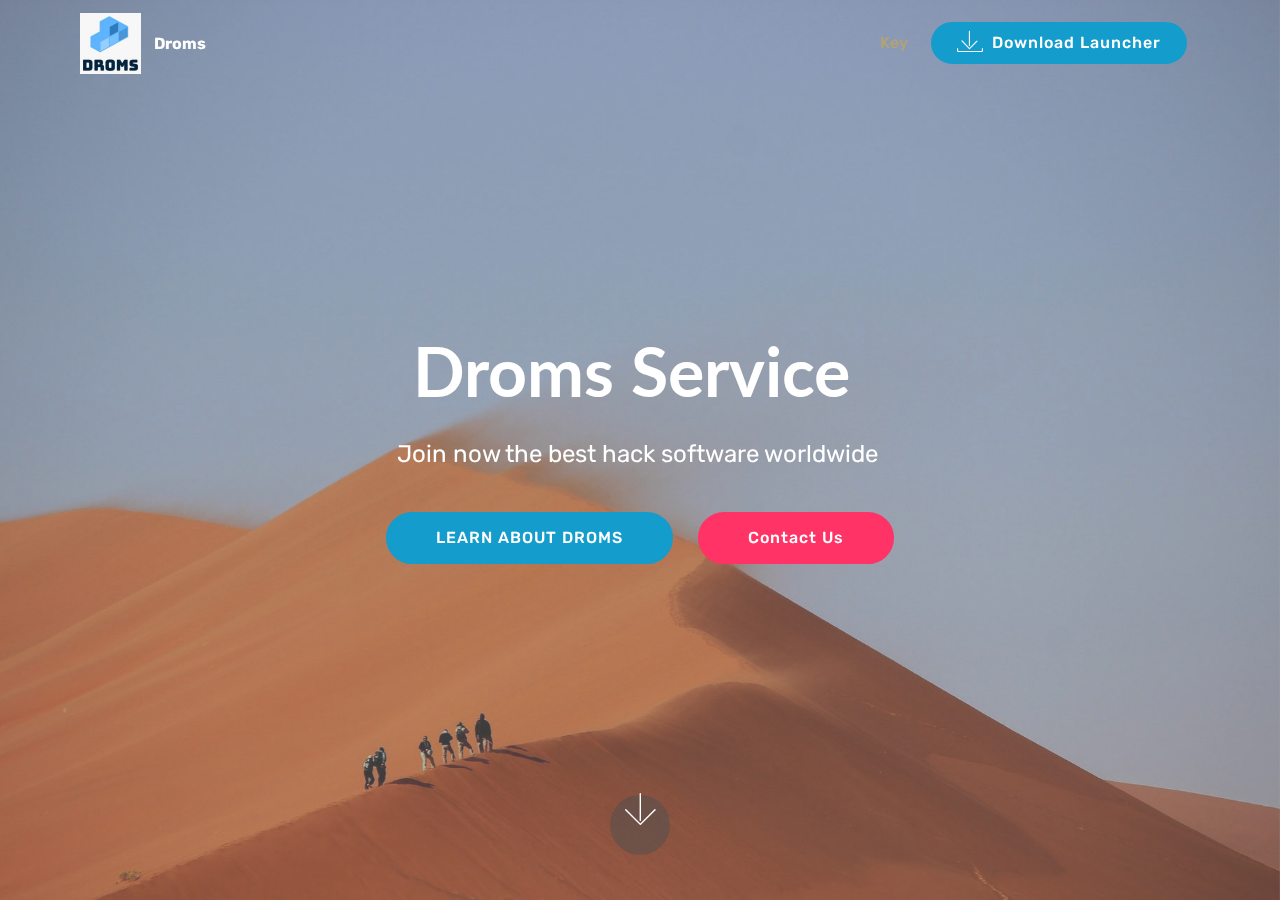
==== commit e94f80ab: "create github pages" ====
--- a/index.html
+++ b/index.html
@@ -61,7 +61,7 @@
     </nav>
 </section>
 
-<section class="engine"><a href="https://mobirise.info/x">css templates</a></section><section class="cid-qTkA127IK8 mbr-fullscreen mbr-parallax-background" id="header2-1">
+<section class="engine"><a href="https://mobirise.info/d">free web maker</a></section><section class="cid-qTkA127IK8 mbr-fullscreen mbr-parallax-background" id="header2-1">
 
     
 
@@ -73,9 +73,7 @@
                 <h1 class="mbr-section-title mbr-bold pb-3 mbr-fonts-style display-1">
                     Droms Service&nbsp;</h1>
                 
-                <p class="mbr-text pb-3 mbr-fonts-style display-5">
-                    Click any text to edit or style it. Select text to insert a link. Click blue "Gear" icon in the top right corner to hide/show buttons, text, title and change the block background. Click red "+" in the bottom right corner to add a new block. Use the top left menu to create new pages, sites and add themes.
-                </p>
+                <p class="mbr-text pb-3 mbr-fonts-style display-5">Join now the best hack software worldwide&nbsp;<br></p>
                 <div class="mbr-section-btn"><a class="btn btn-md btn-primary display-4" href="https://mobirise.com">LEARN ABOUT DROMS</a>
                     <a class="btn btn-md btn-secondary display-4" href="https://mobirise.com">Contact Us</a></div>
             </div>
--- a/assets/mobirise/css/mbr-additional.css
+++ b/assets/mobirise/css/mbr-additional.css
@@ -1476,6 +1476,28 @@
 .cid-qTkzRZLJNu .dropdown-item:hover {
   color: #c1c1c1 !important;
 }
+.cid-rT36lLuJo6 {
+  background: #0f7699;
+  padding-top: 60px;
+  padding-bottom: 60px;
+  background: linear-gradient(0deg, #cc2952, #0f7699);
+}
+.cid-rT36lLuJo6 .image-block {
+  margin: auto;
+}
+.cid-rT36lLuJo6 figcaption {
+  position: relative;
+}
+.cid-rT36lLuJo6 figcaption div {
+  position: absolute;
+  bottom: 0;
+  width: 100%;
+}
+@media (max-width: 768px) {
+  .cid-rT36lLuJo6 .image-block {
+    width: 100% !important;
+  }
+}
 .cid-qTkzRZLJNu .navbar {
   padding: .5rem 0;
   background: #ffffff;
--- a/assets/mobirise/css/mbr-additional.css
+++ b/assets/mobirise/css/mbr-additional.css
@@ -1476,6 +1476,28 @@
 .cid-qTkzRZLJNu .dropdown-item:hover {
   color: #c1c1c1 !important;
 }
+.cid-rT36lLuJo6 {
+  background: #0f7699;
+  padding-top: 60px;
+  padding-bottom: 60px;
+  background: linear-gradient(0deg, #cc2952, #0f7699);
+}
+.cid-rT36lLuJo6 .image-block {
+  margin: auto;
+}
+.cid-rT36lLuJo6 figcaption {
+  position: relative;
+}
+.cid-rT36lLuJo6 figcaption div {
+  position: absolute;
+  bottom: 0;
+  width: 100%;
+}
+@media (max-width: 768px) {
+  .cid-rT36lLuJo6 .image-block {
+    width: 100% !important;
+  }
+}
 .cid-qTkzRZLJNu .navbar {
   padding: .5rem 0;
   background: #ffffff;
